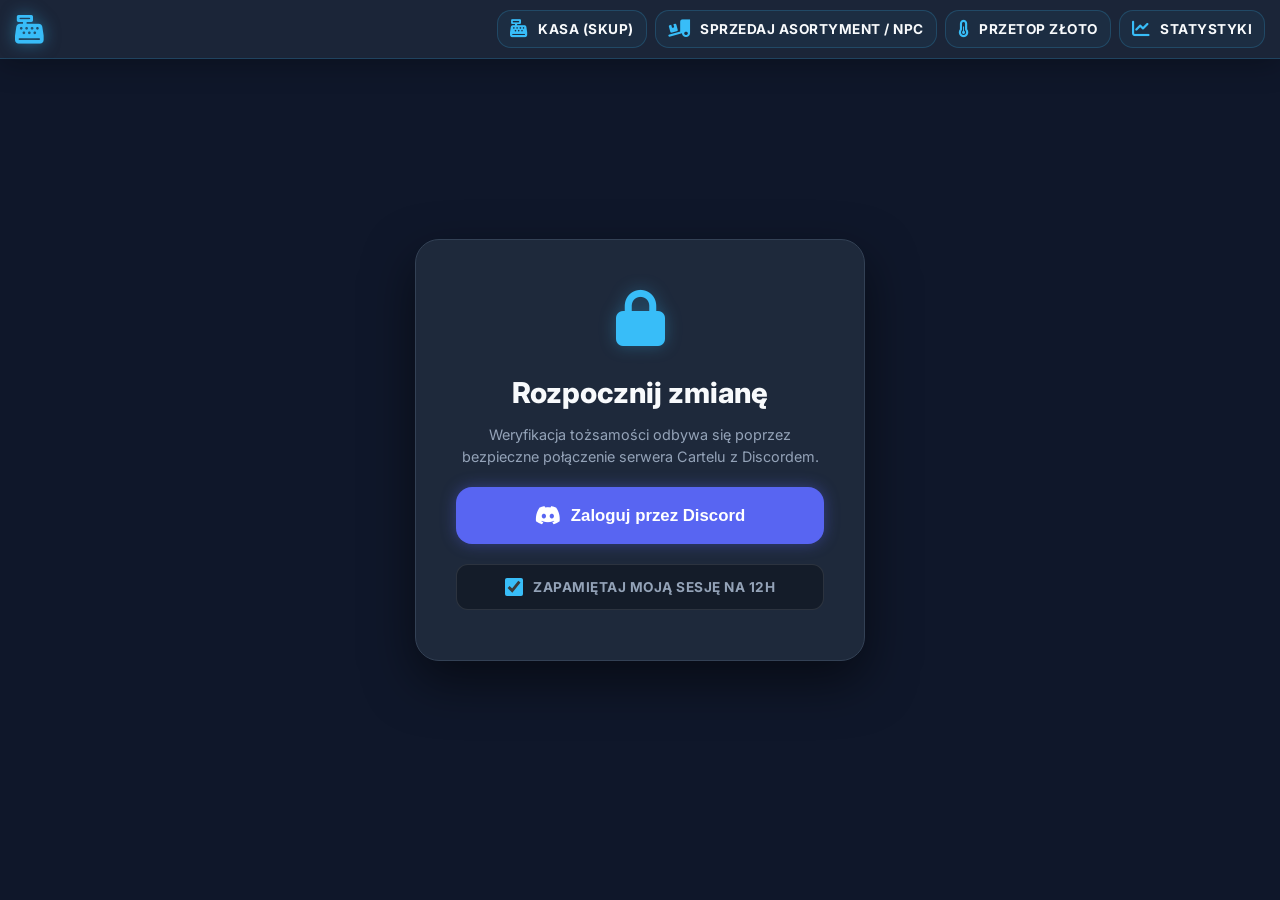
==== index.html @ b120f82b "Add files via upload" ====
<!DOCTYPE html>
<html lang="pl">
<head>
    <meta charset="UTF-8">
    <meta name="viewport" content="width=device-width, initial-scale=1.0">
    <meta http-equiv="Cache-Control" content="no-cache, no-store, must-revalidate">
    <meta http-equiv="Pragma" content="no-cache">
    <meta http-equiv="Expires" content="0">
    <title>El Cartel | Kasa fiskalna</title>
    <link id="theme-style" rel="stylesheet" href="style.css?v=4.7.1">
    <link rel="icon" type="image/x-icon" href="favicon.ico">
    <link href="https://fonts.googleapis.com/css2?family=Dancing+Script:wght@600&display=swap" rel="stylesheet">
    <link rel="stylesheet" href="https://cdnjs.cloudflare.com/ajax/libs/font-awesome/6.5.1/css/all.min.css">
    <link href="https://fonts.googleapis.com/css2?family=Inter:wght@300;400;600;800;900&display=swap" rel="stylesheet">
	<link rel="stylesheet" href="https://cdnjs.cloudflare.com/ajax/libs/intro.js/7.2.0/introjs.min.css">
    <script src="https://cdnjs.cloudflare.com/ajax/libs/html2canvas/1.4.1/html2canvas.min.js"></script>
</head>
<body>
    <div id="announcement-banner" class="announcement-banner hidden">
        <span class="announcement-icon">⚠️</span>
        <div class="announcement-text">
            Jakbyście wyhaczyli jakiś błąd to dajcie znać dc: @shenjzs
        </div>
    </div>

    <nav class="navbar">
        <div class="nav-left">
            <div class="nav-logo">
                <i id="nav-logo-icon" class="fas fa-cash-register"></i> <span class="nav-text">EL CARTEL SYSTEM</span>
            </div>
        </div>
        
        <div class="nav-right">
            <a href="#" id="nav-skup-btn" class="nav-link-btn" title="Kasa (skup)"><i class="fas fa-cash-register"></i> <span class="nav-text">Kasa (skup)</span></a>
            <a href="#" id="nav-export-btn" class="nav-link-btn" title="Kasa (sprzedaż)"><i class="fas fa-truck-loading"></i> <span class="nav-text">Sprzedaj asortyment / NPC</span></a>
            <a href="zloto.html" class="nav-link-btn" title="Przetop złoto"><i class="fa-solid fa-temperature-half"></i> <span class="nav-text">Przetop złoto</span></a>
            <a href="raporty.html" class="nav-link-btn" title="Statystyki"><i class="fas fa-chart-line"></i> <span class="nav-text">Statystyki</span></a>
            
            <div id="user-profile" class="user-profile hidden">
                <div id="profile-toggle-btn" class="user-profile-btn nav-link-btn profile-btn-layout" title="Mój profil">
                    <img id="nav-user-avatar" class="avatar-sm hidden" src="" alt="Avatar">
                    <i id="nav-user-default-icon" class="fas fa-user-circle"></i> 
                    <span class="nav-text" id="logged-user-name">---</span> 
                    <i class="fas fa-chevron-down nav-text nav-chevron"></i>
                    <span id="nav-notification-dot" class="notification-dot hidden"></span>
                </div>
                <div id="user-dropdown" class="user-dropdown">
                    <div class="dropdown-header dropdown-header-layout">
                        <img id="dropdown-user-avatar" class="avatar-md hidden" src="" alt="Avatar">
                        <i id="dropdown-user-default-icon" class="fas fa-user-tie user-tie-icon"></i>
                        <div>
                            <div id="dropdown-user-name" class="dropdown-name">---</div>
                            <div id="dropdown-user-rank" class="dropdown-rank">---</div>
                        </div>
                    </div>
                    
                    <div id="menu-id-card" class="dropdown-item"><i class="fas fa-id-badge"></i> Identyfikator</div>
<div id="menu-achievements" class="dropdown-item"><i class="fas fa-trophy"></i> Osiągnięcia</div>
<div id="menu-my-stats" class="dropdown-item"><i class="fas fa-chart-pie"></i> Moje statystyki</div>
<div id="menu-my-trans" class="dropdown-item"><i class="fas fa-list"></i> Moje transakcje</div>
<div id="menu-warehouse" class="dropdown-item"><i class="fas fa-boxes" style="color: var(--warning);"></i> Magazyn</div>

<div id="menu-pager" class="dropdown-item hidden" style="color: var(--accent-color);"><i class="fas fa-broadcast-tower"></i> Nadaj komunikat</div>

<div id="menu-changelog" class="dropdown-item flex-between-center">
    <span class="flex-align-center-gap12"><i class="fas fa-clipboard-list"></i> Dziennik zmian</span>
    <span id="dropdown-notification-dot" class="notification-dot hidden static-dot"></span>
</div>
<div id="admin-changelog-btn" class="dropdown-item text-gold-bold hidden">
    <i class="fas fa-plus-circle"></i> Dodaj changelog
</div>
<div id="admin-reports-btn" class="dropdown-item text-danger-bold hidden">
    <i class="fas fa-exclamation-triangle"></i> Zarządzaj zgłoszeniami
</div>

<div id="admin-force-reload-btn" class="dropdown-item text-danger-bold hidden" onclick="window.forceGlobalReload()">
    <i class="fas fa-sync-alt"></i> Wymuś odświeżenie
</div>
<div id="menu-settings" class="dropdown-item"><i class="fas fa-cog"></i> Ustawienia</div>
<div id="menu-logout" class="dropdown-item text-danger"><i class="fas fa-sign-out-alt"></i> Zakończ zmianę</div>
                </div>
            </div>
        </div>
    </nav>

<div id="login-screen" class="login-container active">
        <div class="login-card">
            <i class="fas fa-lock login-icon"></i>
            <h2>Rozpocznij zmianę</h2>
            <p style="color: var(--text-secondary); margin-bottom: 20px; font-size: 0.9rem;">Weryfikacja tożsamości odbywa się poprzez bezpieczne połączenie serwera Cartelu z Discordem.</p>
            
            <button onclick="login()" id="login-btn-action" class="login-btn" style="background: #5865F2; border-color: #4752C4; color: white; width: 100%; display: flex; justify-content: center; align-items: center; gap: 10px; transition: 0.3s; box-shadow: 0 0 15px rgba(88, 101, 242, 0.4);">
                <i class="fab fa-discord" style="font-size: 1.3rem;"></i> Zaloguj przez Discord
            </button>

            <div class="remember-me-container" style="margin-top: 20px;">
                <label class="emp-checkbox-label" style="width: 100%; justify-content: center; margin-bottom: 0; border-color: rgba(255,255,255,0.1); background: rgba(0,0,0,0.3);">
                    <input type="checkbox" id="remember-discord-checkbox" class="emp-checkbox-input" checked>
                    <span class="emp-access-text" style="color: var(--text-secondary);">Zapamiętaj moją sesję na 12h</span>
                </label>
            </div>
        </div>
    </div>

    <div id="main-app" class="hidden">
        <div id="view-skup">
    <div class="container container-pt40">
        <header>
                    <h1>EL CARTEL PAWN SHOP</h1>
                    <div class="header-meta" style="display: flex; flex-direction: column; align-items: center; gap: 5px;">
                        <div id="time-greeting-skup" class="time-greeting-box" style="margin-bottom: 0;"></div>
                        <span id="header-date"><i class="far fa-clock"></i> --.--.---- --:--:--</span>
                    </div>
                    <div class="tabs-bar" id="skup-tabs-container"></div>
                </header>

                <div class="search-container">
                    <i class="fas fa-search search-icon-left"></i>
                    <input type="text" id="search-input" placeholder="Wyszukaj przedmiot...">
                </div>

                <div class="categories-container" id="skup-categories">
                    <button class="cat-btn active" data-category="wszystkie"><i class="fas fa-border-all"></i> Wszystko</button>
                    <button class="cat-btn" data-category="elektronika"><i class="fas fa-laptop"></i> Elektronika</button>
                    <button class="cat-btn" data-category="biżuteria"><i class="fas fa-gem"></i> Biżuteria</button>
                    <button class="cat-btn" data-category="dom"><i class="fas fa-home"></i> Dom</button>
					<button class="cat-btn" data-category="skarby"><i class="fas fa-skull-crossbones"></i> Skarby</button>
                    <button class="cat-btn" data-category="inne"><i class="fas fa-box-open"></i> Inne</button>
                    <button class="cat-btn btn-ad" data-category="reklama"><i class="fas fa-bullhorn"></i> Reklama</button>
                    <button id="tutorial-btn-skup" class="tutorial-icon-btn" title="Jak obsługiwać kasę? (samouczek)"><i class="fas fa-question-circle"></i></button>
                </div>

                <div id="ad-section" class="ad-card hidden">
                    <div class="ad-header">
                        <i class="fas fa-bullhorn"></i>
                        <span>Kreator ogłoszenia</span>
                    </div>
                    <div class="ad-content">
                        <div class="ad-tags" id="ad-tags-container">
                            <button type="button" class="tag-btn t-red" data-tag="~r~">CZERWONY</button>
                            <button type="button" class="tag-btn t-green" data-tag="~g~">ZIELONY</button>
                            <button type="button" class="tag-btn t-blue" data-tag="~b~">NIEBIESKI</button>
                            <button type="button" class="tag-btn t-yellow" data-tag="~y~">ŻÓŁTY</button>
                            <button type="button" class="tag-btn t-purple" data-tag="~p~">FIOLETOWY</button>
                            <button type="button" class="tag-btn t-orange" data-tag="~o~">POMARAŃCZOWY</button>
                            <button type="button" class="tag-btn t-white" data-tag="~w~">BIAŁY</button>
                            <button type="button" class="tag-btn t-bold" data-tag="~h~">POGRUBIENIE</button>
                            <button type="button" class="tag-btn t-reset" data-tag="~s~">RESET</button>
                        </div>
                        <textarea id="ad-input" class="ad-textarea">/businessAd ~h~EL CARTEL PAWN SHOP ~y~OTWARTY!!! ~g~Drzwi są szeroko otwarte dla wszystkich klientów i osób szukających szybkiej gotówki! Zapraszamy.</textarea>
                        <div class="preview-label">Podgląd w grze:</div>
                        <div id="ad-preview" class="ad-preview-box"></div>
                    </div>
                    <button id="copy-ad-btn-action" class="copy-ad-btn">
                        <i class="fas fa-copy"></i> Skopiuj komendę
                    </button>
                </div>

<div id="asortyment-header-wrapper" class="asortyment-header-layout">
    <div class="flex-align-center-gap12">
        <h3 class="asortyment-title-style">ASORTYMENT</h3>
        <div class="image-toggle-wrapper">
            <label class="image-switch" title="Włącz/wyłącz zdjęcia produktów">
                <input type="checkbox" id="toggle-images-skup">
                <span class="image-slider"></span>
            </label>
            <span class="image-toggle-label"><i class="fas fa-image"></i></span>
        </div>
    </div>
    <button id="add-custom-slot-btn" class="add-custom-slot-btn">+ NIESTANDARDOWY PRODUKT</button>
</div>

                <div id="items-list" class="items-grid"></div>

                <div id="summary-bar" class="summary-bar">
                    <div id="mobile-toggle-btn" class="mobile-toggle-btn">
                        <i id="toggle-icon" class="fas fa-chevron-up"></i>
                    </div>
                    <div class="summary-info">
                        <div class="total-group">
                            <span class="total-label">Suma:</span>
                            <span id="total-price" class="total-amount text-success-inline">0$</span>
                        </div>
                    </div>
                    <div class="summary-actions">
                        <button type="button" id="cart-toggle-btn" class="cart-toggle-btn">
                            <i class="fas fa-shopping-cart"></i> Koszyk <span id="cart-badge" class="cart-badge">0</span>
                        </button>
                        <div class="input-field-group">
                            <span class="field-label"><i class="fas fa-id-card"></i> SSN KLIENTA:</span>
                            <input type="number" id="customer-ssn-input" placeholder="Opcjonalne" class="custom-input">
                        </div>
                        <div class="input-field-group">
                            <span class="field-label"><i class="fas fa-hand-holding-usd"></i> KWOTA TRANSAKCJI:</span>
                            <input type="number" id="final-price-input" min="0" placeholder="Kwota $" class="custom-input">
                        </div>
                        <button id="quote-btn" class="quote-button"><i class="fas fa-file-invoice-dollar"></i> Paragon</button>
                        <button id="reset-btn" class="reset-button"><i class="fas fa-trash-alt"></i></button>
                    </div>
                </div>
            </div>

            <div id="cart-sidebar" class="cart-sidebar">
                <div class="cart-header">
                    <h2><i class="fas fa-shopping-cart"></i> Twój koszyk</h2>
                    <button id="close-cart-btn" class="close-btn-cart"><i class="fas fa-times"></i></button>
                </div>
                <div id="cart-items-container" class="cart-items-container">
                    <div class="empty-cart-msg">Koszyk jest pusty</div>
                </div>
                <div class="cart-footer">
                    <div class="cart-total-row">
                        <span>Wartość:</span>
                        <span id="cart-sidebar-total">0$</span>
                    </div>
                </div>
            </div>
        </div>

        <div id="view-export" class="hidden">
            <div class="container container-pt40">
                <header>
                    <h1>EL CARTEL EXPORT</h1>
                    <div class="header-meta" style="display: flex; flex-direction: column; align-items: center; gap: 5px;">
                        <div id="time-greeting-export" class="time-greeting-box" style="margin-bottom: 0;"></div>
                        <span id="header-date-export"><i class="far fa-clock"></i> --.--.---- --:--:--</span>
                    </div>
                    <div class="tabs-bar" id="sprzedaz-tabs-container"></div>
                </header>

                <div class="search-container">
                    <i class="fas fa-search search-icon-left-export"></i>
                    <input type="text" id="search-input-export" class="search-input-export-pl" placeholder="Szukaj przedmiotu po nazwie...">
                </div>

                <div class="categories-container" id="export-categories">
                    <button class="cat-btn active" data-category="wszystkie"><i class="fas fa-border-all"></i> Wszystko</button>
                    <button class="cat-btn" data-category="elektronika"><i class="fas fa-laptop"></i> Elektronika</button>
                    <button class="cat-btn" data-category="biżuteria"><i class="fas fa-gem"></i> Biżuteria</button>
                    <button class="cat-btn" data-category="dom"><i class="fas fa-home"></i> Dom</button>
					<button class="cat-btn" data-category="skarby"><i class="fas fa-skull-crossbones"></i> Skarby</button>
                    <button class="cat-btn" data-category="inne"><i class="fas fa-box-open"></i> Inne</button>
					<button id="tutorial-btn-export" class="tutorial-icon-btn" title="Jak obsługiwać kasę? (Samouczek)"><i class="fas fa-question-circle"></i></button>
                </div>

                <div class="asortyment-header">
                    <div class="flex-align-center-gap12">
                        <h3 class="asortyment-title">ASORTYMENT</h3>
                        <div class="image-toggle-wrapper">
                            <label class="image-switch" title="Włącz/wyłącz zdjęcia produktów">
                                <input type="checkbox" id="toggle-images-export">
                                <span class="image-slider"></span>
                            </label>
                            <span class="image-toggle-label"><i class="fas fa-image"></i></span>
                        </div>
                    </div>
                    <button id="add-custom-slot-btn-export" class="custom-product-btn">+ NIESTANDARDOWY PRODUKT</button>
                </div>

                <div id="items-list-export" class="items-grid"></div>
            </div>

            <div class="summary-bar" id="summary-bar-export">
                <button id="summary-toggle-export" class="summary-toggle"><i class="fas fa-chevron-up" id="toggle-icon-export"></i></button>
                <div class="total-info">
                    <span class="total-label">Suma skupu</span>
                    <span id="total-price-export" class="total-amount">0$</span>
                </div>
                <div class="actions">
                    <button type="button" id="cart-toggle-btn-export" class="cart-toggle-btn"><i class="fas fa-shopping-cart"></i> Koszyk <span id="cart-badge-export" class="cart-badge">0</span></button>
                    <div class="input-field-group">
    <span class="field-label">
        <i class="fas fa-id-card"></i> SSN KLIENTA: 
        <i class="fas fa-question-circle" title="Jeżeli sprzedajesz towar klientowi to wpisz jego SSN, a jeżeli towar sprzedajesz u NPC zostaw to pole puste." style="cursor: help; color: var(--accent-color); margin-left: 3px; font-size: 0.8rem;"></i>
    </span>
    <input type="number" id="customer-ssn-input-export" placeholder="Opcjonalne" class="custom-input">
</div>
                    <div class="button-group flex-gap10">
                        <button id="reset-btn-export" class="close-btn reset-export-padding"><i class="fas fa-trash-alt"></i></button>
                        <button id="quote-btn-export" class="quote-button"><i class="fas fa-file-invoice-dollar"></i> GENERUJ</button>
                    </div>
                </div>
            </div>

            <div id="cart-sidebar-export" class="cart-sidebar">
                <div class="cart-header">
                    <h2><i class="fas fa-truck-loading"></i> Twój koszyk</h2>
                    <button id="close-cart-btn-export" class="close-btn-cart"><i class="fas fa-times"></i></button>
                </div>
                <div id="cart-items-container-export" class="cart-items-container">
                    <div class="empty-cart-msg">Brak przedmiotów</div>
                </div>
                <div class="cart-footer">
                    <div class="cart-total-row">
                        <span>Wartość:</span>
                        <span id="cart-sidebar-total-export">0$</span>
                    </div>
                </div>
            </div>

            <div id="receipt-capture-area-export" class="receipt-capture-hidden"></div>
        </div>
        
        <div id="view-loyalty" class="hidden">
            <div class="container container-pt40">
                <header>
                    <h1>SYSTEM LOJALNOŚCIOWY</h1>
                    <div class="header-meta">
                        <span><i class="fas fa-id-card"></i> KARTY STAŁEGO KLIENTA</span>
                    </div>
                    <p style="color: var(--text-secondary); margin-top: 20px; font-weight: 700; text-transform: uppercase; letter-spacing: 1px; font-size: 0.9rem;">
                        <i class="fas fa-info-circle" style="color: var(--accent-color);"></i> Obecny przelicznik: <span id="current-loyalty-rate-display" style="color: var(--success); font-size: 1.1rem; font-weight: 900;">Ładowanie...</span>
                    </p>
                </header>
                
                <div class="loyalty-search-wrapper">
                    <i class="fas fa-search search-icon-left"></i>
                    <input type="number" id="loyalty-search-ssn" placeholder="Wprowadź numer SSN klienta..." class="loyalty-search-input">
                    <button id="check-loyalty-btn" class="quote-button loyalty-search-btn">Szukaj</button>
                </div>

                <div id="loyalty-customer-info" class="ad-card loyalty-info-card hidden">
                    <div class="flex-between-center loyalty-info-header">
                        <div>
                            <div class="loyalty-info-label">Klient SSN</div>
                            <div id="loyalty-display-ssn" class="loyalty-info-value-ssn">---</div>
                        </div>
                        <div style="text-align: right;">
                            <div class="loyalty-info-label">Zebrane pieczątki</div>
                            <div id="loyalty-display-stamps" class="loyalty-info-value-stamps">0</div>
                        </div>
                    </div>

                    <h3 class="loyalty-rewards-title">Odbiór nagród</h3>
                    <div class="items-grid loyalty-grid">
                        <div class="item-card loyalty-reward-card">
                            <div>
                                <span class="qty-badge loyalty-reward-badge">Koszt: 9999 pieczątek</span>
                                <div class="loyalty-reward-name">Bonus +10% do wyceny</div>
                            </div>
                            <button class="quote-button claim-reward-btn loyalty-reward-btn" data-cost="9999" data-reward="Bonus +10%"><i class="fas fa-gift"></i> Odbierz nagrodę</button>
                        </div>
                        
                        <div class="item-card loyalty-reward-card">
                            <div>
                                <span class="qty-badge loyalty-reward-badge">Koszt: 9999 pieczątek</span>
                                <div class="loyalty-reward-name">Złoty zegarek</div>
                            </div>
                            <button class="quote-button claim-reward-btn loyalty-reward-btn" data-cost="9999" data-reward="Złoty zegarek"><i class="fas fa-gift"></i> Odbierz nagrodę</button>
                        </div>
                        
                        <div class="item-card loyalty-reward-card">
                            <div>
                                <span class="qty-badge loyalty-reward-badge">Koszt: 9999 pieczątek</span>
                                <div class="loyalty-reward-name">Złota sztabka</div>
                            </div>
                            <button class="quote-button claim-reward-btn loyalty-reward-btn" data-cost="9999" data-reward="Złota sztabka"><i class="fas fa-gift"></i> Odbierz nagrodę</button>
                        </div>
                         
                        <div class="item-card loyalty-reward-card">
                            <div>
                                <span class="qty-badge loyalty-reward-badge">Koszt: 9999 pieczątek</span>
                                <div class="loyalty-reward-name">Tajemnicza skrzynia szefa</div>
                            </div>
                            <button class="quote-button claim-reward-btn loyalty-reward-btn" data-cost="9999" data-reward="Tajemnicza skrzynia"><i class="fas fa-gift"></i> Odbierz nagrodę</button>
                        </div>
                    </div>
                </div>

            </div>
        </div>

    </div> 

    <button id="loyalty-floating-btn" class="loyalty-floating-btn hidden" title="Karty Lojalnościowe">
        <i class="fas fa-id-card"></i>
    </button>

    <div id="quote-modal" class="modal">
        <div class="modal-content settings-modal-content modal-w480">
            <div class="settings-header">
                <h2><i class="fas fa-file-invoice-dollar"></i> Wygenerowany paragon</h2>
                <button id="close-quote-modal-btn" class="settings-close-btn"><i class="fas fa-times"></i></button>
            </div>
            <div class="receipt-scroll-wrapper flex-center-w100">
                <div id="receipt-capture-area" class="flex-center-w100">
                    <div id="receipt" class="receipt">
                        <div class="receipt-header">
                            <h2>EL CARTEL PAWN SHOP</h2>
                            <p>Oficjalna wycena towaru</p>
                            <p id="receipt-id-display" class="receipt-meta"></p>
                            <p id="receipt-employee-display" class="receipt-meta"></p>
                            <div class="receipt-divider"></div>
                        </div>
                        <div id="receipt-items" class="receipt-items"></div>
                        <div class="receipt-divider"></div>
                        <div class="receipt-footer">
                            <div class="receipt-row total">
                                <span>KWOTA DO WYPŁATY:</span>
                                <span id="receipt-total">0$</span>
                            </div>
                            <p class="receipt-date">Data: <span id="current-receipt-date"></span></p>
                            <div class="receipt-stamp">WYPŁACONO</div>
                        </div>
                        
                        <!-- NOWY ELEMENT: Drobny druczek -->
                        <div class="micro-print-clause">
                            Niniejszy dokument stanowi oficjalne potwierdzenie zawarcia umowy kupna-sprzedaży. Klient oświadcza, że przekazany towar jest wolny od wad prawnych i pochodzi z legalnego źródła. El Cartel Pawn Shop nie ponosi odpowiedzialności za wady ukryte nabytego asortymentu. Wypłacona kwota jest ostateczna.
                        </div>

                    </div>
                </div>
            </div>
            <div class="modal-buttons mt-15">
                <button id="send-discord-btn" class="discord-btn">
                    <i class="fab fa-discord"></i> Wyślij na Discord
                </button>
                <button id="copy-receipt-btn" class="copy-btn">
                    <i class="fas fa-copy"></i> Wydaj paragon klientowi
                </button>
            </div>
        </div>
    </div>

    <div id="quote-modal-export" class="modal">
        <div class="modal-content quote-modal-dark">
            <div class="modal-header-custom">
                <div class="modal-title-custom"><i class="fas fa-file-invoice-dollar"></i> Wygenerowany paragon</div>
                <button id="close-quote-modal-export-btn" class="close-modal-x"><i class="fas fa-times"></i></button>
            </div>
            <div id="receipt-preview-container-export" class="receipt-wrapper"></div>
            <div class="modal-buttons-stack">
                <button id="send-discord-btn-export" class="btn-blue-custom"><i class="fab fa-discord"></i> Wyślij raport na Discord</button>
                <button id="close-quote-modal-export-btn-2" class="btn-dark-custom"><i class="fas fa-times"></i> Zamknij</button>
            </div>
        </div>
    </div>

    <div id="settings-modal" class="modal">
        <div class="modal-content settings-modal-content">
            <div class="settings-header">
                <h2><i class="fas fa-cog text-accent-icon"></i> Ustawienia konta</h2>
                <button id="close-settings-modal-btn" class="settings-close-btn"><i class="fas fa-times"></i></button>
            </div>
            <p class="settings-desc">Podgląd danych postaci oraz konfiguracja systemu El Cartel.</p>
            <div class="settings-form">
                
                <div class="input-group">
                    <label>Discord ID</label>
                    <input type="text" id="settings-discord-id" class="settings-profile-input" readonly>
                </div>
                <div style="display: flex; gap: 15px; margin-bottom: 15px;">
                    <div class="input-group" style="flex: 2; margin-bottom: 0;">
                        <label>Imię i Nazwisko (IC)</label>
                        <input type="text" id="settings-ic-name" class="settings-profile-input" readonly>
                    </div>
                    <div class="input-group" style="flex: 1; margin-bottom: 0;">
                        <label>SSN</label>
                        <input type="text" id="settings-ssn" class="settings-profile-input" readonly>
                    </div>
                </div>

                <div class="input-group">
                    <label>URL zdjęcia profilowego</label>
                    <input type="text" id="settings-avatar-input" placeholder="https://..." class="settings-profile-input">
                    <p style="font-size: 0.75rem; color: var(--text-secondary); margin-top: 5px;">Zostaw puste, aby przywrócić domyślny awatar z serwera Discord.</p>
                </div>
                
                <div class="audio-settings-wrapper" style="display: flex; justify-content: space-between; align-items: center; background: rgba(0,0,0,0.3); padding: 15px; border-radius: 12px; border: 1px solid rgba(255,255,255,0.05); margin-top: 10px;">
                    <div style="display: flex; align-items: center; gap: 10px;">
                        <i class="fas fa-volume-up text-accent-icon"></i>
                        <span style="font-size: 0.75rem; text-transform: uppercase; font-weight: 800; color: var(--text-secondary); letter-spacing: 1px;">Dźwięki systemu</span>
                    </div>
                    <label class="image-switch" title="Włącz/wyłącz dźwięki">
                        <input type="checkbox" id="toggle-audio-settings" checked>
                        <span class="image-slider"></span>
                    </label>
                </div>

                <button id="save-settings-btn" class="settings-save-btn btn-accent-submit"><i class="fas fa-save"></i> Zapisz zmiany</button>
            </div>
        </div>
    </div>

    <div id="my-stats-modal" class="modal">
        <div class="modal-content settings-modal-content modal-w600">
            <div class="settings-header">
                <h2><i class="fas fa-chart-pie"></i> Twoje statystyki</h2>
                <button id="close-my-stats-btn" class="settings-close-btn"><i class="fas fa-times"></i></button>
            </div>
            <p class="settings-desc" id="my-stats-desc">Podsumowanie Twojej aktywności w firmie.</p>
            <div id="my-stats-loader" class="loader-layout">
                <i class="fas fa-circle-notch fa-spin fa-3x text-accent-icon"></i>
                <p class="loader-text">Pobieranie danych z bazy...</p>
            </div>
            <div id="my-stats-content" class="hidden">
                <div class="my-stats-toggle-container" id="stats-view-toggles">
                    <button class="my-stats-toggle-btn active" id="btn-stats-skup" data-view="skup"><i class="fas fa-cart-arrow-down"></i> Skup</button>
                    <button class="my-stats-toggle-btn" id="btn-stats-sprzedaz" data-view="sprzedaz"><i class="fas fa-truck-loading"></i> Sprzedaż</button>
                </div>
                <div class="my-stats-filter-container">
                    <select id="my-stats-time-filter" class="my-stats-select">
                        <option value="today">Dzisiaj</option>
                        <option value="yesterday">Wczoraj</option>
                        <option value="7days">Ostatnie 7 dni</option>
                        <option value="month">Ten miesiąc</option>
                        <option value="all">Od początku</option>
                    </select>
                </div>
                <div class="my-stats-grid">
                    <div class="my-stat-box">
                        <i class="fas fa-calendar-day stat-box-icon text-success"></i>
                        <span class="my-stat-label" id="ms-label-period">Dzisiejszy obrót</span>
                        <span class="my-stat-value" id="ms-today">0$</span>
                    </div>
                    <div class="my-stat-box">
                        <i class="fas fa-wallet stat-box-icon text-accent"></i>
                        <span class="my-stat-label">Całkowity obrót</span>
                        <span class="my-stat-value" id="ms-alltime">0$</span>
                    </div>
                    <div class="my-stat-box">
                        <i class="fas fa-receipt stat-box-icon text-warning"></i>
                        <span class="my-stat-label">Ilość transakcji</span>
                        <span class="my-stat-value" id="ms-count">0</span>
                    </div>
                    <div class="my-stat-box">
                        <i class="fas fa-star stat-box-icon text-danger"></i>
                        <span class="my-stat-label">Top przedmiot</span>
                        <span class="my-stat-value word-break-all" id="ms-topitem">Brak</span>
                    </div>
                    <div class="my-stat-box">
                        <i class="fas fa-calculator stat-box-icon text-info"></i>
                        <span class="my-stat-label">Średni paragon</span>
                        <span class="my-stat-value" id="ms-avg">0$</span>
                    </div>
                    <div class="my-stat-box">
                        <i class="fas fa-boxes stat-box-icon text-purple"></i>
                        <span class="my-stat-label" id="ms-label-items">Skupione sztuki</span>
                        <span class="my-stat-value" id="ms-items">0</span>
                    </div>
                </div>
            </div>
        </div>
    </div>

    <div id="my-transactions-modal" class="modal">
        <div class="modal-content settings-modal-content modal-w600">
            <div class="settings-header">
                <h2><i class="fas fa-list"></i> Moje transakcje</h2>
                <button id="close-my-transactions-btn" class="settings-close-btn"><i class="fas fa-times"></i></button>
            </div>
            <p class="settings-desc" id="my-transactions-desc">Historia Twoich transakcji. Możesz zgłosić pomyłkę w wystawionym paragonie.</p>
            <div id="my-transactions-loader" class="loader-layout">
                <i class="fas fa-circle-notch fa-spin fa-3x text-accent-icon"></i>
                <p class="loader-text">Pobieranie historii z bazy...</p>
            </div>
            <div id="my-transactions-content" class="hidden w-100">
                <div class="my-stats-toggle-container" id="trans-view-toggles">
                    <button class="my-stats-toggle-btn active" id="btn-trans-historia" data-view="historia"><i class="fas fa-history"></i> Transakcje</button>
                    <button class="my-stats-toggle-btn" id="btn-trans-premie" data-view="premie"><i class="fas fa-gift"></i> Moje premie</button>
                </div>
                <div id="transactions-list-container" class="transactions-list"></div>
                <div id="bonuses-list-container" class="transactions-list hidden"></div>
            </div>
        </div>
    </div>

    <div id="report-transaction-modal" class="modal z-10000">
        <div class="modal-content settings-modal-content modal-w480">
            <div class="settings-header">
                <h2><i class="fas fa-exclamation-triangle icon-danger-glow"></i> Zgłoś pomyłkę</h2>
                <button id="close-report-modal-btn" class="settings-close-btn"><i class="fas fa-times"></i></button>
            </div>
            <p class="settings-desc mb-20" id="report-modal-desc">
                Zgłaszasz transakcję o numerze:<br>
                <strong id="report-receipt-id" class="report-id-text"></strong>
            </p>
            <div class="settings-form">
                <div class="input-group">
                    <label>Powód zgłoszenia (wymagane)</label>
                    <textarea id="report-reason-input" class="custom-input report-textarea" placeholder="Opisz dokładnie co poszło nie tak (np. wpisano złą kwotę, wybrany zły przedmiot itp.)..."></textarea>
                </div>
                <button id="submit-report-btn" class="danger-submit-btn"><i class="fab fa-discord"></i> Wyślij zgłoszenie</button>
            </div>
        </div>
    </div>
    
    <div id="admin-reports-modal" class="modal">
        <div class="modal-content settings-modal-content modal-w700">
            <div class="settings-header">
                <h2><i class="fas fa-tasks text-danger-icon"></i> Panel zgłoszeń pomyłek</h2>
                <button id="close-admin-reports-btn" class="settings-close-btn"><i class="fas fa-times"></i></button>
            </div>
            <p class="settings-desc">Zarządzanie pomyłkami zgłoszonymi przez pracowników.</p>
            <div id="admin-reports-loader" class="loader-layout hidden">
                <i class="fas fa-circle-notch fa-spin fa-3x text-danger-icon"></i>
                <p class="loader-text">Wczytywanie zgłoszeń...</p>
            </div>
            <div id="admin-reports-container" class="admin-reports-layout"></div>
        </div>
    </div>

    <div id="changelog-modal" class="modal">
        <div class="modal-content settings-modal-content modal-w650">
            <div class="settings-header">
                <h2><i class="fas fa-clipboard-list"></i> Dziennik zmian</h2>
                <button id="close-changelog-modal-btn" class="settings-close-btn"><i class="fas fa-times"></i></button>
            </div>
            <p class="settings-desc">Najnowsze funkcje, poprawki i ulepszenia w systemie El Cartel.</p>
            <div id="dynamic-changelog-container" class="changelog-timeline-container">
                <div class="loader-layout">
                    <i class="fas fa-circle-notch fa-spin fa-2x text-accent-icon"></i>
                    <p class="loader-text">Ładowanie dziennika zmian...</p>
                </div>
            </div>
        </div>
    </div>

    <div id="admin-changelog-modal" class="modal">
        <div class="modal-content settings-modal-content modal-w650">
            <div class="settings-header">
                <h2><i class="fas fa-plus-circle text-gold-icon"></i> Dodaj nową wersję</h2>
                <button id="close-admin-changelog-btn" class="settings-close-btn"><i class="fas fa-times"></i></button>
            </div>
            <p class="settings-desc">Kreator aktualizacji. Dodane zmiany pojawią się u wszystkich pracowników.</p>
            <div class="settings-form">
                <div class="input-group">
                    <label>Numer wersji (np. 3.5.0)</label>
                    <input type="text" id="admin-version-input" placeholder="Wpisz numer wersji..." class="custom-input w-100">
                </div>
                <div class="input-group">
                    <label>Lista zmian</label>
                    <div id="admin-changes-list" class="flex-col-gap10"></div>
                    <button id="add-admin-change-slot-btn" class="add-custom-slot-btn btn-fit-mt10"><i class="fas fa-plus"></i> Dodaj kolejny punkt</button>
                </div>
                <button id="publish-changelog-btn" class="settings-save-btn btn-gold-submit"><i class="fas fa-upload"></i> Opublikuj wersję na stronę</button>
            </div>
        </div>
    </div>

    <div id="edit-changelog-modal" class="modal">
        <div class="modal-content settings-modal-content modal-w650">
            <div class="settings-header">
                <h2><i class="fas fa-edit text-accent-icon"></i> Edytuj wersję</h2>
                <button id="close-edit-changelog-btn" class="settings-close-btn"><i class="fas fa-times"></i></button>
            </div>
            <p class="settings-desc">Zmień wpisy dla wybranej wersji changelogu.</p>
            <div class="settings-form">
                <input type="hidden" id="edit-cl-original-version">
                <div class="input-group">
                    <label>Numer wersji (np. 3.5.0)</label>
                    <input type="text" id="edit-cl-version-input" class="custom-input w-100">
                </div>
                <div class="input-group">
                    <label>Lista zmian</label>
                    <div id="edit-cl-changes-list" class="flex-col-gap10"></div>
                    <button id="add-edit-change-slot-btn" class="add-custom-slot-btn btn-fit-mt10"><i class="fas fa-plus"></i> Dodaj kolejny punkt</button>
                </div>
                <button id="save-edit-cl-btn" class="settings-save-btn btn-accent-submit"><i class="fas fa-save"></i> Zapisz zmiany</button>
            </div>
        </div>
    </div>

    <div id="id-card-modal" class="modal">
        <div class="modal-content id-modal-content modal-id-card-layout">
            <div class="id-card-horizontal" id="tilt-card-element">
                <div class="id-card-glare"></div>
                <div class="id-card-header-hz">
                    <div class="id-card-header-flex">
                        <div class="id-logo-hz"><i class="fas fa-gem"></i> EL CARTEL PAWN SHOP</div>
                        <div class="id-title-hz">KARTA IDENTYFIKACYJNA</div>
                    </div>
                    <button id="close-id-card-btn" class="settings-close-btn">
                        <i class="fas fa-times"></i>
                    </button>
                </div>
                <div class="id-card-body-hz">
                    <div class="id-photo-col">
                        <div class="id-photo-box" id="id-card-photo-container">
                            <i class="fas fa-user-tie"></i>
                        </div>
                    </div>
                    <div class="id-details-col">
                        <div class="id-field-hz">
                            <span class="id-label-hz">Numer SSN</span>
                            <strong class="id-value-hz id-card-value-lg" id="id-card-ssn">---</strong>
                        </div>
                        <div class="id-field-hz">
                            <span class="id-label-hz">Imię i Nazwisko</span>
                            <strong class="id-value-hz" id="id-card-name">---</strong>
                        </div>
                        <div class="id-field-hz">
                            <span class="id-label-hz">Data zatrudnienia</span>
                            <strong class="id-value-hz id-card-value-md" id="id-card-date-zatrudnienia">---</strong>
                        </div>
                        <div class="id-field-hz">
                            <span class="id-label-hz">Miejsce Pracy</span>
                            <strong class="id-value-hz id-card-value-md">El Cartel Pawn Shop</strong>
                        </div>
                        <div class="id-field-hz">
                            <span class="id-label-hz">Aktualny stopień</span>
                            <div id="id-card-rank-container"></div>
                        </div>
                    </div>
                </div>

                <div class="id-gamification-section id-gamification-layout">
                    <div class="id-level-container">
                        <div class="id-level-header id-level-header-layout">
                            <span id="id-card-level-text" class="id-level-text-accent">Wczytywanie...</span>
                            <span id="id-card-xp-text" class="id-xp-text-sm">--- / --- XP</span>
                        </div>
                        <div class="id-progress-bar-bg id-progress-bg">
                            <div id="id-progress-bar-fill" class="id-progress-fill"></div>
                        </div>
                    </div>
                </div>

                <div class="id-card-footer-hz">
                    <div class="id-signature-box">
                        <span class="id-signature-label">Podpis posiadacza</span>
                        <span class="id-signature-font" id="id-card-signature">---</span>
                    </div>
                    <div class="id-status-hz">
                        <i class="fas fa-circle id-status-icon-success"></i> ZAAKCEPTOWANO
                    </div>
                </div>
            </div>
        </div>
    </div>
    
    <div id="achievements-modal" class="modal">
        <div class="modal-content settings-modal-content modal-w700">
            <div class="settings-header">
                <h2><i class="fas fa-trophy" style="color: var(--accent-color);"></i> Twoje osiągnięcia</h2>
                <button id="close-achievements-btn" class="settings-close-btn"><i class="fas fa-times"></i></button>
            </div>
            <p class="settings-desc">Zestawienie odblokowanych i zablokowanych osiągnięć w firmie.</p>
            <div id="achievements-loader" class="loader-layout">
                <i class="fas fa-circle-notch fa-spin fa-3x text-accent-icon"></i>
                <p class="loader-text">Pobieranie danych...</p>
            </div>
            <div id="achievements-container" class="id-badges-layout hidden" style="justify-content: center; gap: 12px; margin-top: 10px;"></div>
        </div>
    </div>

    <div id="bonus-notification-modal" class="modal z-10005">
        <div class="modal-content settings-modal-content modal-bonus-w500">
            <div class="settings-header bonus-header-border">
                <h2 class="bonus-header-text"><i class="fas fa-gift"></i> Gratulacje!</h2>
                <button id="close-bonus-notification-btn" class="settings-close-btn"><i class="fas fa-times"></i></button>
            </div>
            <div class="bonus-content-layout">
                <i class="fas fa-hand-holding-usd bonus-main-icon"></i>
                <h3 class="bonus-title">Otrzymałeś nową premię!</h3>
                <p class="settings-desc bonus-desc">Ojcowie docenili Twoją ciężką pracę w firmie.</p>
                <div id="bonus-notification-details" class="bonus-details-box">
                </div>
                <button id="claim-bonus-notification-btn" class="settings-save-btn btn-gold-lg"><i class="fas fa-check-circle"></i> Odbierz premię</button>
            </div>
        </div>
    </div>

    <div id="pager-modal" class="modal z-10000">
        <div class="modal-content settings-modal-content modal-w480">
            <div class="settings-header">
                <h2><i class="fas fa-broadcast-tower" style="color: var(--accent-color);"></i> Nadaj komunikat</h2>
                <button id="close-pager-modal-btn" class="settings-close-btn"><i class="fas fa-times"></i></button>
            </div>
            <p class="settings-desc mb-20">Wiadomość wyświetli się wybranym pracownikom.</p>
            <div class="settings-form">
                <div class="input-group">
                    <label>Treść komunikatu</label>
                    <textarea id="pager-msg-input" class="custom-input report-textarea" placeholder="Wpisz treść..." style="height: 80px;"></textarea>
                </div>
                <div class="input-group">
                    <label>Odbiorca</label>
                    <select id="pager-target-input" class="custom-input">
                        <option value="ALL">Wszyscy</option>
                    </select>
                </div>
                <div class="input-group">
                    <label>Kolor / Typ</label>
                    <select id="pager-color-input" class="custom-input">
                        <option value="info">Niebieski (zwykła informacja)</option>
                        <option value="success">Zielony (sukces)</option>
                        <option value="warning">Żółty (ostrzeżenie)</option>
                        <option value="danger">Czerwony (pilne)</option>
                    </select>
                </div>
                <div class="input-group">
                    <label>Czas wyświetlania na ekranie</label>
                    <select id="pager-duration-input" class="custom-input">
                        <option value="3000">3 sekundy</option>
                        <option value="5000" selected>5 sekund</option>
                        <option value="10000">10 sekund</option>
                        <option value="15000">15 sekund</option>
                    </select>
                </div>
                <button id="submit-pager-btn" class="settings-save-btn btn-accent-submit" style="margin-top: 15px;">
                    <i class="fas fa-paper-plane"></i> Wyślij
                </button>
            </div>
        </div>
    </div>

    <div id="online-employees-widget" class="online-widget hidden"></div>
    <div id="toast-container" class="toast-container"></div>
	<div id="warehouse-modal" class="modal">
    <div class="modal-content settings-modal-content modal-w700">
        <div class="settings-header">
            <h2 class="modal-title-flex"><i class="fas fa-boxes text-warning"></i> Wirtualny magazyn <span class="beta-badge">BETA</span></h2>
            <div style="display: flex; gap: 10px; align-items: center;">
                <button id="refresh-warehouse-btn" class="settings-save-btn" style="padding: 8px 15px; font-size: 0.9rem; margin: 0; height: fit-content;" title="Odśwież dane z bazy">
                    <i class="fas fa-sync-alt"></i> Odśwież
                </button>
                <button id="close-warehouse-btn" class="settings-close-btn"><i class="fas fa-times"></i></button>
            </div>
        </div>
        <p class="settings-desc">Aktualny stan asortymentu w firmie. Przedmioty automatycznie trafiają tutaj przy skupie i znikają przy sprzedaży.</p>
		<p class="settings-desc">W trakcie prac, może nie działać. Pozdrawiam :))</p>
        
        <div class="search-container" style="margin-bottom: 20px;">
            <i class="fas fa-search search-icon-left"></i>
            <input type="text" id="warehouse-search-input" placeholder="Wyszukaj asortyment w magazynie...">
        </div>
        
        <div class="warehouse-capacity-wrapper">
            <div class="flex-between-center mb-10">
                <span class="capacity-label">Zajęte miejsce:</span>
                <span class="capacity-value"><span id="wh-used">0</span> / <span id="wh-max">500</span> slotów</span>
            </div>
            <div class="id-progress-bg">
                <div id="wh-progress-bar" class="id-progress-fill" style="background: linear-gradient(90deg, var(--warning), var(--danger));"></div>
            </div>
        </div>

        <div class="warehouse-grid-container">
            <div id="warehouse-grid" class="warehouse-grid">
                </div>
        </div>
    </div>
</div>
    
	<div id="first-login-modal" class="modal z-10005">
        <div class="modal-content settings-modal-content modal-w480">
            <div class="settings-header">
                <h2><i class="fas fa-id-card-alt text-accent-icon"></i> Kartoteka pracownika</h2>
            </div>
            <p class="settings-desc mb-20">Wygląda na to, że logujesz się tu po raz pierwszy. Wypełnij swoje dane In-Character, które będą widniały na paragonach i raportach w firmie.</p>
            <div class="settings-form">
                <div class="input-group">
                    <label>Imię i Nazwisko (IC)</label>
                    <input type="text" id="setup-ic-name" class="custom-input" placeholder="np. Travis Vance">
                </div>
                <div class="input-group">
                    <label>Numer SSN</label>
                    <input type="number" id="setup-ssn" class="custom-input" placeholder="np. 4512">
                </div>
                <div class="input-group">
                    <label>URL zdjęcia profilowego (opcjonalnie)</label>
                    <input type="text" id="setup-avatar" class="custom-input" placeholder="https://...">
                    <p style="font-size: 0.75rem; color: var(--text-secondary); margin-top: 5px;">Jeśli pole zostanie puste, system użyje Twojego avatara z Discorda.</p>
                </div>
                <button id="save-setup-btn" class="settings-save-btn btn-accent-submit" onclick="saveFirstSetup()" style="margin-top: 15px;">
                    <i class="fas fa-check"></i> Zapisz i wejdź na zmianę
                </button>
            </div>
        </div>
    </div>
	
    <audio id="sound-login" src="sounds/login.mp3" preload="auto"></audio>
    <audio id="sound-logout" src="sounds/logout.mp3" preload="auto"></audio>
    <audio id="sound-cash" src="sounds/cash.mp3" preload="auto"></audio>
    <audio id="sound-error" src="sounds/error.mp3" preload="auto"></audio>
    <audio id="sound-notification" src="sounds/notification.mp3" preload="auto"></audio>
	
	<script src="https://cdnjs.cloudflare.com/ajax/libs/intro.js/7.2.0/intro.min.js"></script>
    <script src="script.js?v=4.7.1"></script>
	<footer class="cartel-footer">
        <div class="footer-content">
            <p>&copy; 2026 El Cartel Pawn Shop. Wszelkie prawa zastrzeżone.</p>
            <p class="footer-credits">Zaprojektowane i zakodowane przez <span class="credits-highlight">shenjzs</span>.</p>
        </div>
    </footer>
</body>
</html>
---- style.css ----
/* ==========================================================================
   KONFIGURACJA ZMIENNYCH I RESET
   ========================================================================== */
:root {
    --bg-color: #0f172a;
    --card-bg: #1e293b;
    --accent-color: #38bdf8;
    --text-primary: #f8fafc;
    --text-secondary: #94a3b8;
    --danger: #ef4444;
    --success: #22c55e;
    --border-color: #334155;
    --glass: rgba(30, 41, 59, 0.7);
    --ad-gold: #eab308;
    --shadow-sm: 0 1px 2px 0 rgba(0, 0, 0, 0.05);
    --shadow-md: 0 4px 6px -1px rgba(0, 0, 0, 0.1);
    --shadow-lg: 0 10px 15px -3px rgba(0, 0, 0, 0.1);
    --transition-fast: 0.2s ease;
    --transition-normal: 0.3s cubic-bezier(0.4, 0, 0.2, 1);
}

* {
    margin: 0;
    padding: 0;
    box-sizing: border-box;
}

body {
    font-family: 'Inter', sans-serif;
    background-color: var(--bg-color);
    background-image: radial-gradient(circle at top right, #1e293b, #0f172a);
    color: var(--text-primary);
    line-height: 1.5;
    min-height: 100vh;
    overflow-x: hidden;
}

/* BLOKADA SCROLLA NA EKRANIE LOGOWANIA */
body:has(.login-container.active) {
    overflow: hidden !important;
}

body:has(.login-container.active) .summary-bar {
    display: none !important;
}

.hidden { 
    display: none !important; 
}

/* ==========================================================================
   BANNER INFORMACYJNY
   ========================================================================== */
.announcement-banner {
    width: 100%;
    background: rgba(56, 189, 248, 0.1);
    border-bottom: 1px solid var(--accent-color);
    padding: 12px 20px;
    display: flex;
    justify-content: center;
    align-items: center;
    gap: 12px;
    position: relative;
    z-index: 1001;
    backdrop-filter: blur(12px);
    -webkit-backdrop-filter: blur(12px);
}

.announcement-icon {
    font-size: 1.2rem;
}

.announcement-text {
    font-size: 0.85rem;
    font-weight: 700;
    text-transform: uppercase;
    letter-spacing: 1.5px;
    color: var(--accent-color);
    text-align: center;
}

/* ==========================================================================
   PANEL NAWIGACYJNY (NAVBAR) Z ANIMACJĄ ZWIJANIA
   ========================================================================== */
.navbar {
    background: rgba(30, 41, 59, 0.85);
    padding: 15px 40px;
    border-bottom: 1px solid rgba(56, 189, 248, 0.2);
    display: flex;
    justify-content: space-between;
    align-items: center;
    position: sticky;
    top: 0;
    z-index: 1000;
    backdrop-filter: blur(15px);
    -webkit-backdrop-filter: blur(15px);
    box-shadow: 0 4px 30px rgba(0, 0, 0, 0.3);
    transition: all 0.4s cubic-bezier(0.4, 0, 0.2, 1);
    width: 100%;
    margin: 0 auto;
}

.nav-left, .nav-right {
    display: flex;
    align-items: center;
    gap: 15px;
    transition: all 0.4s ease;
}

.nav-logo {
    font-weight: 900;
    color: var(--text-primary);
    font-size: 1.3rem;
    display: flex;
    align-items: center;
    gap: 10px;
    letter-spacing: 1px;
    white-space: nowrap; 
    flex-shrink: 0; 
}

.nav-logo i {
    color: var(--accent-color);
    font-size: 1.5rem;
    filter: drop-shadow(0 0 8px rgba(56, 189, 248, 0.5));
}

.nav-links {
    display: flex;
    align-items: center;
    gap: 15px;
}

.nav-link-btn {
    color: var(--text-primary);
    text-decoration: none;
    font-weight: 700;
    font-size: 0.95rem;
    display: flex;
    align-items: center;
    gap: 10px;
    background: rgba(56, 189, 248, 0.05);
    padding: 12px 24px;
    border-radius: 14px;
    border: 1px solid rgba(56, 189, 248, 0.2);
    transition: all 0.4s cubic-bezier(0.4, 0, 0.2, 1);
    text-transform: uppercase;
    letter-spacing: 0.5px;
    overflow: hidden;
    white-space: nowrap; 
}

.nav-link-btn i {
    color: var(--accent-color);
    font-size: 1.1rem;
    transition: var(--transition-normal);
}

.nav-link-btn:hover {
    background: var(--accent-color);
    color: var(--bg-color);
    border-color: var(--accent-color);
    transform: translateY(-2px);
    box-shadow: 0 8px 20px rgba(56, 189, 248, 0.3);
}

.nav-link-btn:hover i {
    color: var(--bg-color);
}

.nav-text {
    transition: opacity 0.3s ease;
}

/* EFEKT ZWINIĘCIA (SCROLLED NAVBAR) */
.navbar.scrolled {
    top: 20px;
    width: max-content;
    padding: 10px;
    border-radius: 50px;
    border: 1px solid var(--accent-color);
    background: rgba(30, 41, 59, 0.95);
    box-shadow: 0 15px 40px rgba(0,0,0,0.8), 0 0 20px rgba(56, 189, 248, 0.2);
}

.navbar.scrolled .nav-left { display: none; }
.navbar.scrolled .nav-text { display: none; }
.navbar.scrolled .nav-right { gap: 8px; }
.navbar.scrolled .nav-link-btn {
    padding: 0;
    width: 45px;
    height: 45px;
    border-radius: 50%;
    justify-content: center;
    border-color: transparent;
    background: rgba(255, 255, 255, 0.05);
}

.navbar.scrolled .nav-link-btn i {
    font-size: 1.2rem;
    margin: 0;
}

.navbar.scrolled .nav-link-btn:hover {
    background: var(--accent-color);
    transform: translateY(-3px);
}

/* ==========================================================================
   EKRAN LOGOWANIA
   ========================================================================== */
.login-container {
    display: none;
    position: fixed;
    top: 0;
    left: 0;
    width: 100vw;
    height: 100vh;
    background: var(--bg-color);
    z-index: 999;
    justify-content: center;
    align-items: center;
}

.login-container.active { display: flex; }

.login-card {
    background: var(--card-bg);
    padding: 50px 40px;
    border-radius: 24px;
    text-align: center;
    border: 1px solid var(--border-color);
    box-shadow: 0 20px 50px rgba(0, 0, 0, 0.5);
    max-width: 450px;
    width: 90%;
    animation: fadeInDown 0.4s ease-out;
}

@keyframes fadeInDown {
    from { opacity: 0; transform: translateY(-20px); }
    to { opacity: 1; transform: translateY(0); }
}

.login-icon {
    font-size: 3.5rem;
    color: var(--accent-color);
    margin-bottom: 25px;
    filter: drop-shadow(0 0 8px rgba(56, 189, 248, 0.3));
}

.login-card h2 {
    margin-bottom: 10px;
    font-weight: 800;
    font-size: 1.8rem;
    color: var(--text-primary);
}

.login-card p {
    color: var(--text-secondary);
    margin-bottom: 25px;
    font-size: 0.9rem;
}

.pin-input {
    width: 100%;
    background: rgba(0, 0, 0, 0.4);
    border: 1px solid var(--border-color);
    color: white;
    padding: 18px;
    border-radius: 16px;
    text-align: center;
    font-size: 1.8rem;
    letter-spacing: 12px;
    margin-bottom: 25px;
    outline: none;
    transition: 0.3s;
    font-family: monospace;
}

.pin-input:focus {
    border-color: var(--accent-color);
    box-shadow: 0 0 15px rgba(56, 189, 248, 0.2);
}

.login-btn {
    width: 100%;
    background: var(--accent-color);
    color: #000;
    border: none;
    padding: 18px;
    border-radius: 16px;
    font-weight: 800;
    cursor: pointer;
    transition: 0.3s;
    font-size: 1.05rem;
    display: flex;
    justify-content: center;
    align-items: center;
    gap: 10px;
}

.login-btn:hover {
    transform: translateY(-2px);
    box-shadow: 0 5px 15px rgba(56, 189, 248, 0.4);
}

/* ==========================================================================
   UKŁAD STRONY (CONTAINER)
   ========================================================================== */
.container {
    max-width: 1200px;
    margin: 0 auto;
    padding: 60px 25px 200px 25px;
}

header { text-align: center; margin-bottom: 50px; }
header h1 {
    font-size: 3.5rem;
    font-weight: 800;
    letter-spacing: -2px;
    margin: 0;
    background: linear-gradient(to bottom, #ffffff 30%, var(--accent-color) 100%);
    -webkit-background-clip: text;
    -webkit-text-fill-color: transparent;
    filter: drop-shadow(0 0 10px rgba(56, 189, 248, 0.3));
}

.header-meta {
    display: flex;
    justify-content: center;
    align-items: center;
    gap: 20px;
    color: var(--text-secondary);
    font-size: 0.9rem;
    text-transform: uppercase;
    letter-spacing: 2px;
    margin-top: 15px;
}

header p {
    color: var(--text-secondary);
    letter-spacing: 5px;
    text-transform: uppercase;
    font-size: 1rem;
    margin-top: 10px;
    font-weight: 300;
}

.last-update {
    font-size: 0.8rem;
    color: var(--text-secondary);
    margin-top: 15px;
    opacity: 0.7;
}

#update-date {
    color: var(--accent-color);
    font-weight: 600;
}

/* ==========================================================================
   WYSZUKIWARKA I FILTRY
   ========================================================================== */
.search-container { margin-bottom: 30px; width: 100%; position: relative; }
.search-container i { position: absolute; left: 25px; top: 50%; transform: translateY(-50%); color: var(--text-secondary); z-index: 10; font-size: 1.2rem; }

#search-input, .search-input-export-pl {
    width: 100%;
    padding: 20px 30px 20px 65px;
    border-radius: 20px;
    border: 1px solid var(--border-color);
    background: var(--glass);
    color: white;
    font-size: 1.1rem;
    box-sizing: border-box;
    transition: var(--transition-normal);
    backdrop-filter: blur(10px);
    position: relative;
    z-index: 5;
}

.search-input-export-pl {
    padding-left: 55px !important;
}

#search-input:focus, .search-input-export-pl:focus {
    border-color: var(--accent-color);
    box-shadow: 0 0 25px rgba(56, 189, 248, 0.15);
    outline: none;
    background: rgba(30, 41, 59, 0.9);
}

.categories-container {
    display: flex;
    flex-wrap: wrap;
    gap: 15px;
    margin-bottom: 50px;
    justify-content: center;
}

.cat-btn {
    background: var(--card-bg);
    border: 1px solid var(--border-color);
    color: var(--text-secondary);
    padding: 12px 24px;
    border-radius: 14px;
    cursor: pointer;
    transition: var(--transition-normal);
    font-weight: 600;
    font-size: 0.95rem;
    display: flex;
    align-items: center;
    gap: 10px;
}

.cat-btn:hover {
    border-color: var(--accent-color);
    color: var(--text-primary);
    transform: translateY(-2px);
}

.cat-btn.active {
    background: var(--accent-color);
    color: var(--bg-color);
    border-color: var(--accent-color);
    box-shadow: 0 8px 20px rgba(56, 189, 248, 0.3);
}

.btn-ad.active {
    background: var(--ad-gold) !important;
    border-color: var(--ad-gold) !important;
    color: #000 !important;
    box-shadow: 0 8px 20px rgba(234, 179, 8, 0.3);
}

/* ==========================================================================
   KREATOR REKLAM
   ========================================================================== */
.ad-card {
    background: var(--card-bg);
    border: 1px solid rgba(255, 255, 255, 0.05);
    border-radius: 24px;
    padding: 40px;
    text-align: center;
    margin-bottom: 40px;
    box-shadow: 0 10px 30px rgba(0,0,0,0.3);
    animation: fadeIn 0.5s ease;
    position: relative;
    overflow: hidden;
}

.ad-card::before {
    content: '';
    position: absolute;
    top: 0;
    left: 0;
    right: 0;
    height: 4px;
    background: linear-gradient(90deg, transparent, var(--ad-gold), transparent);
    opacity: 0.8;
}

.ad-card.hidden { display: none; }

.ad-header {
    display: flex;
    justify-content: center;
    align-items: center;
    gap: 15px;
    color: var(--text-primary);
    font-weight: 800;
    text-transform: uppercase;
    font-size: 1.3rem;
    margin-bottom: 30px;
    letter-spacing: 1px;
}

.ad-header i {
    color: var(--ad-gold);
    font-size: 1.6rem;
    filter: drop-shadow(0 0 8px rgba(234, 179, 8, 0.4));
}

.ad-content {
    background: rgba(15, 23, 42, 0.4);
    padding: 30px;
    border-radius: 20px;
    border: 1px solid rgba(255, 255, 255, 0.05);
    margin-bottom: 25px;
}

.ad-tags {
    display: flex;
    flex-wrap: wrap;
    gap: 10px;
    margin-bottom: 25px;
    justify-content: center;
    background: rgba(0,0,0,0.2);
    padding: 15px;
    border-radius: 16px;
}

.tag-btn {
    border: none;
    border-radius: 10px;
    padding: 10px 18px;
    font-size: 0.75rem;
    font-weight: 800;
    cursor: pointer;
    color: #fff;
    text-shadow: 1px 1px 2px rgba(0,0,0,0.5);
    transition: var(--transition-normal);
    box-shadow: 0 4px 10px rgba(0,0,0,0.2);
    text-transform: uppercase;
    letter-spacing: 1px;
}

.tag-btn:hover {
    transform: translateY(-3px);
    filter: brightness(1.2);
    box-shadow: 0 6px 15px rgba(0,0,0,0.4);
}

.t-red { background: linear-gradient(135deg, #ef4444, #b91c1c); }
.t-green { background: linear-gradient(135deg, #22c55e, #15803d); }
.t-blue { background: linear-gradient(135deg, #3b82f6, #1d4ed8); }
.t-yellow { background: linear-gradient(135deg, #eab308, #a16207); }
.t-purple { background: linear-gradient(135deg, #a855f7, #6d28d9); }
.t-orange { background: linear-gradient(135deg, #f97316, #c2410c); }
.t-white { background: linear-gradient(135deg, #f8fafc, #94a3b8); color: #0f172a; text-shadow: none; }
.t-bold { background: linear-gradient(135deg, #475569, #1e293b); border: 1px solid #94a3b8; }

.t-reset {
    background: transparent;
    border: 1px dashed #64748b;
    color: #94a3b8;
    text-shadow: none;
    box-shadow: none;
}

.t-reset:hover {
    background: rgba(100, 116, 139, 0.1);
    color: #fff;
}

.ad-textarea {
    width: 100%;
    height: 120px;
    background: rgba(0, 0, 0, 0.3);
    border: 1px solid var(--border-color);
    color: #fff;
    padding: 18px;
    border-radius: 16px;
    resize: none;
    font-family: 'Consolas', 'Courier New', monospace;
    font-size: 1.05rem;
    line-height: 1.5;
    margin-bottom: 25px;
    box-sizing: border-box;
    transition: var(--transition-normal);
    box-shadow: inset 0 4px 10px rgba(0,0,0,0.3);
}

.ad-textarea:focus {
    border-color: var(--ad-gold);
    outline: none;
    box-shadow: inset 0 4px 10px rgba(0,0,0,0.3), 0 0 15px rgba(234, 179, 8, 0.15);
    background: rgba(0, 0, 0, 0.4);
}

.preview-label {
    text-align: left;
    color: var(--text-secondary);
    font-size: 0.85rem;
    text-transform: uppercase;
    letter-spacing: 1px;
    font-weight: 700;
    margin-bottom: 10px;
    padding-left: 5px;
}

.ad-preview-box {
    background: rgba(0, 0, 0, 0.5);
    padding: 20px 25px;
    border-radius: 12px;
    min-height: 60px;
    text-align: left;
    font-family: 'Arial', sans-serif;
    font-size: 1.15rem;
    line-height: 1.6;
    text-shadow: 1px 1px 0px #000;
    border: 1px solid rgba(255,255,255,0.05);
    border-left: 4px solid var(--ad-gold);
    word-wrap: break-word;
    box-shadow: inset 0 2px 15px rgba(0,0,0,0.5);
}

.copy-ad-btn {
    background: var(--ad-gold);
    color: #000;
    border: none;
    padding: 16px 40px;
    border-radius: 16px;
    font-weight: 900;
    cursor: pointer;
    transition: var(--transition-normal);
    display: inline-flex;
    align-items: center;
    gap: 12px;
    text-transform: uppercase;
    letter-spacing: 1px;
    font-size: 1rem;
}

.copy-ad-btn:hover {
    transform: translateY(-3px);
    box-shadow: 0 8px 25px rgba(234, 179, 8, 0.4);
    filter: brightness(1.1);
}

/* ==========================================================================
   PRZYCISK "NIESTANDARDOWY PRODUKT" (SKUP)
   ========================================================================== */
.add-custom-slot-btn {
    background: rgba(56, 189, 248, 0.1);
    border: 1px dashed var(--accent-color);
    color: var(--accent-color);
    padding: 10px 20px;
    border-radius: 12px;
    cursor: pointer;
    font-weight: 700;
    transition: var(--transition-normal);
    display: inline-flex;
    align-items: center;
    gap: 8px;
    font-size: 0.85rem;
    text-transform: uppercase;
    letter-spacing: 0.5px;
}

.add-custom-slot-btn:hover {
    background: var(--accent-color);
    color: var(--bg-color);
    box-shadow: 0 5px 15px rgba(56, 189, 248, 0.3);
}

/* ==========================================================================
   LISTA PRZEDMIOTÓW (GRID) - SKUP
   ========================================================================== */
.items-grid {
    display: grid;
    grid-template-columns: repeat(auto-fill, minmax(340px, 1fr));
    gap: 25px;
}
.items-grid.hidden {
    display: none;
}

.item-card {
    background: var(--card-bg);
    border: 1px solid var(--border-color);
    border-radius: 20px;
    padding: 15px 20px;
    display: flex;
    flex-direction: column; /* Wymusza układ pionowy: tekst u góry, przyciski na dole */
    gap: 12px;
    min-height: 105px;
    transition: var(--transition-normal);
    position: relative;
    overflow: hidden;
}
.item-card.hidden {
    display: none;
}
.item-card:hover {
    transform: translateY(-5px);
    border-color: var(--accent-color);
    background: #24334d;
    box-shadow: var(--shadow-lg);
}

.item-card.custom-card-special {
    border: 1px dashed var(--accent-color);
    background: rgba(56, 189, 248, 0.05);
}

.item-header {
    display: flex;
    align-items: center;
    gap: 12px;
    width: 100%;
}

.item-info {
    flex: 1;
    display: flex;
    flex-direction: column;
    justify-content: center;
    gap: 4px;
    min-width: 0; 
}

.item-name {
    font-size: 0.95rem;
    font-weight: 700;
    color: var(--text-primary);
    line-height: 1.3;
    white-space: normal; /* Pozwala na ułożenie długiej nazwy w kilku liniach */
    word-break: break-word;
}

.item-price {
    font-size: 0.95rem;
    color: var(--accent-color);
    font-weight: 600;
    opacity: 0.9;
}

.price-trend-wrapper {
    display: flex;
    align-items: center;
    gap: 6px;
    margin-top: 2px;
}

/* Własne inputy */
.custom-inputs-wrapper {
    display: flex;
    flex-direction: column;
    gap: 8px;
    flex: 1;
    min-width: 0;
}
.custom-item-name, .custom-item-price {
    background: rgba(15, 23, 42, 0.6);
    border: 1px solid var(--border-color);
    color: var(--text-primary);
    padding: 6px 10px;
    border-radius: 8px;
    outline: none;
    transition: var(--transition-fast);
    font-family: 'Inter', sans-serif;
    font-size: 0.85rem !important; /* Wymuszone z poprzednich testów dla lepszego wyglądu */
}
.custom-item-name { width: 100%; font-weight: 600; }
.custom-item-price { width: 100px; color: var(--accent-color); font-weight: 700; }
.custom-item-name:focus, .custom-item-price:focus { border-color: var(--accent-color); }
.custom-item-price::-webkit-inner-spin-button,
.custom-item-price::-webkit-outer-spin-button { -webkit-appearance: none; margin: 0; }
.custom-item-price { -moz-appearance: textfield; }

/* Elementy kontrolne +/- */
.controls {
    display: flex;
    align-items: center;
    justify-content: flex-end; /* Spycha przyciski z ilością do prawej krawędzi */
    gap: 12px; 
    background: rgba(15, 23, 42, 0.4);
    padding: 6px 12px; 
    border-radius: 14px;
    border: 1px solid rgba(255, 255, 255, 0.05);
    width: 100%; /* Zajmuje pełną szerokość dołu karty */
}

.btn-circle {
    width: 32px;
    height: 32px;
    border-radius: 10px;
    border: none;
    cursor: pointer;
    font-size: 1.2rem;
    font-weight: 800;
    transition: var(--transition-fast);
    display: flex;
    justify-content: center;
    align-items: center;
}
.minus { background: rgba(239, 68, 68, 0.15); color: var(--danger); border: 1px solid rgba(239, 68, 68, 0.3); }
.minus:hover { background: var(--danger); color: white; }
.plus { background: rgba(34, 197, 94, 0.15); color: var(--success); border: 1px solid rgba(34, 197, 94, 0.3); }
.plus:hover { background: var(--success); color: white; }

.quantity-input {
    width: 40px;
    background: transparent;
    border: none;
    color: white;
    text-align: center;
    font-size: 1.1rem;
    font-weight: 800;
    outline: none;
    -moz-appearance: textfield;
}
.quantity-input::-webkit-inner-spin-button { -webkit-appearance: none; margin: 0; }

/* ZDJĘCIA ORAZ IKONY */
.item-image {
    width: 50px; 
    height: 50px;
    object-fit: contain; 
    flex-shrink: 0;
    display: none !important; 
    transition: transform var(--transition-normal);
    filter: drop-shadow(0 4px 6px rgba(0,0,0,0.3)); 
}
.item-icon {
    width: 50px;
    height: 50px;
    font-size: 2rem;
    color: var(--text-secondary);
    opacity: 0.5;
    flex-shrink: 0;
    display: none !important; 
    justify-content: center;
    align-items: center;
    transition: transform var(--transition-normal);
}
.item-card.show-images .item-image { display: block !important; }
.item-card.show-images .item-icon { display: flex !important; }
.item-card:hover .item-image, .item-card:hover .item-icon { transform: scale(1.1); }

/* ==========================================================================
   PASEK PODSUMOWANIA (DOLNY)
   ========================================================================== */
.summary-bar {
    position: fixed;
    bottom: 25px;
    left: 50%;
    transform: translateX(-50%);
    width: 95%;
    max-width: 1150px;
    background: rgba(30, 41, 59, 0.8);
    backdrop-filter: blur(25px);
    -webkit-backdrop-filter: blur(25px);
    border: 1px solid var(--accent-color);
    padding: 20px 40px;
    border-radius: 30px;
    display: flex;
    justify-content: space-between;
    align-items: center;
    box-shadow: 0 20px 50px rgba(0, 0, 0, 0.5);
    z-index: 2000;
}

.summary-info {
    display: flex;
    gap: 40px;
}

.total-group, .bonus-group {
    display: flex;
    flex-direction: column;
}

.total-label {
    font-size: 0.75rem;
    text-transform: uppercase;
    color: var(--text-secondary);
    letter-spacing: 1.5px;
    font-weight: 600;
}

.total-amount {
    font-size: 2.2rem;
    font-weight: 800;
    color: var(--accent-color);
    line-height: 1;
}

.bonus-label {
    font-size: 0.75rem;
    text-transform: uppercase;
    color: var(--text-secondary);
    letter-spacing: 1px;
}

.bonus-amount {
    font-size: 1.2rem;
    font-weight: 700;
    color: var(--success);
}

/* Sekcja akcji i inputów w pasku */
.summary-actions {
    display: flex;
    align-items: flex-end;
    gap: 15px;
}

.input-field-group {
    display: flex;
    flex-direction: column;
    gap: 6px;
}

.field-label {
    font-size: 0.65rem;
    text-transform: uppercase;
    color: var(--accent-color);
    font-weight: 800;
    letter-spacing: 1px;
}

.custom-input {
    background: rgba(15, 23, 42, 0.6);
    border: 1px solid var(--border-color);
    color: white;
    padding: 12px 15px;
    border-radius: 12px;
    width: 160px;
    font-size: 0.9rem;
    font-weight: 600;
    transition: var(--transition-fast);
}

.custom-input:focus {
    border-color: var(--accent-color);
    outline: none;
    background: rgba(15, 23, 42, 0.9);
}

.quote-button {
    background: var(--ad-gold);
    color: #000;
    border: none;
    padding: 14px 25px;
    border-radius: 15px;
    font-weight: 800;
    cursor: pointer;
    display: flex;
    align-items: center;
    gap: 10px;
    transition: var(--transition-normal);
}

.quote-button:hover {
    transform: scale(1.05);
    filter: brightness(1.1);
}

.reset-button {
    background: rgba(239, 68, 68, 0.1);
    color: var(--danger);
    border: 1px solid var(--danger);
    padding: 14px 18px;
    border-radius: 15px;
    font-weight: 700;
    cursor: pointer;
    transition: var(--transition-normal);
}

.reset-button:hover {
    background: var(--danger);
    color: white;
}

/* ==========================================================================
   MODALE (PARAGON)
   ========================================================================== */
.modal {
    display: none;
    position: fixed;
    z-index: 9999;
    left: 0;
    top: 0;
    width: 100%;
    height: 100%;
    background-color: rgba(0, 0, 0, 0.9);
    backdrop-filter: blur(10px);
    justify-content: center;
    align-items: center;
    padding: 20px;
}

.modal.active {
    display: flex;
}

.modal-content {
    max-width: 450px;
    width: 100%;
    display: flex;
    flex-direction: column;
    align-items: center;
    gap: 20px;
}

/* Wygląd samego paragonu - POPRAWKA UCINANIA */
#receipt-capture-area {
    padding: 10px;
    background: transparent;
    width: fit-content;
    height: fit-content;
    display: block;
}

.receipt {
    background: #ffffff;
    color: #1a1a1a;
    padding: 40px;
    width: 340px;
    border-radius: 4px;
    box-shadow: 0 20px 60px rgba(0,0,0,0.5);
    font-family: 'Courier New', Courier, monospace;
    position: relative;
    overflow: visible;
}

.receipt-header {
    text-align: center;
    margin-bottom: 25px;
}

.receipt-header h2 {
    margin: 0;
    font-size: 1.4rem;
    font-weight: 900;
    color: #000;
}

.receipt-meta {
    font-size: 0.75rem;
    color: #444;
    margin: 5px 0;
    font-weight: bold;
    text-transform: uppercase;
}

.receipt-divider {
    border-top: 2px dashed #bbb;
    margin: 20px 0;
}

.receipt-items {
    margin-bottom: 20px;
}

.receipt-row {
    display: flex;
    justify-content: space-between;
    margin-bottom: 10px;
    font-size: 0.9rem;
}

.receipt-row.total {
    font-weight: 900;
    font-size: 1.1rem;
    margin-top: 20px;
    border-top: 2px solid #000;
    padding-top: 15px;
}

.receipt-footer {
    text-align: center;
    margin-top: 30px;
}

.receipt-date {
    font-size: 0.75rem;
    color: #666;
    margin-bottom: 10px;
}

.receipt-stamp {
    border: 4px solid #d32f2f;
    color: #d32f2f;
    display: inline-block;
    padding: 6px 15px;
    font-weight: 900;
    text-transform: uppercase;
    transform: rotate(-12deg);
    opacity: 0.8;
    margin-top: 10px;
    border-radius: 4px;
    font-size: 1.1rem;
}

.receipt-signature {
    margin-top: 20px;
    padding-top: 10px;
    border-top: 1px dashed #ccc;
    text-align: right;
    position: relative;
}

.signature-label {
    font-size: 9px;
    text-transform: uppercase;
    color: #888;
    display: block;
    margin-bottom: 2px;
}

.signature-text {
    font-family: 'Dancing Script', cursive;
    font-size: 26px;
    color: #1a2a6c;
    margin-right: 15px;
    display: inline-block;
    transform: rotate(-3deg);
}

/* Przyciski w modalu - LIFTING WIZUALNY */
.modal-buttons {
    display: flex;
    flex-direction: column;
    gap: 15px;
    width: 100%;
}

.discord-btn, .copy-btn, .close-btn {
    width: 100%;
    padding: 16px;
    border-radius: 16px;
    font-weight: 800;
    font-size: 1.05rem;
    cursor: pointer;
    display: flex;
    justify-content: center;
    align-items: center;
    gap: 12px;
    transition: var(--transition-normal);
    letter-spacing: 0.5px;
}

.discord-btn {
    background: linear-gradient(135deg, #5865F2, #4752C4);
    color: white;
    border: none;
    box-shadow: 0 4px 15px rgba(88, 101, 242, 0.25);
}

.discord-btn:hover {
    transform: translateY(-3px);
    box-shadow: 0 8px 25px rgba(88, 101, 242, 0.4);
    filter: brightness(1.1);
}

.copy-btn {
    background: linear-gradient(135deg, #334155, #1e293b);
    color: white;
    border: 1px solid rgba(255, 255, 255, 0.05);
    box-shadow: 0 4px 15px rgba(0, 0, 0, 0.2);
}

.copy-btn:hover {
    transform: translateY(-3px);
    box-shadow: 0 8px 25px rgba(0, 0, 0, 0.4);
    border-color: rgba(255, 255, 255, 0.1);
    filter: brightness(1.2);
}

.close-btn {
    background: linear-gradient(135deg, #ef4444, #b91c1c);
    color: white;
    border: none;
    box-shadow: 0 4px 15px rgba(239, 68, 68, 0.25);
}

.close-btn:hover {
    transform: translateY(-3px);
    box-shadow: 0 8px 25px rgba(239, 68, 68, 0.4);
    filter: brightness(1.1);
}

/* ==========================================================================
   POWIADOMIENIA (TOASTS) Z PASKIEM POSTĘPU
   ========================================================================== */
.toast-container { 
    position: fixed; 
    top: 120px; 
    right: 30px; 
    display: flex; 
    flex-direction: column; 
    gap: 15px; 
    z-index: 100000; 
}

.toast { 
    background: var(--card-bg); 
    padding: 20px 35px; 
    border-radius: 16px; 
    color: white; 
    font-weight: 700; 
    border-left: 6px solid var(--accent-color); 
    box-shadow: 0 15px 40px rgba(0, 0, 0, 0.6); 
    animation: slideIn 0.3s ease-out;
    position: relative;
    overflow: hidden;
    transition: opacity 0.3s ease-out;
}

.toast.success { border-left-color: var(--success) !important; }
.toast.danger { border-left-color: var(--danger) !important; }
.toast.warning { border-left-color: #f59e0b !important; }
.toast.info { border-left-color: var(--accent-color) !important; }

.toast::after {
    display: none !important;
}

.toast-progress {
    position: absolute;
    bottom: 0;
    left: 0;
    height: 4px;
    width: 100%;
    animation: toastProgress linear forwards;
}

.toast.success .toast-progress { background: var(--success); }
.toast.danger .toast-progress { background: var(--danger); }
.toast.warning .toast-progress { background: #f59e0b; }
.toast.info .toast-progress { background: var(--accent-color); }

@keyframes slideIn {
    from { transform: translateX(100%); opacity: 0; }
    to { transform: translateX(0); opacity: 1; }
}

@keyframes toastProgress {
    0% { width: 100%; }
    100% { width: 0%; }
}

/* ==========================================================================
   KOSZYK (SIDEBAR) DODANY DO PANELU EXPORTU
   ========================================================================== */
.cart-toggle-btn {
    background: rgba(56, 189, 248, 0.1);
    color: var(--accent-color);
    border: 1px solid var(--accent-color);
    padding: 14px 20px;
    border-radius: 16px;
    font-weight: 800;
    cursor: pointer;
    display: flex;
    align-items: center;
    gap: 10px;
    transition: var(--transition-normal);
    font-size: 0.95rem;
    height: 48px; 
}

.cart-toggle-btn:hover {
    background: var(--accent-color);
    color: var(--bg-color);
    transform: translateY(-2px);
}

.cart-badge {
    background: var(--accent-color);
    color: var(--bg-color);
    padding: 2px 8px;
    border-radius: 10px;
    font-size: 0.85rem;
    font-weight: 900;
}

.cart-toggle-btn:hover .cart-badge {
    background: var(--bg-color);
    color: var(--accent-color);
}

.cart-sidebar {
    position: fixed;
    top: 0;
    right: 0;
    width: 380px;
    height: 100vh;
    max-width: 100vw;
    background: rgba(15, 23, 42, 0.95);
    backdrop-filter: blur(20px);
    -webkit-backdrop-filter: blur(20px);
    border-left: 1px solid var(--border-color);
    box-shadow: -10px 0 30px rgba(0, 0, 0, 0.5);
    z-index: 9998;
    transform: translateX(100%);
    transition: transform 0.4s cubic-bezier(0.4, 0, 0.2, 1);
    display: flex;
    flex-direction: column;
}

.cart-sidebar.active {
    transform: translateX(0);
}

.cart-header {
    padding: 25px;
    border-bottom: 1px solid var(--border-color);
    display: flex;
    justify-content: space-between;
    align-items: center;
    background: rgba(0,0,0,0.2);
}

.cart-header h2 {
    font-size: 1.2rem;
    color: var(--text-primary);
    display: flex;
    align-items: center;
    gap: 10px;
    margin: 0;
}

.cart-header h2 i {
    color: var(--accent-color);
}

.close-btn-cart {
    background: transparent;
    color: var(--text-secondary);
    border: none;
    font-size: 1.5rem;
    cursor: pointer;
    transition: var(--transition-fast);
}

.close-btn-cart:hover {
    color: var(--danger);
    transform: scale(1.1);
}

.cart-items-container {
    flex: 1;
    overflow-y: auto;
    padding: 25px;
    display: flex;
    flex-direction: column;
    gap: 15px;
}

.cart-items-container::-webkit-scrollbar {
    width: 6px;
}
.cart-items-container::-webkit-scrollbar-track {
    background: rgba(0,0,0,0.1);
}
.cart-items-container::-webkit-scrollbar-thumb {
    background: var(--border-color);
    border-radius: 10px;
}

.empty-cart-msg {
    text-align: center;
    color: var(--text-secondary);
    font-style: italic;
    margin-top: 20px;
}

.cart-item {
    background: var(--card-bg);
    border: 1px solid var(--border-color);
    padding: 15px;
    border-radius: 16px;
    display: flex;
    justify-content: space-between;
    align-items: center;
}

.cart-item-info-col {
    display: flex;
    flex-direction: column;
    gap: 5px;
}

.cart-item-name {
    font-weight: 700;
    font-size: 0.95rem;
    color: var(--text-primary);
}

.cart-controls {
    display: flex;
    align-items: center;
    gap: 10px;
    margin-top: 5px;
}

.cart-btn-circle {
    width: 28px;
    height: 28px;
    border-radius: 8px;
    border: none;
    cursor: pointer;
    font-size: 1rem;
    font-weight: 800;
    display: flex;
    justify-content: center;
    align-items: center;
    transition: var(--transition-fast);
}

.cart-btn-circle.minus {
    background: rgba(239, 68, 68, 0.15); 
    color: var(--danger); 
    border: 1px solid rgba(239, 68, 68, 0.3);
}
.cart-btn-circle.minus:hover { 
    background: var(--danger); 
    color: white; 
}
.cart-btn-circle.plus {
    background: rgba(34, 197, 94, 0.15); 
    color: var(--success); 
    border: 1px solid rgba(34, 197, 94, 0.3);
}
.cart-btn-circle.plus:hover { 
    background: var(--success); 
    color: white; 
}

.cart-item-qty {
    font-size: 0.9rem;
    color: var(--text-primary);
    font-weight: 700;
    min-width: 20px;
    text-align: center;
}

.cart-item-price-col {
    font-weight: 800;
    color: var(--success);
    font-size: 0.95rem;
    text-align: right;
}

.cart-footer {
    padding: 25px;
    border-top: 1px solid var(--border-color);
    background: rgba(15, 23, 42, 1);
}

.cart-total-row {
    display: flex;
    justify-content: space-between;
    align-items: center;
    font-size: 1.1rem;
    font-weight: 800;
    color: var(--text-primary);
}
.cart-total-row span:last-child {
    color: var(--accent-color);
}

/* ==========================================================================
   RWD (RESPONSYWNOŚĆ) I STRZAŁKA W PASKU PODSUMOWANIA
   ========================================================================== */
.mobile-toggle-btn {
    display: none;
}

@media (max-width: 1024px) {
    .mobile-toggle-btn {
        display: flex;
        width: 100%;
        justify-content: center;
        align-items: center;
        color: var(--text-secondary);
        font-size: 1.5rem;
        cursor: pointer;
        margin-bottom: -15px;
        padding: 5px 0 10px 0;
        transition: var(--transition-fast);
    }

    .mobile-toggle-btn:hover {
        color: var(--accent-color);
    }

    .summary-bar {
        padding: 10px 20px 25px 20px;
        flex-direction: column;
        gap: 25px;
        bottom: 0;
        width: 100%;
        border-radius: 30px 30px 0 0;
        
        max-height: 110px;
        overflow: hidden;
        transition: max-height 0.5s cubic-bezier(0.4, 0, 0.2, 1);
    }
    
    .summary-bar.open {
        max-height: 700px;
    }
    
    .summary-info { 
        width: 100%; 
        justify-content: space-around; 
    }
    
    .summary-actions { 
        width: 100%; 
        justify-content: center; 
        flex-wrap: wrap;
        opacity: 0;
        pointer-events: none;
        transition: opacity 0.4s ease;
    }

    .summary-bar.open .summary-actions {
        opacity: 1;
        pointer-events: auto;
    }
}

@media (max-width: 768px) {
    header h1 { font-size: 2.5rem; }
    .items-grid { grid-template-columns: 1fr; }
    .custom-input { width: 120px; }
    .cart-sidebar { width: 100%; }

    .navbar {
        flex-direction: column;
        padding: 15px 20px;
        gap: 15px;
    }
    .nav-links {
        width: 100%;
        flex-direction: column;
        justify-content: center;
        gap: 10px;
    }
    .nav-link-btn {
        width: 100%;
        justify-content: center;
        font-size: 0.85rem;
        padding: 12px;
    }
    .nav-logo {
        font-size: 1.1rem;
    }
}

/* KLUCZOWA POPRAWKA - UKRYWANIE PASKA PRZY OTWARTYM MODALU */
body:has(.modal.active) .summary-bar {
    display: none !important;
}

/* NAPRAWA UCINANIA NA DISCORDZIE (MOBILE) ORAZ SCROLL W MODALU */
.modal-content {
    max-height: 95vh;
    overflow-y: auto;
    overflow-x: hidden;
}

.modal-content::-webkit-scrollbar {
    width: 6px;
}
.modal-content::-webkit-scrollbar-track {
    background: transparent;
}
.modal-content::-webkit-scrollbar-thumb {
    background: var(--accent-color);
    border-radius: 10px;
}

#receipt-capture-area {
    background: white; 
}

/* ==========================================================================
   SYSTEM AKTUALIZACJI (POWIADOMIENIE)
   ========================================================================== */
.update-notify {
    position: fixed;
    top: 20px;
    left: 50%;
    transform: translateX(-50%);
    background: var(--accent-color);
    color: #000;
    padding: 15px 30px;
    border-radius: 50px;
    z-index: 100000;
    font-weight: 900;
    display: flex;
    align-items: center;
    gap: 15px;
    box-shadow: 0 10px 40px rgba(0,0,0,0.8), 0 0 20px var(--accent-color);
    border: 2px solid white;
    animation: slideDownUpdate 0.5s cubic-bezier(0.175, 0.885, 0.32, 1.275);
}
@keyframes slideDownUpdate {
    from { top: -100px; opacity: 0; }
    to { top: 20px; opacity: 1; }
}
.update-btn-refresh {
    background: white;
    color: var(--accent-color);
    border: none;
    padding: 8px 20px;
    border-radius: 20px;
    cursor: pointer;
    font-weight: 900;
    text-transform: uppercase;
    transition: var(--transition-fast);
}
.update-btn-refresh:hover {
    transform: scale(1.1);
    background: #fdfbf7;
}

/* ==========================================================================
   MENU UŻYTKOWNIKA W NAVBARZE
   ========================================================================== */
.user-profile {
    position: relative;
    margin-left: auto;
}

.user-profile-btn {
    display: flex;
    align-items: center;
    gap: 8px;
    background: rgba(255, 255, 255, 0.05);
    padding: 12px 20px;
    border-radius: 14px;
    cursor: pointer;
    font-weight: 700;
    border: 1px solid var(--border-color);
    transition: 0.3s;
    color: var(--text-primary);
}

.user-profile-btn:hover {
    background: rgba(0, 0, 0, 0.5) !important;
    border-color: var(--accent-color) !important;
    color: var(--text-primary) !important;
    box-shadow: 0 0 15px rgba(56, 189, 248, 0.3) !important;
}

.user-profile-btn:hover i {
    color: var(--accent-color) !important;
}

.user-profile-btn:hover .nav-text {
    color: var(--text-primary) !important;
}

.user-dropdown {
    position: absolute;
    top: 115%;
    right: 0;
    background: var(--card-bg);
    border: 1px solid var(--border-color);
    border-radius: 14px;
    min-width: 220px;
    flex-direction: column;
    overflow: hidden;
    box-shadow: 0 10px 40px rgba(0, 0, 0, 0.6);
    z-index: 1001;
    
    display: flex; 
    opacity: 0;
    visibility: hidden;
    clip-path: inset(0 0 100% 0);
    pointer-events: none; 
    transition: all 0.4s cubic-bezier(0.4, 0, 0.2, 1);
}

.user-dropdown.active {
    opacity: 1;
    visibility: visible;
    clip-path: inset(0 0 0 0);
    pointer-events: auto;
}

.dropdown-item {
    padding: 16px 20px;
    display: flex;
    align-items: center;
    gap: 12px;
    cursor: pointer;
    font-weight: 600;
    color: var(--text-primary);
    transition: 0.2s;
    border-bottom: 1px solid rgba(255, 255, 255, 0.05);
}

.dropdown-item:last-child {
    border-bottom: none;
}

.dropdown-item:hover {
    background: rgba(255, 255, 255, 0.05);
    padding-left: 25px;
}

.dropdown-item.text-danger {
    color: var(--danger);
}

.dropdown-item.text-danger:hover {
    background: rgba(231, 76, 60, 0.1);
}

/* ==========================================================================
   MODAL USTAWIEŃ I STATYSTYK
   ========================================================================== */
.settings-modal-content {
    background: rgba(15, 23, 42, 0.8) !important;
    backdrop-filter: blur(20px) !important;
    -webkit-backdrop-filter: blur(20px) !important;
    border: 1px solid rgba(255, 255, 255, 0.1) !important;
    box-shadow: 0 25px 50px rgba(0, 0, 0, 0.8), inset 0 1px 0 rgba(255, 255, 255, 0.05) !important;
    padding: 35px !important;
    border-radius: 24px !important;
    position: relative;
    max-width: 420px;
}

.settings-modal-content::before {
    content: '';
    position: absolute;
    top: 0;
    left: 0;
    right: 0;
    height: 3px;
    background: linear-gradient(90deg, transparent, var(--accent-color), transparent);
    opacity: 0.8;
}

.settings-header {
    display: flex;
    justify-content: space-between;
    align-items: center;
    border-bottom: 1px dashed rgba(255, 255, 255, 0.1);
    padding-bottom: 20px;
    margin-bottom: 20px;
    width: 100%;
}

.settings-header h2 {
    font-size: 1.3rem;
    font-weight: 800;
    color: var(--text-primary);
    display: flex;
    align-items: center;
    gap: 12px;
    margin: 0;
}

.settings-header h2 i {
    color: var(--accent-color);
    filter: drop-shadow(0 0 8px rgba(56, 189, 248, 0.4));
}

.settings-close-btn {
    background: rgba(255, 255, 255, 0.05);
    border: 1px solid rgba(255, 255, 255, 0.05);
    color: var(--text-secondary);
    width: 36px;
    height: 36px;
    border-radius: 10px;
    font-size: 1.2rem;
    cursor: pointer;
    transition: 0.3s;
    display: flex;
    justify-content: center;
    align-items: center;
}

.settings-close-btn:hover {
    background: rgba(239, 68, 68, 0.15);
    border-color: rgba(239, 68, 68, 0.3);
    color: var(--danger);
    transform: rotate(90deg) scale(1.05);
}

.settings-desc {
    color: var(--text-secondary);
    font-size: 0.85rem;
    margin-bottom: 25px;
    line-height: 1.6;
    text-align: center;
}

.settings-form {
    display: flex;
    flex-direction: column;
    gap: 18px;
    width: 100%;
}

.input-group {
    display: flex;
    flex-direction: column;
    gap: 8px;
    text-align: left;
}

.input-group label {
    font-size: 0.7rem;
    text-transform: uppercase;
    font-weight: 800;
    color: var(--text-secondary);
    letter-spacing: 1.5px;
    padding-left: 5px;
}

.settings-pin-input {
    width: 100%;
    background: rgba(0, 0, 0, 0.4);
    border: 1px solid rgba(255, 255, 255, 0.1);
    color: white;
    padding: 16px;
    border-radius: 14px;
    text-align: center;
    font-size: 1.5rem;
    letter-spacing: 15px;
    transition: 0.3s;
    font-family: monospace;
    outline: none;
}

.settings-pin-input::placeholder {
    letter-spacing: normal;
    color: rgba(255, 255, 255, 0.2);
}

.settings-pin-input:focus {
    border-color: var(--accent-color);
    background: rgba(0, 0, 0, 0.6);
    box-shadow: inset 0 2px 10px rgba(0, 0, 0, 0.5), 0 0 15px rgba(56, 189, 248, 0.15);
}

.settings-pin-input.highlight-input {
    border-color: rgba(245, 158, 11, 0.3);
}

.settings-pin-input.highlight-input:focus {
    border-color: #f59e0b;
    box-shadow: inset 0 2px 10px rgba(0, 0, 0, 0.5), 0 0 15px rgba(245, 158, 11, 0.15);
}

.settings-save-btn {
    width: 100%;
    background: linear-gradient(135deg, var(--accent-color), #0284c7);
    color: #000;
    border: none;
    padding: 18px;
    border-radius: 14px;
    font-weight: 800;
    font-size: 1rem;
    cursor: pointer;
    display: flex;
    justify-content: center;
    align-items: center;
    gap: 10px;
    transition: 0.3s;
    margin-top: 10px;
    text-transform: uppercase;
    letter-spacing: 1px;
    box-shadow: 0 4px 15px rgba(56, 189, 248, 0.3);
}

.settings-save-btn:hover {
    transform: translateY(-3px);
    box-shadow: 0 8px 25px rgba(56, 189, 248, 0.5);
    filter: brightness(1.1);
}

/* ==========================================================================
   STYLE DLA MODALU MOJE STATYSTYKI (NOWY WYGLĄD)
   ========================================================================== */
.my-stats-toggle-container {
    display: flex;
    gap: 8px;
    background: rgba(0, 0, 0, 0.4);
    padding: 6px;
    border-radius: 16px;
    margin-bottom: 25px;
    border: 1px solid rgba(255, 255, 255, 0.05);
    box-shadow: inset 0 2px 10px rgba(0,0,0,0.3);
}

.my-stats-toggle-btn {
    flex: 1;
    background: transparent;
    color: var(--text-secondary);
    border: none;
    padding: 12px 15px;
    border-radius: 12px;
    font-weight: 800;
    font-size: 0.85rem;
    text-transform: uppercase;
    letter-spacing: 1px;
    cursor: pointer;
    transition: var(--transition-normal);
    display: flex;
    align-items: center;
    justify-content: center;
    gap: 8px;
}

.my-stats-toggle-btn:hover {
    color: white;
    background: rgba(255, 255, 255, 0.05);
}

.my-stats-toggle-btn.active {
    background: var(--accent-color);
    color: #000;
    box-shadow: 0 4px 15px rgba(0,0,0,0.2); 
}

.my-stats-filter-container {
    margin-bottom: 25px;
}

.my-stats-select {
    width: 100%;
    background: rgba(0, 0, 0, 0.4);
    border: 1px solid var(--border-color);
    color: white;
    padding: 14px 18px;
    border-radius: 14px;
    font-family: 'Inter', sans-serif;
    font-size: 0.95rem;
    font-weight: 700;
    outline: none;
    cursor: pointer;
    transition: var(--transition-fast);
    box-shadow: inset 0 2px 10px rgba(0,0,0,0.2);
}

.my-stats-select:focus {
    border-color: var(--accent-color);
}

.my-stats-select option {
    background: var(--card-bg);
    color: white;
}

.my-stats-grid {
    display: grid;
    grid-template-columns: 1fr 1fr;
    gap: 16px;
    width: 100%;
}

/* NOWE KARTY Z LEWYM UKŁADEM I IKONĄ JAKO ZNAK WODNY */
.my-stat-box {
    background: linear-gradient(135deg, rgba(255, 255, 255, 0.05) 0%, rgba(0, 0, 0, 0.4) 100%);
    border: 1px solid rgba(255, 255, 255, 0.1);
    padding: 20px 25px; /* Równy padding */
    border-radius: 20px;
    display: flex;
    flex-direction: column;
    align-items: flex-start; 
    justify-content: center;
    position: relative;
    overflow: hidden;
    transition: all 0.4s cubic-bezier(0.4, 0, 0.2, 1);
    box-shadow: inset 0 1px 0 rgba(255, 255, 255, 0.05), 0 4px 15px rgba(0,0,0,0.2);
    min-height: 110px;
}

.my-stat-box:hover {
    border-color: var(--accent-color);
    background: linear-gradient(135deg, rgba(255, 255, 255, 0.08) 0%, rgba(0, 0, 0, 0.5) 100%);
    transform: translateY(-5px);
    box-shadow: inset 0 1px 0 rgba(255, 255, 255, 0.1), 0 10px 25px rgba(0,0,0,0.4);
}

.stat-box-icon {
    position: absolute;
    top: 50%; 
    transform: translateY(-50%); /* Idealne wyśrodkowanie w pionie */
    right: -10px; /* Lekko ucięta ikona po prawej daje fajny efekt */
    font-size: 4rem; /* Duża ikona robiąca za tło */
    margin: 0 !important;
    opacity: 0.15; /* Bardzo przezroczysta, nie przeszkadza w czytaniu! */
    transition: 0.4s cubic-bezier(0.4, 0, 0.2, 1);
    z-index: 1; /* Ląduje pod tekstem */
}

.my-stat-box:hover .stat-box-icon {
    transform: translateY(-50%) scale(1.1) rotate(-10deg);
    opacity: 0.3; /* Lekko się podświetla przy najechaniu */
}

.my-stat-label {
    font-size: 0.75rem;
    text-transform: uppercase;
    color: var(--text-secondary);
    font-weight: 800;
    letter-spacing: 1.5px;
    margin-bottom: 6px;
    z-index: 2; /* Wyciągamy tekst nad ikonę */
    position: relative;
}

.my-stat-value {
    font-size: 1.4rem; /* Minimalnie mniejsza czcionka, żeby zmieścić długie nazwy */
    font-weight: 900;
    color: #ffffff;
    z-index: 2; /* Wyciągamy tekst nad ikonę */
    position: relative;
    text-shadow: 0 2px 5px rgba(0,0,0,0.8); /* Cień gwarantujący czytelność */
    line-height: 1.2;
    word-break: break-word; /* Wymusza przełamanie bardzo długiego tekstu do nowej linii! */
    white-space: normal;
    max-width: 100%;
}

/* ==========================================================================
   KOLORY IKON W STATYSTYKACH (Automatyczne przypisanie)
   ========================================================================== */
.my-stats-grid .my-stat-box:nth-child(1) .stat-box-icon { color: var(--success) !important; }
.my-stats-grid .my-stat-box:nth-child(2) .stat-box-icon { color: var(--accent-color) !important; }
.my-stats-grid .my-stat-box:nth-child(3) .stat-box-icon { color: #a855f7 !important; } /* Fiolet */
.my-stats-grid .my-stat-box:nth-child(4) .stat-box-icon { color: #f59e0b !important; } /* Pomarańcz */
.my-stats-grid .my-stat-box:nth-child(5) .stat-box-icon { color: #38bdf8 !important; } /* Błękit */
.my-stats-grid .my-stat-box:nth-child(6) .stat-box-icon { color: var(--danger) !important; }

/* Czysty znak wodny bez rozmycia (likwidacja "astygmatyzmu") */
.my-stats-grid .stat-box-icon {
    opacity: 0.15 !important; 
    filter: none !important; /* To wyłącza ten rozmyty cień! */
}

/* Delikatne, ostre podświetlenie przy najechaniu myszką */
.my-stats-grid .my-stat-box:hover .stat-box-icon {
    opacity: 0.35 !important; 
}

/* ==========================================================================
   KONTENER NA WYKRES W STATYSTYKACH
   ========================================================================== */
.my-stats-chart-wrapper {
    margin-top: 20px;
    background: linear-gradient(135deg, rgba(255, 255, 255, 0.03) 0%, rgba(0, 0, 0, 0.2) 100%);
    border: 1px solid rgba(255, 255, 255, 0.05);
    border-radius: 20px;
    padding: 20px;
    height: 250px;
    width: 100%;
    box-shadow: inset 0 1px 0 rgba(255, 255, 255, 0.05), 0 4px 15px rgba(0,0,0,0.2);
    animation: fadeInDown 0.5s ease-out;
}

/* ==========================================================================
   MODAL IDENTYFIKATORA (ID CARD - KARTA POZIOMA)
   ========================================================================== */
.id-modal-content {
    background: transparent !important;
    box-shadow: none !important;
    padding: 0 !important;
    max-width: 600px !important;
    position: relative;
}

.id-card-horizontal {
    background: linear-gradient(135deg, var(--card-bg) 0%, #151e2e 100%);
    border-radius: 16px;
    border: 1px solid var(--border-color);
    box-shadow: 0 25px 50px rgba(0, 0, 0, 0.8), inset 0 1px 0 rgba(255, 255, 255, 0.1);
    overflow: hidden;
    width: 100%;
    color: var(--text-primary);
    position: relative;
}

.id-card-horizontal::before {
    content: '';
    position: absolute;
    top: 0; left: 0; width: 100%; height: 4px;
    background: linear-gradient(90deg, var(--accent-color), #2563eb);
}

.id-card-header-hz {
    display: flex;
    justify-content: space-between;
    align-items: center;
    padding: 15px 25px;
    background: rgba(0, 0, 0, 0.2);
    border-bottom: 1px solid rgba(255, 255, 255, 0.05);
}

.id-logo-hz {
    font-weight: 900;
    font-size: 1rem;
    display: flex;
    align-items: center;
    gap: 8px;
    color: var(--text-primary);
}

.id-logo-hz i {
    color: var(--accent-color);
}

.id-title-hz {
    font-size: 0.75rem;
    font-weight: 800;
    color: var(--text-secondary);
    letter-spacing: 2px;
}

.id-card-body-hz {
    display: flex;
    padding: 25px;
    gap: 25px;
}

.id-photo-col {
    flex-shrink: 0;
}

.id-photo-box {
    width: 110px;
    height: 140px;
    background: rgba(0, 0, 0, 0.3);
    border: 2px solid rgba(255, 255, 255, 0.1);
    border-radius: 10px;
    display: flex;
    justify-content: center;
    align-items: center;
    font-size: 4rem;
    color: var(--accent-color);
    overflow: hidden;
    box-shadow: inset 0 4px 10px rgba(0,0,0,0.5);
}

.id-photo-img {
    width: 100%;
    height: 100%;
    object-fit: cover;
}

.id-details-col {
    flex-grow: 1;
    display: flex;
    flex-direction: column;
    gap: 15px;
}

.id-field-hz {
    display: flex;
    flex-direction: column;
    gap: 4px;
}

.id-label-hz {
    font-size: 0.65rem;
    text-transform: uppercase;
    color: var(--text-secondary);
    font-weight: 700;
    letter-spacing: 1px;
}

.id-value-hz {
    font-size: 1.2rem;
    font-weight: 800;
    color: white;
    text-transform: uppercase;
}

.active-rank {
    color: #000;
    background: var(--accent-color);
    padding: 4px 12px;
    border-radius: 6px;
    font-weight: 800;
    font-size: 0.85rem;
    text-transform: uppercase;
    box-shadow: 0 0 10px rgba(56, 189, 248, 0.4);
    display: inline-block;
    width: fit-content;
}

.id-card-footer-hz {
    display: flex;
    justify-content: space-between;
    align-items: flex-end;
    padding: 0 25px 25px 25px;
}

.id-signature-box {
    display: flex;
    flex-direction: column;
    align-items: center;
    border-top: 1px solid rgba(255,255,255,0.1);
    padding-top: 5px;
    width: 140px;
}

.id-signature-label {
    font-size: 0.6rem;
    text-transform: uppercase;
    color: var(--text-secondary);
    letter-spacing: 1px;
}

.id-signature-font {
    font-family: 'Dancing Script', cursive;
    font-size: 1.8rem;
    color: var(--accent-color);
    transform: rotate(-5deg);
    margin-top: 5px;
}

.id-status-hz {
    font-size: 0.8rem;
    font-weight: 800;
    letter-spacing: 1px;
    color: var(--text-primary);
    background: rgba(34, 197, 94, 0.1);
    border: 1px solid rgba(34, 197, 94, 0.3);
    padding: 8px 15px;
    border-radius: 8px;
    display: flex;
    align-items: center;
    gap: 8px;
}

@media (max-width: 600px) {
    .id-card-body-hz {
        flex-direction: column;
        align-items: center;
        text-align: center;
    }
    .id-details-col {
        align-items: center;
    }
    .id-card-footer-hz {
        flex-direction: column;
        align-items: center;
        gap: 20px;
    }
}

/* ==========================================================================
   NOWE: MOJE TRANSAKCJE (LISTA I ZGŁASZANIE BŁĘDÓW)
   ========================================================================== */
.transactions-list {
    display: flex;
    flex-direction: column;
    gap: 15px;
    max-height: 400px;
    overflow-y: auto;
    padding-right: 10px;
}

.transactions-list::-webkit-scrollbar {
    width: 6px;
}
.transactions-list::-webkit-scrollbar-track {
    background: rgba(0,0,0,0.1);
}
.transactions-list::-webkit-scrollbar-thumb {
    background: var(--accent-color);
    border-radius: 10px;
}

.transaction-item-card {
    background: rgba(0,0,0,0.3);
    border: 1px solid var(--border-color);
    border-radius: 14px;
    padding: 15px;
    margin-bottom: 15px;
}

.transaction-item-card:hover {
    border-color: var(--accent-color);
    box-shadow: 0 4px 15px rgba(56, 189, 248, 0.15);
}

.report-error-btn {
    background: rgba(239, 68, 68, 0.15);
    color: var(--danger);
    border: 1px solid rgba(239, 68, 68, 0.3);
    padding: 8px 15px;
    border-radius: 10px;
    cursor: pointer;
    font-weight: 700;
    transition: 0.2s;
}

.report-error-btn:hover {
    background: var(--danger) !important;
    color: white !important;
}

/* ==========================================================================
   NOWE: POWIADOMIENIA (KROPKA CHANGELOG)
   ========================================================================== */
.notification-dot {
    position: absolute;
    top: 5px;
    right: 5px;
    width: 10px;
    height: 10px;
    background-color: var(--danger);
    border-radius: 50%;
    box-shadow: 0 0 10px var(--danger);
    animation: pulse-dot 1.5s infinite;
}

@keyframes pulse-dot {
    0% { transform: scale(0.95); box-shadow: 0 0 0 0 rgba(239, 68, 68, 0.7); }
    70% { transform: scale(1); box-shadow: 0 0 0 6px rgba(239, 68, 68, 0); }
    100% { transform: scale(0.95); box-shadow: 0 0 0 0 rgba(239, 68, 68, 0); }
}

/* ==========================================================================
   NOWE: CHANGELOG (DZIENNIK ZMIAN) OŚ CZASU
   ========================================================================== */
.changelog-timeline-container {
    width: 100%;
    max-height: 400px;
    overflow-y: auto;
    padding-right: 10px;
    display: flex;
    flex-direction: column;
    gap: 20px;
}

.changelog-timeline-container::-webkit-scrollbar {
    width: 6px;
}

.changelog-timeline-container::-webkit-scrollbar-track {
    background: rgba(0,0,0,0.1);
}

.changelog-timeline-container::-webkit-scrollbar-thumb {
    background: var(--accent-color);
    border-radius: 10px;
}

.changelog-item {
    background: rgba(0,0,0,0.3);
    border: 1px solid var(--border-color);
    border-radius: 14px;
    padding: 20px;
    position: relative;
}

.changelog-version-header {
    font-size: 1.1rem;
    font-weight: 900;
    color: var(--accent-color);
    margin-bottom: 15px;
    display: flex;
    align-items: center;
    gap: 10px;
}

.changelog-date {
    font-size: 0.75rem;
    color: var(--text-secondary);
    background: rgba(255,255,255,0.05);
    padding: 4px 8px;
    border-radius: 6px;
    font-weight: 600;
    text-transform: uppercase;
}

.changelog-list {
    list-style: none;
    display: flex;
    flex-direction: column;
    gap: 10px;
}

.changelog-list li {
    font-size: 0.9rem;
    color: var(--text-primary);
    display: flex;
    align-items: flex-start;
    gap: 10px;
    line-height: 1.5;
}

.cl-tag {
    font-size: 0.65rem;
    font-weight: 800;
    padding: 3px 8px;
    border-radius: 6px;
    text-transform: uppercase;
    letter-spacing: 0.5px;
    flex-shrink: 0;
    margin-top: 2px;
}

.cl-new { 
    background: rgba(34, 197, 94, 0.15); 
    color: var(--success); 
    border: 1px solid rgba(34, 197, 94, 0.3); 
}

.cl-fix { 
    background: rgba(245, 158, 11, 0.15); 
    color: #f59e0b; 
    border: 1px solid rgba(245, 158, 11, 0.3); 
}

.cl-del { 
    background: rgba(239, 68, 68, 0.15); 
    color: var(--danger); 
    border: 1px solid rgba(239, 68, 68, 0.3); 
}

/* ==========================================================================
   NOWE: ZGŁASZANIE BŁĘDÓW W TRANSAKCJI
   ========================================================================== */
.report-textarea {
    width: 100%;
    height: 120px;
    resize: vertical;
    font-family: 'Inter', sans-serif;
    line-height: 1.5;
    white-space: pre-wrap;
}

/* ==========================================================================
   NOWE: OSIĄGNIĘCIA (ACHIEVEMENTS MODAL)
   ========================================================================== */
.achievements-grid {
    display: grid;
    grid-template-columns: repeat(auto-fill, minmax(300px, 1fr));
    gap: 15px;
    width: 100%;
    max-height: 50vh;
    overflow-y: auto;
    padding-right: 10px;
    margin-top: 15px;
}

.achievements-grid::-webkit-scrollbar {
    width: 6px;
}
.achievements-grid::-webkit-scrollbar-track {
    background: rgba(0,0,0,0.1);
}
.achievements-grid::-webkit-scrollbar-thumb {
    background: var(--accent-color);
    border-radius: 10px;
}

.achievement-card {
    background: rgba(0, 0, 0, 0.3);
    border: 1px solid var(--border-color);
    border-radius: 14px;
    padding: 15px;
    display: flex;
    flex-direction: column;
    gap: 12px;
    transition: 0.3s;
}

.achievement-card.unlocked {
    background: rgba(15, 23, 42, 0.6);
    border-color: rgba(255,255,255,0.1);
}

.achievement-card.unlocked:hover {
    transform: translateY(-2px);
    box-shadow: 0 4px 15px rgba(0,0,0,0.3);
}

.achievement-card.locked {
    opacity: 0.6;
    filter: grayscale(80%);
}

.achievement-header {
    display: flex;
    align-items: center;
    gap: 12px;
}

.achievement-icon {
    width: 42px;
    height: 42px;
    border-radius: 10px;
    background: rgba(0,0,0,0.4);
    border: 1px solid transparent;
    display: flex;
    justify-content: center;
    align-items: center;
    font-size: 1.2rem;
    flex-shrink: 0;
}

.achievement-info {
    display: flex;
    flex-direction: column;
    gap: 4px;
}

.achievement-title {
    font-weight: 800;
    font-size: 0.95rem;
}

.achievement-desc {
    font-size: 0.75rem;
    color: var(--text-secondary);
    line-height: 1.4;
}

.achievement-progress-wrapper {
    display: flex;
    flex-direction: column;
    gap: 6px;
    margin-top: auto;
}

.achievement-progress-text {
    font-size: 0.75rem;
    font-weight: 700;
    color: var(--text-secondary);
    display: flex;
    justify-content: space-between;
    align-items: center;
}

.achievement-progress-container {
    height: 6px;
    background: rgba(0,0,0,0.5);
    border-radius: 10px;
    overflow: hidden;
}

.achievement-progress-fill {
    height: 100%;
    border-radius: 10px;
    transition: width 1s cubic-bezier(0.4, 0, 0.2, 1);
}

/* ==========================================================================
   WYPROWADZONE STYLE INLINE (REFACTORING CZYSTOŚCI KODU)
   ========================================================================== */
.profile-btn-layout { position: relative; display: flex; align-items: center; gap: 8px; }
.avatar-sm { width: 26px; height: 26px; border-radius: 50%; object-fit: cover; border: 1.5px solid var(--accent-color); }
.dropdown-header-layout { padding: 15px; border-bottom: 1px solid rgba(255,255,255,0.1); display: flex; align-items: center; gap: 12px; margin-bottom: 5px; }
.avatar-md { width: 40px; height: 40px; border-radius: 50%; object-fit: cover; border: 2px solid var(--accent-color); }
.user-tie-icon { font-size: 2rem; color: var(--text-secondary); }
.dropdown-name { font-weight: 800; color: var(--text-primary); font-size: 1rem; text-transform: uppercase; }
.dropdown-rank { font-size: 0.75rem; color: var(--accent-color); font-weight: 600; text-transform: uppercase; }
.flex-between-center { display: flex; justify-content: space-between; align-items: center; }
.flex-align-center-gap12 { display: flex; align-items: center; gap: 12px; }
.static-dot { position: static; margin: 0; }
.text-gold-bold { color: var(--ad-gold); font-weight: 800; }
.text-danger-bold { color: var(--danger); font-weight: 800; }
.container-pt40 { padding-top: 40px; }
.asortyment-header-layout { display: flex; justify-content: space-between; align-items: center; margin-bottom: 20px; padding: 0 10px; }
.asortyment-title-style { color: var(--text-secondary); font-weight: 600; text-transform: uppercase; letter-spacing: 1px; font-size: 1rem; }
.flex-gap10 { display: flex; gap: 10px; }
.receipt-capture-hidden { position: absolute; left: -9999px; background: white; padding: 40px; width: 450px; }
.modal-w480 { max-width: 480px; }
.flex-center-w100 { width: 100%; display: flex; justify-content: center; }
.mt-15 { margin-top: 15px; }
.loader-layout { text-align: center; padding: 40px 0; }
.loader-text { margin-top: 15px; color: var(--text-secondary); font-weight: 600; }
.modal-w600 { max-width: 600px; }
.w-100 { width: 100%; }
.z-10000 { z-index: 10000; }
.icon-danger-glow { color: var(--danger); filter: drop-shadow(0 0 8px rgba(239,68,68,0.4)); }
.mb-20 { margin-bottom: 20px; }
.report-id-text { font-size: 1.2rem; color: var(--text-primary); letter-spacing: 1px; display: inline-block; margin-top: 5px; }
.modal-w700 { max-width: 700px; }
.text-danger-icon { color: var(--danger); }
.admin-reports-layout { display: flex; flex-direction: column; gap: 15px; width: 100%; margin-top: 10px; }
.modal-w650 { max-width: 650px; }
.text-gold-icon { color: var(--ad-gold); }
.flex-col-gap10 { display: flex; flex-direction: column; gap: 10px; }
.btn-fit-mt10 { width: fit-content; margin-top: 10px; }
.btn-gold-submit { background: var(--ad-gold); color: #000; box-shadow: 0 4px 15px rgba(234, 179, 8, 0.3); margin-top: 20px; }
.text-accent-icon { color: var(--accent-color); }
.btn-accent-submit { background: var(--accent-color); color: #000; box-shadow: 0 4px 15px rgba(56, 189, 248, 0.3); margin-top: 20px; }
.modal-id-card-layout { padding: 0; overflow: hidden; max-width: 500px; }
.id-card-header-flex { display: flex; align-items: center; gap: 15px; }
.id-card-value-lg { font-size: 1.1rem; letter-spacing: 1px; }
.id-card-value-md { font-size: 1rem; }
.id-gamification-layout { padding: 0 20px 15px 20px; border-top: 1px dashed rgba(255,255,255,0.1); margin-top: 15px; padding-top: 15px; }
.id-level-header-layout { display: flex; justify-content: space-between; font-size: 0.85rem; font-weight: 700; color: var(--text-secondary); margin-bottom: 5px; }
.id-level-text-accent { color: var(--accent-color); font-weight: 800; }
.id-xp-text-sm { font-size: 0.75rem; }
.id-progress-bg { background: rgba(0,0,0,0.5); border-radius: 10px; height: 12px; width: 100%; border: 1px solid rgba(255,255,255,0.1); margin-bottom: 15px; overflow: hidden; }
.id-progress-fill { background: linear-gradient(90deg, var(--accent-color), #3b82f6); height: 100%; width: 0%; transition: width 1s cubic-bezier(0.4, 0, 0.2, 1); }
.id-badges-layout { display: flex; gap: 8px; flex-wrap: wrap; }
.badge-unlocked { opacity: 1; filter: none; }
.badge-locked { opacity: 0.4; filter: grayscale(100%); }
.gamification-badge { background: rgba(255,255,255,0.05); border: 1px solid rgba(255,255,255,0.1); padding: 8px 12px; border-radius: 8px; display: flex; align-items: center; gap: 8px; font-size: 0.8rem; font-weight: 600; cursor: help; transition: 0.2s; }
.gamification-badge:hover { transform: translateY(-2px); }
.text-white-inline { color: #fff; }
.id-status-icon-success { color: var(--success); font-size: 0.6rem; }
.modal-bonus-w500 { max-width: 500px; border-color: var(--ad-gold); box-shadow: 0 25px 50px rgba(0,0,0,0.8), 0 0 30px rgba(234, 179, 8, 0.15); }
.bonus-header-border { border-bottom-color: rgba(234, 179, 8, 0.3); }
.bonus-header-text { color: var(--ad-gold); }
.bonus-content-layout { text-align: center; padding: 10px 0; }
.bonus-main-icon { font-size: 4.5rem; color: var(--ad-gold); margin-bottom: 20px; filter: drop-shadow(0 0 15px rgba(234, 179, 8, 0.4)); }
.bonus-title { font-size: 1.6rem; margin-bottom: 10px; color: var(--text-primary); font-weight: 900; }
.bonus-desc { margin-bottom: 25px; }
.bonus-details-box { background: rgba(0,0,0,0.3); border: 1px dashed var(--ad-gold); padding: 20px; border-radius: 16px; margin-bottom: 25px; }
.btn-gold-lg { background: var(--ad-gold); color: #000; box-shadow: 0 4px 15px rgba(234, 179, 8, 0.3); font-size: 1.1rem; padding: 16px; }

/* ==========================================================================
   MODUŁ KART LOJALNOŚCIOWYCH ORAZ WSPÓLNE PRZYCISKI
   ========================================================================== */
.custom-input {
    background: rgba(0, 0, 0, 0.5);
    border: 1px solid rgba(255, 255, 255, 0.1);
    color: #fff;
    padding: 12px 15px;
    border-radius: 8px;
    outline: none;
    font-family: inherit;
    transition: 0.2s;
}

.custom-input:focus {
    border-color: var(--accent-color);
    box-shadow: 0 0 10px rgba(56, 189, 248, 0.2);
}

.add-custom-slot-btn {
    background: rgba(255, 255, 255, 0.05);
    border: 1px dashed rgba(255, 255, 255, 0.2);
    color: #fff;
    padding: 10px 15px;
    border-radius: 8px;
    cursor: pointer;
    font-weight: 600;
    transition: 0.2s;
    display: flex;
    align-items: center;
    gap: 8px;
}

.add-custom-slot-btn:hover {
    background: rgba(255, 255, 255, 0.1);
    border-color: #fff;
}

.settings-save-btn {
    width: 100%;
    padding: 15px;
    border: none;
    border-radius: 10px;
    font-weight: 800;
    font-size: 1rem;
    cursor: pointer;
    transition: 0.3s;
    text-transform: uppercase;
    display: flex;
    justify-content: center;
    align-items: center;
    gap: 10px;
}

.settings-save-btn:hover {
    transform: translateY(-2px);
    filter: brightness(1.1);
}

.settings-close-btn {
    background: rgba(255, 255, 255, 0.1);
    border: none;
    color: #fff;
    border-radius: 8px;
    cursor: pointer;
    transition: 0.2s;
    display: flex;
    justify-content: center;
    align-items: center;
}

.settings-close-btn:hover {
    background: var(--danger);
    color: #fff;
}

.danger-submit-btn {
    width: 100%;
    padding: 15px;
    border: none;
    border-radius: 10px;
    background: rgba(239, 68, 68, 0.15);
    border: 1px solid rgba(239, 68, 68, 0.3);
    color: var(--danger);
    font-weight: 800;
    font-size: 1rem;
    cursor: pointer;
    transition: 0.3s;
    text-transform: uppercase;
    display: flex;
    justify-content: center;
    align-items: center;
    gap: 10px;
    margin-top: 15px;
}

.danger-submit-btn:hover {
    background: var(--danger);
    color: #fff;
    transform: translateY(-2px);
}

.loyalty-floating-btn {
    position: fixed;
    bottom: 30px;
    left: 30px;
    width: 65px;
    height: 65px;
    border-radius: 50%;
    background: var(--accent-color);
    color: #000;
    border: none;
    font-size: 1.8rem;
    cursor: pointer;
    box-shadow: 0 10px 25px rgba(0, 0, 0, 0.5), 0 0 15px var(--accent-color);
    display: flex;
    justify-content: center;
    align-items: center;
    transition: all 0.3s cubic-bezier(0.4, 0, 0.2, 1);
    z-index: 10000;
}

.loyalty-floating-btn:hover {
    transform: scale(1.1) translateY(-5px);
    box-shadow: 0 15px 35px rgba(0, 0, 0, 0.6), 0 0 25px var(--accent-color);
    background: #fff;
    color: var(--accent-color);
}

.loyalty-search-wrapper {
    max-width: 600px;
    margin: 0 auto 30px auto;
    position: relative;
    display: flex;
    align-items: center;
    width: 100%;
}

.loyalty-search-wrapper i.fa-search {
    position: absolute !important;
    left: 25px !important;
    top: 50% !important;
    transform: translateY(-50%) !important;
    color: var(--text-secondary) !important;
    z-index: 10;
    font-size: 1.2rem;
    pointer-events: none;
    margin: 0 !important;
    padding: 0 !important;
}

.loyalty-search-input {
    width: 100%;
    padding: 20px 140px 20px 65px;
    border-radius: 20px;
    border: 1px solid var(--border-color);
    background: rgba(15, 23, 42, 0.6);
    color: white;
    font-size: 1.1rem;
    box-sizing: border-box;
    outline: none;
    transition: var(--transition-normal);
}

.loyalty-search-input:focus {
    border-color: var(--accent-color);
    box-shadow: 0 0 20px rgba(0, 0, 0, 0.5);
    background: rgba(15, 23, 42, 0.9);
}

.loyalty-search-btn {
    position: absolute;
    right: 10px;
    top: 10px;
    padding: 0 20px;
    border-radius: 12px;
    height: calc(100% - 20px);
    font-size: 0.9rem;
    min-width: 100px;
    display: flex;
    align-items: center;
    justify-content: center;
    flex-shrink: 0;
    z-index: 10;
}

.loyalty-info-card {
    max-width: 800px;
    margin: 0 auto 40px auto;
    text-align: left;
}

.loyalty-info-header {
    border-bottom: 1px dashed rgba(255,255,255,0.1);
    padding-bottom: 20px;
    margin-bottom: 20px;
}

.loyalty-info-label {
    font-size: 0.8rem;
    color: var(--text-secondary);
    text-transform: uppercase;
    letter-spacing: 1px;
}

.loyalty-info-value-ssn {
    font-size: 1.8rem;
    font-weight: 900;
    color: white;
}

.loyalty-info-value-stamps {
    font-size: 2.5rem;
    font-weight: 900;
    color: var(--accent-color);
}

.loyalty-rewards-title {
    margin-bottom: 20px;
    font-size: 1.1rem;
    color: var(--text-primary);
    border-left: 4px solid var(--accent-color);
    padding-left: 10px;
}

.loyalty-reward-card {
    flex-direction: column;
    align-items: flex-start;
    gap: 15px;
    background: rgba(0,0,0,0.2);
}

.loyalty-reward-badge {
    background: rgba(255, 255, 255, 0.05);
    color: var(--accent-color);
    border: 1px solid rgba(255, 255, 255, 0.1);
}

.loyalty-reward-name {
    font-weight: 800;
    font-size: 1.1rem;
    margin-top: 10px;
    color: white;
}

.loyalty-reward-btn {
    width: 100%;
    justify-content: center;
    padding: 12px;
    font-size: 0.9rem;
}

@media (max-width: 600px) {
    .loyalty-floating-btn {
        bottom: 20px;
        left: 20px;
        width: 55px;
        height: 55px;
        font-size: 1.5rem;
    }
}

#loyalty-search-ssn::-webkit-inner-spin-button,
#loyalty-search-ssn::-webkit-outer-spin-button {
    -webkit-appearance: none;
    margin: 0;
}
#loyalty-search-ssn {
    -moz-appearance: textfield;
}

.changelog-version-header {
    display: flex;
    justify-content: space-between;
    align-items: center;
    flex-wrap: wrap;
    gap: 10px;
}

.admin-controls-layout {
    display: flex;
    gap: 8px;
}

.btn-admin-edit, .btn-admin-del {
    background: rgba(255, 255, 255, 0.05);
    border: 1px solid rgba(255, 255, 255, 0.1);
    color: var(--text-secondary);
    padding: 6px 12px;
    border-radius: 8px;
    cursor: pointer;
    transition: 0.2s;
}

.btn-admin-edit:hover { background: var(--accent-color); color: #000; }
.btn-admin-del:hover { background: var(--danger); color: #fff; }

.admin-change-slot-layout {
    display: flex;
    gap: 10px;
    align-items: center;
    margin-bottom: 10px;
}

.admin-change-select {
    width: 140px;
    flex-shrink: 0;
}

.admin-change-input {
    flex-grow: 1;
}

.btn-delete-slot {
    width: 40px;
    height: 40px;
    flex-shrink: 0;
    margin: 0 !important;
}

/* ==========================================================================
   MOJE TRANSAKCJE & MOJE PREMIE (MODAL)
   ========================================================================== */
.admin-report-header {
    display: flex;
    justify-content: space-between;
    align-items: center;
    border-bottom: 1px dashed rgba(255, 255, 255, 0.1);
    padding-bottom: 12px;
    margin-bottom: 12px;
}

.transaction-header-type {
    font-weight: 800;
    font-size: 0.95rem;
    color: var(--text-primary);
    display: flex;
    align-items: center;
    gap: 8px;
}

.transaction-header-type.gold {
    color: #facc15; 
}

.transaction-date {
    font-size: 0.8rem;
    color: var(--text-secondary);
    font-weight: 600;
    background: rgba(255, 255, 255, 0.05);
    padding: 4px 8px;
    border-radius: 6px;
}

.transaction-body-layout {
    display: flex;
    flex-direction: column;
    gap: 10px;
}

.transaction-items-list {
    font-size: 0.85rem;
    color: var(--text-secondary);
    line-height: 1.6;
}

.transaction-total-amount {
    font-weight: 800;
    color: var(--text-primary);
    margin-top: 5px;
}

.transaction-total-amount.lg {
    font-size: 1.4rem;
    color: var(--success);
    margin-top: 0;
}

.transaction-actions-layout {
    margin-top: 15px;
    border-top: 1px dashed rgba(255, 255, 255, 0.05);
    padding-top: 15px;
    display: flex;
    justify-content: flex-start;
}

.bonus-item-desc {
    font-size: 0.95rem;
    color: var(--text-secondary);
    margin-bottom: 10px;
}

.status-badge-received {
    background: rgba(34, 197, 94, 0.15);
    color: var(--success);
    border: 1px solid rgba(34, 197, 94, 0.3);
    padding: 6px 12px;
    border-radius: 8px;
    font-size: 0.75rem;
    font-weight: 800;
    text-transform: uppercase;
    letter-spacing: 1px;
}

.status-badge-new {
    background: rgba(56, 189, 248, 0.15);
    color: var(--accent-color);
    border: 1px solid rgba(56, 189, 248, 0.3);
    padding: 6px 12px;
    border-radius: 8px;
    font-size: 0.75rem;
    font-weight: 800;
    text-transform: uppercase;
    letter-spacing: 1px;
}

.report-error-btn {
    background: rgba(239, 68, 68, 0.15) !important;
    color: var(--danger) !important;
    border: 1px solid rgba(239, 68, 68, 0.3) !important;
    padding: 8px 15px !important;
    border-radius: 10px !important;
    cursor: pointer;
    font-weight: 700;
    transition: 0.2s;
    font-size: 0.85rem;
}

.report-error-btn:hover {
    background: var(--danger) !important;
    color: white !important;
    box-shadow: 0 4px 15px rgba(239, 68, 68, 0.3);
}

/* ==========================================================================
   PANEL ZGŁOSZEŃ POMYŁEK (ADMIN REPORTS)
   ========================================================================== */
.admin-report-title-warning {
    color: var(--warning);
    font-size: 1.1rem;
    margin-bottom: 15px;
    margin-top: 10px;
    border-bottom: 1px solid rgba(245, 158, 11, 0.2);
    padding-bottom: 5px;
    font-weight: 800;
}

.admin-report-title-success {
    color: var(--success);
    font-size: 1.1rem;
    margin-bottom: 15px;
    margin-top: 25px;
    border-bottom: 1px solid rgba(34, 197, 94, 0.2);
    padding-bottom: 5px;
    font-weight: 800;
}

.admin-report-card {
    background: rgba(0, 0, 0, 0.3);
    border: 1px solid var(--border-color);
    border-radius: 14px;
    padding: 20px;
    margin-bottom: 15px;
    transition: 0.2s;
}

.admin-report-card:hover {
    border-color: var(--accent-color);
    box-shadow: 0 4px 15px rgba(56, 189, 248, 0.1);
}

.admin-report-id {
    font-weight: 900;
    color: var(--text-primary);
    font-family: monospace;
    font-size: 1.1rem;
}

.admin-report-emp, .admin-report-reason, .admin-report-status {
    margin-bottom: 8px;
    font-size: 0.95rem;
}

.text-white-inline {
    color: #fff;
}

.admin-report-actions {
    display: flex;
    gap: 15px;
    margin-top: 20px;
    padding-top: 20px;
    border-top: 1px solid rgba(255, 255, 255, 0.05);
}

.btn-reject {
    background: rgba(239, 68, 68, 0.15);
    color: var(--danger);
    border: 1px solid rgba(239, 68, 68, 0.3);
    padding: 10px 16px;
    border-radius: 10px;
    cursor: pointer;
    font-weight: 800;
    transition: 0.2s;
    flex: 1;
}

.btn-reject:hover {
    background: var(--danger);
    color: #fff;
    box-shadow: 0 4px 15px rgba(239, 68, 68, 0.3);
}

.btn-accept {
    background: rgba(34, 197, 94, 0.15);
    color: var(--success);
    border: 1px solid rgba(34, 197, 94, 0.3);
    padding: 10px 16px;
    border-radius: 10px;
    cursor: pointer;
    font-weight: 800;
    transition: 0.2s;
    flex: 1;
}

.btn-accept:hover {
    background: var(--success);
    color: #fff;
    box-shadow: 0 4px 15px rgba(34, 197, 94, 0.3);
}

/* ==========================================================================
   WIDŻET ONLINE (ZALOGOWANI PRACOWNICY)
   ========================================================================== */
.online-widget {
    position: fixed;
    bottom: 30px;
    right: 30px;
    display: flex;
    flex-direction: row;
    z-index: 9999;
    transition: all 0.3s cubic-bezier(0.4, 0, 0.2, 1);
}

body:has(.cart-sidebar.active) .online-widget {
    right: 410px;
}

.online-avatar-container {
    position: relative;
    width: 45px;
    height: 45px;
    border-radius: 50%;
    border: 2px solid var(--card-bg);
    background: var(--bg-color);
    margin-left: -15px; 
    transition: transform 0.2s, margin 0.2s;
    cursor: pointer;
    box-shadow: 0 4px 10px rgba(0,0,0,0.5);
}

.online-widget .online-avatar-container:first-child {
    margin-left: 0;
}

.online-avatar-container:hover {
    transform: translateY(-8px);
    margin-left: 0;
    margin-right: 15px;
    z-index: 100 !important;
}

.online-avatar {
    width: 100%;
    height: 100%;
    border-radius: 50%;
    object-fit: cover;
}

.online-status-dot {
    position: absolute;
    bottom: -2px;
    right: -2px;
    width: 14px;
    height: 14px;
    background: var(--success);
    border: 2px solid var(--card-bg);
    border-radius: 50%;
    box-shadow: 0 0 5px var(--success);
    animation: pulse-online 2s infinite;
}

@keyframes pulse-online {
    0% { box-shadow: 0 0 0 0 rgba(34, 197, 94, 0.7); }
    70% { box-shadow: 0 0 0 6px rgba(34, 197, 94, 0); }
    100% { box-shadow: 0 0 0 0 rgba(34, 197, 94, 0); }
}

.online-tooltip {
    position: absolute;
    bottom: calc(100% + 10px);
    left: 50%;
    transform: translateX(-50%) translateY(10px);
    background: rgba(0,0,0,0.8);
    border: 1px solid var(--border-color);
    color: white;
    padding: 6px 10px;
    border-radius: 8px;
    font-size: 0.75rem;
    font-weight: 700;
    white-space: nowrap;
    opacity: 0;
    pointer-events: none;
    transition: all 0.2s;
    box-shadow: 0 5px 15px rgba(0,0,0,0.5);
}

.online-avatar-container:hover .online-tooltip {
    opacity: 1;
    transform: translateX(-50%) translateY(0);
}

@media (max-width: 600px) {
    .online-widget { bottom: 90px; right: 20px; }
    .online-avatar-container { width: 35px; height: 35px; }
}

@media (max-width: 768px) {
    body:has(.cart-sidebar.active) .online-widget {
        opacity: 0;
        pointer-events: none;
    }
}

/* ==========================================================================
   ANIMACJE LOGOWANIA (ZOOM EFFECT)
   ========================================================================== */
.login-zoom-in {
    animation: loginZoomIn 0.45s cubic-bezier(0.4, 0, 0.2, 1) forwards;
    transform-origin: center center;
}

@keyframes loginZoomIn {
    0% { transform: scale(1); opacity: 1; }
    100% { transform: scale(2.5); opacity: 0; }
}

.app-zoom-out {
    animation: appZoomOut 0.6s cubic-bezier(0.2, 0.8, 0.2, 1) forwards;
    transform-origin: center top;
}

@keyframes appZoomOut {
    0% { transform: scale(1.15); opacity: 0; filter: blur(8px); }
    100% { transform: scale(1); opacity: 1; filter: blur(0); }
}

/* ==========================================================================
   ANIMACJE ZAKŁADEK I MODALI (PŁYNNE PRZEJŚCIA)
   ========================================================================== */
.tab-zoom-in {
    animation: tabFadeZoom 0.4s cubic-bezier(0.2, 0.8, 0.2, 1) forwards;
    transform-origin: top center;
}

@keyframes tabFadeZoom {
    0% { opacity: 0; transform: translateY(15px) scale(0.98); filter: blur(4px); }
    100% { opacity: 1; transform: translateY(0) scale(1); filter: blur(0); }
}

.modal.active .modal-content {
    animation: modalFadeZoom 0.35s cubic-bezier(0.2, 0.8, 0.2, 1) forwards;
}

@keyframes modalFadeZoom {
    0% { opacity: 0; transform: scale(0.95) translateY(15px); }
    100% { opacity: 1; transform: scale(1) translateY(0); }
}

/* ==========================================================================
   ANIMACJA FACE ID (KŁÓDKA LOGOWANIA)
   ========================================================================== */
.icon-unlock-anim {
    animation: unlockFaceId 0.5s cubic-bezier(0.34, 1.56, 0.64, 1) forwards;
}

@keyframes unlockFaceId {
    0% { transform: scale(1); }
    50% { transform: scale(1.3) translateY(-5px); }
    100% { transform: scale(1.1) translateY(0); }
}

/* ==========================================================================
   ANIMACJA BŁĘDNEGO PINU (TRZĘSIENIE KŁÓDKI)
   ========================================================================== */
.icon-shake-anim {
    animation: shakeError 0.4s ease-in-out;
    color: var(--danger);
}

@keyframes shakeError {
    0%, 100% { transform: translateX(0); }
    20%, 60% { transform: translateX(-8px); }
    40%, 80% { transform: translateX(8px); }
}

/* ==========================================================================
   ANIMACJE WYLOGOWANIA (ZAMYKANA KŁÓDKA I POWRÓT EKRANU)
   ========================================================================== */
.icon-lock-anim {
    animation: lockFaceId 0.5s cubic-bezier(0.34, 1.56, 0.64, 1) forwards;
}

@keyframes lockFaceId {
    0% { transform: scale(1.1); }
    50% { transform: scale(1.3) translateY(5px); }
    100% { transform: scale(1) translateY(0); }
}

.login-zoom-out {
    animation: loginZoomOut 0.45s cubic-bezier(0.4, 0, 0.2, 1) forwards;
    transform-origin: center center;
}

@keyframes loginZoomOut {
    0% { transform: scale(2.5); opacity: 0; }
    100% { transform: scale(1); opacity: 1; }
}

.app-zoom-in {
    animation: appZoomIn 0.4s cubic-bezier(0.4, 0, 0.2, 1) forwards;
    transform-origin: center top;
}

@keyframes appZoomIn {
    0% { transform: scale(1); opacity: 1; filter: blur(0); }
    100% { transform: scale(1.15); opacity: 0; filter: blur(8px); }
}

/* ==========================================================================
   PULSOWANIE KOSZYKA I SUMY (FEEDBACK KLIKNIĘCIA)
   ========================================================================== */
.pulse-anim {
    animation: pulseClick 0.3s ease-out;
}

@keyframes pulseClick {
    0% { transform: scale(1); filter: brightness(1); }
    50% { transform: scale(1.15); filter: brightness(1.5); color: #fff; }
    100% { transform: scale(1); filter: brightness(1); }
}

/* ==========================================================================
   DYNAMICZNY CZAS TRWANIA DLA POWIADOMIEŃ PAGER
   ========================================================================== */
.toast.custom-toast::after {
    animation-duration: var(--toast-duration, 3s) !important;
}

/* ==========================================================================
   ANIMACJA UDERZENIA PIECZĄTKI I TRZĘSIENIA PARAGONU
   ========================================================================== */
.receipt-stamp {
    opacity: 0;
    animation: stampHit 0.35s cubic-bezier(0.175, 0.885, 0.32, 1.27) forwards;
    animation-delay: 0.15s; 
}

.receipt-shake {
    animation: receiptShake 0.3s ease-in-out forwards;
    animation-delay: 0.15s; 
}

@keyframes stampHit {
    0% { opacity: 0; transform: scale(3.5) rotate(-35deg); }
    50% { opacity: 1; transform: scale(0.85) rotate(-10deg); }
    100% { opacity: 1; transform: scale(1) rotate(-15deg); } 
}

@keyframes receiptShake {
    0% { transform: translate(0, 0); }
    20% { transform: translate(-4px, 4px) rotate(-1deg); }
    40% { transform: translate(4px, -2px) rotate(1deg); }
    60% { transform: translate(-2px, 2px) rotate(0deg); }
    80% { transform: translate(2px, -1px) rotate(0deg); }
    100% { transform: translate(0, 0); }
}

/* ==========================================================================
   HOLOGRAFICZNY EFEKT 3D NA IDENTYFIKATORZE
   ========================================================================== */
.id-modal-content {
    perspective: 1200px; 
    background: transparent !important;
    box-shadow: none !important;
    border: none !important;
    padding: 0 !important;
}

#tilt-card-element {
    transition: transform 0.1s ease-out, box-shadow 0.1s ease-out;
    position: relative;
    overflow: hidden; 
    will-change: transform;
    box-shadow: 0 20px 50px rgba(0,0,0,0.6);
    border-radius: 16px; 
    background: var(--card-bg); 
    
    transform: translateZ(0); 
    -webkit-font-smoothing: antialiased;
    backface-visibility: hidden;
}

.id-card-glare {
    position: absolute;
    top: 0;
    left: 0;
    width: 100%;
    height: 100%;
    background: radial-gradient(circle at 50% 50%, rgba(255, 255, 255, 0.15), transparent 60%);
    opacity: 0; 
    pointer-events: none; 
    z-index: 100;
    transition: opacity 0.3s ease;
    mix-blend-mode: overlay; 
}

/* ==========================================================================
   AMBIENTOWE TŁO (UNOSZĄCY SIĘ PYŁ / ISKRY)
   ========================================================================== */
#ambient-background {
    position: fixed;
    top: 0;
    left: 0;
    width: 100vw;
    height: 100vh;
    z-index: -10; 
    pointer-events: none; 
    overflow: hidden;
}

.ambient-particle {
    position: absolute;
    bottom: -20px;
    background-color: var(--accent-color);
    border-radius: 50%;
    opacity: 0;
    animation: floatUp linear infinite;
    box-shadow: 0 0 6px var(--accent-color);
}

@keyframes floatUp {
    0% { transform: translateY(0) scale(1); opacity: 0; }
    10% { opacity: 0.3; } 
    80% { opacity: 0.1; } 
    100% { transform: translateY(-100vh) scale(0.5); opacity: 0; }
}

/* ==========================================================================
   NAPRAWA RENDEROWANIA PARAGONÓW (HTML2CANVAS)
   ========================================================================== */
.disable-animations, .disable-animations * {
    animation: none !important;
    transition: none !important;
}

.disable-animations .receipt-stamp {
    opacity: 0.8 !important; 
    transform: scale(1) rotate(-15deg) !important; 
}

.disable-animations.receipt-shake {
    transform: translate(0, 0) !important; 
}

/* ==========================================================================
   UKŁAD MENU DLA EKRANÓW LAPTOPÓW (MACBOOK / MNIEJSZE EKRANY)
   ========================================================================== */
@media (max-width: 1700px) {
    .navbar {
        padding: 10px 15px !important;
    }
    
    .nav-links, .nav-left, .nav-right {
        gap: 8px !important;
    }
    
    .nav-link-btn, .user-profile-btn {
        padding: 8px 12px !important; 
        font-size: 0.85rem !important; 
    }

    .nav-logo {
        font-size: 0 !important; 
        gap: 0 !important;
        letter-spacing: 0 !important;
    }
    
    .nav-logo i {
        font-size: 1.8rem !important; 
    }
}

/* ==========================================================================
   PRZEŁĄCZNIK ZDJĘĆ I STYLE OBRAZKÓW
   ========================================================================== */
.image-toggle-wrapper {
    display: flex;
    align-items: center;
    gap: 10px;
    background: rgba(15, 23, 42, 0.4);
    padding: 6px 12px;
    border-radius: 14px;
    border: 1px solid rgba(255, 255, 255, 0.05);
}

.image-toggle-label {
    color: var(--text-secondary);
    font-size: 1.1rem;
    display: flex;
    align-items: center;
}

.image-switch {
    position: relative;
    display: inline-block;
    width: 36px;
    height: 18px;
}

.image-switch input {
    opacity: 0;
    width: 0;
    height: 0;
}

.image-slider {
    position: absolute;
    cursor: pointer;
    top: 0;
    left: 0;
    right: 0;
    bottom: 0;
    background-color: rgba(255, 255, 255, 0.1);
    transition: .4s;
    border-radius: 20px;
}

.image-slider:before {
    position: absolute;
    content: "";
    height: 12px;
    width: 12px;
    left: 3px;
    bottom: 3px;
    background-color: var(--text-secondary);
    transition: .4s;
    border-radius: 50%;
}

.image-switch input:checked + .image-slider {
    background-color: rgba(56, 189, 248, 0.2);
    border: 1px solid var(--accent-color);
}

.image-switch input:checked + .image-slider:before {
    transform: translateX(16px);
    background-color: var(--accent-color);
}

/* ==========================================================================
   USTAWIENIA AUDIO - DODATKOWE STYLE
   ========================================================================== */
.audio-settings-wrapper {
    transition: var(--transition-normal);
}

.audio-settings-wrapper:hover {
    border-color: rgba(56, 189, 248, 0.2) !important;
    background: rgba(0, 0, 0, 0.4) !important;
    box-shadow: 0 4px 15px rgba(56, 189, 248, 0.05);
}

.tabs-bar {
    display: flex;
    gap: 12px;
    padding-bottom: 15px;
    margin-bottom: 20px;
    margin-top: 20px; 
    border-bottom: 1px dashed rgba(255, 255, 255, 0.1);
    overflow-x: auto;
    align-items: center;
}

.cart-tab {
    background: rgba(255, 255, 255, 0.03);
    border: 1px dashed rgba(255, 255, 255, 0.2);
    border-radius: 30px; 
    padding: 6px 16px;
    display: flex;
    align-items: center;
    gap: 10px;
    cursor: pointer;
    color: var(--text-secondary);
    transition: all 0.2s ease;
    font-size: 0.85rem;
    font-weight: 600;
    white-space: nowrap;
}

.cart-tab.active {
    background: rgba(255, 255, 255, 0.1);
    border: 1px solid var(--accent-color);
    color: #fff;
    box-shadow: 0 4px 15px rgba(0, 0, 0, 0.2);
}

.cart-tab:hover:not(.active) {
    background: rgba(255, 255, 255, 0.06);
    border-color: rgba(255, 255, 255, 0.1);
    transform: translateY(-1px);
}

.close-tab-btn {
    background: transparent;
    border: none;
    color: inherit;
    cursor: pointer;
    font-size: 0.8rem;
    opacity: 0.4;
    padding: 2px 4px;
    border-radius: 50%;
    transition: all 0.2s;
    display: flex;
    align-items: center;
    justify-content: center;
}

.close-tab-btn:hover {
    opacity: 1;
    color: #fff;
    background: var(--danger);
}

.new-tab-btn {
    background: rgba(255, 255, 255, 0.03);
    border: 1px dashed rgba(255, 255, 255, 0.2);
    color: var(--text-secondary);
    cursor: pointer;
    padding: 6px 16px;
    border-radius: 30px;
    transition: all 0.2s ease;
    font-size: 0.85rem;
    display: flex;
    align-items: center;
    justify-content: center;
}

.new-tab-btn:hover {
    color: #fff;
    background: rgba(255, 255, 255, 0.08);
    border-style: solid;
}

.tab-indicator {
    background: var(--danger);
    width: 8px;
    height: 8px;
    border-radius: 50%;
    display: inline-block;
    box-shadow: 0 0 8px var(--danger);
}

/* ==========================================================================
   IDEALNY UKŁAD POZIOMY KART (JAK NA SCREENIE 2)
   ========================================================================== */
.items-grid .item-card {
    display: flex !important;
    flex-direction: row !important; /* Układa wszystko w jednej linii lewo-prawo */
    align-items: center !important; /* Środkuje w pionie */
    justify-content: space-between !important;
    padding: 12px 15px !important;
    gap: 15px !important;
    min-height: 80px !important;
    height: auto !important;
}

/* Lewa strona (obrazek + tekst) */
.items-grid .item-header,
.items-grid .item-left-side {
    display: flex !important;
    flex-direction: row !important;
    align-items: center !important;
    flex: 1 !important; /* Zabiera całe dostępne miejsce */
    min-width: 0 !important; /* KLUCZ: zapobiega wypychaniu przycisków na zewnątrz! */
    gap: 12px !important;
    width: auto !important;
}

/* Kontener z nazwą i ceną */
.items-grid .item-info {
    display: flex !important;
    flex-direction: column !important;
    justify-content: center !important;
    flex: 1 !important;
    min-width: 0 !important; /* KLUCZ: zmusza długi tekst do zawijania się */
    gap: 4px !important;
}

/* Nazwa przedmiotu */
.items-grid .item-name {
    white-space: normal !important; /* Zezwala na przejście do nowej linii */
    word-break: break-word !important; /* Łamie zbyt długie nazwy */
    line-height: 1.2 !important;
    font-size: 0.95rem !important;
    font-weight: 700 !important;
    margin: 0 !important;
}

/* Kontener ceny i trendu */
.items-grid .price-trend-wrapper {
    display: flex !important;
    align-items: center !important;
    gap: 6px !important;
    flex-wrap: nowrap !important;
}

/* Prawa strona (przyciski +/-) */
.items-grid .controls {
    display: flex !important;
    flex-direction: row !important;
    align-items: center !important;
    justify-content: center !important;
    gap: 6px !important;
    flex-shrink: 0 !important; /* KLUCZ: Przyciski NIGDY się nie zgniotą */
    width: auto !important;
    background: rgba(0, 0, 0, 0.25) !important;
    padding: 6px 10px !important;
    border-radius: 12px !important;
    margin: 0 !important;
}

/* Zabezpieczenie szerokości dla inputów (np. przy własnym przedmiocie) */
.items-grid .custom-inputs-wrapper {
    width: 100% !important;
}
.items-grid .custom-item-price, 
.items-grid .custom-price-input {
    max-width: 90px !important;
}

/* Usztywnienie ikonek */
.items-grid .item-image,
.items-grid .item-icon {
    flex-shrink: 0 !important;
    width: 45px !important;
    height: 45px !important;
}

/* ==========================================================================
   NAPRAWA FILTROWANIA KATEGORII I WYSZUKIWARKI
   ========================================================================== */
.items-grid .item-card.hidden {
    display: none !important;
}

/* CAŁKOWITE USUNIĘCIE STRZAŁEK Z PÓL LICZBOWYCH (SSN, KWOTA, ILOŚĆ) */
input[type="number"]::-webkit-outer-spin-button,
input[type="number"]::-webkit-inner-spin-button {
    -webkit-appearance: none !important;
    margin: 0 !important;
}

input[type="number"] {
    -moz-appearance: textfield !important;
}

/* ==========================================================================
   SYSTEM SZYBKIEGO LOGOWANIA (ZAPISANE PROFILE)
   ========================================================================== */
.saved-profiles-container {
    display: flex;
    flex-wrap: wrap;
    justify-content: center;
    gap: 15px;
    margin-top: 20px;
    padding-top: 20px;
    border-top: 1px dashed rgba(255,255,255,0.1);
}

.saved-profile-card {
    display: flex;
    flex-direction: column;
    align-items: center;
    gap: 8px;
    cursor: pointer;
    transition: var(--transition-normal);
    position: relative;
    width: 95px;
}

.saved-profile-card:hover {
    transform: translateY(-5px);
}

.saved-profile-avatar {
    width: 55px;
    height: 55px;
    border-radius: 50%;
    border: 2px solid var(--border-color);
    object-fit: cover;
    transition: var(--transition-normal);
    background: var(--card-bg);
}

/* LIKWIDACJA ŻÓŁTEJ POŚWIATY -> Czyste, jasne podświetlenie */
.saved-profile-card:hover .saved-profile-avatar {
    border-color: #ffffff;
    box-shadow: 0 0 15px rgba(255, 255, 255, 0.25);
}

.saved-profile-name {
    font-size: 0.75rem;
    color: var(--text-primary);
    font-weight: 700;
    text-align: center;
    width: 100%;
    word-wrap: break-word;
    line-height: 1.2;
}

.remove-profile-btn {
    position: absolute;
    top: -5px;
    right: 12px;
    background: var(--danger);
    color: white;
    border: none;
    width: 20px;
    height: 20px;
    border-radius: 50%;
    font-size: 0.7rem;
    display: flex;
    justify-content: center;
    align-items: center;
    cursor: pointer;
    opacity: 0;
    transition: 0.2s;
    box-shadow: 0 2px 5px rgba(0,0,0,0.5);
    z-index: 10;
}

.saved-profile-card:hover .remove-profile-btn {
    opacity: 1;
}

.remove-profile-btn:hover {
    transform: scale(1.15);
}

/* Tooltip ze statystykami dostosowany pod większą ilość danych */
.profile-mini-stats {
    position: absolute;
    bottom: 115%; 
    left: 50%;
    transform: translateX(-50%) translateY(15px);
    background: rgba(15, 23, 42, 0.98);
    backdrop-filter: blur(10px);
    border: 1px solid rgba(255, 255, 255, 0.1);
    padding: 12px 14px;
    border-radius: 14px;
    width: max-content;
    min-width: 210px;
    box-shadow: 0 15px 35px rgba(0, 0, 0, 0.9);
    opacity: 0;
    visibility: hidden;
    transition: all 0.3s cubic-bezier(0.4, 0, 0.2, 1);
    z-index: 100;
    pointer-events: none;
}

.profile-mini-stats::after {
    content: '';
    position: absolute;
    top: 100%;
    left: 50%;
    transform: translateX(-50%);
    border-width: 6px;
    border-style: solid;
    border-color: rgba(15, 23, 42, 0.98) transparent transparent transparent;
}

.saved-profile-card:hover .profile-mini-stats {
    opacity: 1;
    visibility: visible;
    transform: translateX(-50%) translateY(0);
}

.stats-header {
    font-size: 0.7rem;
    color: var(--text-secondary);
    text-transform: uppercase;
    letter-spacing: 1px;
    margin-bottom: 10px;
    border-bottom: 1px solid rgba(255, 255, 255, 0.08);
    padding-bottom: 5px;
    text-align: center;
    font-weight: 800;
}

.stats-row {
    display: flex;
    justify-content: space-between;
    align-items: center;
    font-size: 0.8rem;
    gap: 12px;
    margin-bottom: 8px;
}

.stats-row span {
    color: var(--text-secondary);
    display: flex;
    align-items: center;
    gap: 6px;
}

.text-white-inline {
    color: #ffffff;
    font-weight: 700;
}

.stats-hint {
    font-size: 0.65rem;
    color: var(--accent-color);
    text-align: center;
    margin-top: 10px;
    font-weight: bold;
}

/* ==========================================================================
   INTELIGENTNE POWITANIA ZALEŻNE OD PORY DNIA
   ========================================================================== */
.time-greeting-box {
    font-size: 0.75rem;
    color: var(--text-secondary, #94a3b8);
    text-transform: uppercase;
    letter-spacing: 2px;
    font-weight: 800;
    margin-bottom: 8px;
    display: flex;
    align-items: center;
    gap: 8px;
    animation: fadeInNormal 0.5s ease-in-out;
}

.time-greeting-box i {
    color: var(--accent-color, #f39c12);
    font-size: 0.85rem;
}

@keyframes fadeInNormal {
    from { opacity: 0; transform: translateY(-5px); }
    to { opacity: 1; transform: translateY(0); }
}

/* ==========================================================================
   STYL CHECKBOXA ZAPAMIĘTAJ PROFIL (KASA GŁÓWNA)
   ========================================================================== */
.emp-checkbox-label {
    display: inline-flex;
    align-items: center;
    justify-content: center;
    gap: 10px;
    background: rgba(56, 189, 248, 0.05);
    border: 1px solid rgba(56, 189, 248, 0.15);
    padding: 12px 16px;
    border-radius: 12px;
    cursor: pointer;
    transition: 0.2s ease;
    user-select: none;
    width: 100%;
    margin-bottom: 25px;
}

.emp-checkbox-label:hover {
    background: rgba(56, 189, 248, 0.1);
    border-color: var(--accent-color);
}

.emp-checkbox-input {
    accent-color: var(--accent-color);
    width: 18px;
    height: 18px;
    cursor: pointer;
}

.emp-access-text {
    font-size: 0.85rem;
    font-weight: 700;
    color: var(--text-secondary);
    text-transform: uppercase;
    letter-spacing: 0.5px;
}

/*-------------------------
SMART WYSZUKIWARKA ALERTY
--------------------------*/
.error-shake {
    animation: inputShake 0.4s ease-in-out;
    border-color: var(--danger) !important;
    box-shadow: inset 0 0 10px rgba(239, 68, 68, 0.3), 0 0 15px rgba(239, 68, 68, 0.4) !important;
    color: var(--danger) !important;
}

@keyframes inputShake {
    0%, 100% { transform: translateX(0); }
    20%, 60% { transform: translateX(-6px); }
    40%, 80% { transform: translateX(6px); }
}

/* ==========================================================================
   WIRTUALNY MAGAZYN
   ========================================================================== */
.warehouse-capacity-wrapper {
    width: 100%;
    background: rgba(0, 0, 0, 0.3);
    padding: 15px;
    border-radius: 14px;
    border: 1px solid var(--border-color);
    margin-bottom: 20px;
}

.capacity-label {
    font-size: 0.85rem;
    color: var(--text-secondary);
    text-transform: uppercase;
    font-weight: 700;
}

.capacity-value {
    font-size: 1.1rem;
    font-weight: 900;
    color: #fff;
}

.warehouse-grid-container {
    width: 100%;
    max-height: 50vh;
    overflow-y: auto;
    background: #1a1025; /* Ciemny, fioletowy odcień jak w grze */
    padding: 10px;
    border-radius: 12px;
    border: 1px solid #3d2b4f;
}

.warehouse-grid-container::-webkit-scrollbar { width: 6px; }
.warehouse-grid-container::-webkit-scrollbar-track { background: rgba(0,0,0,0.2); }
.warehouse-grid-container::-webkit-scrollbar-thumb { background: var(--warning); border-radius: 10px; }

.warehouse-grid {
    display: grid;
    /* Używamy minmax zamiast samego 1fr, wymusza to na przeglądarce idealnie równe rozłożenie resztek pikseli */
    grid-template-columns: repeat(10, minmax(0, 1fr)); 
    gap: 2px;
    background: #3d2b4f;
    border: 2px solid #3d2b4f;
    grid-auto-flow: row dense;
    
    /* --- NOWE LINIJKI NAPRAWIAJĄCE KRZYWE RAMKI --- */
    width: 100%;
    box-sizing: border-box;
    height: max-content; /* KRYTYCZNE: Odcina puste tło na dole, siatka kończy się równo z ostatnim kafelkiem */
    align-content: start; /* Pakuje wszystkie kafelki ciasno do góry */
    border-radius: 8px; /* Opcjonalne: delikatne zaokrąglenie rogów całego magazynu */
    overflow: hidden; /* Przycina wszystko, co wychodzi poza zaokrąglone rogi */
}

.wh-slot {
    aspect-ratio: 1 / 1;
    background: rgba(30, 20, 45, 0.9);
	width: 100%;
    height: 100%;
    position: relative;
    display: flex;
    justify-content: center;
    align-items: center;
    transition: 0.2s;
}

.wh-slot:hover {
    background: rgba(60, 40, 80, 0.9);
}

.wh-slot img {
    max-width: 80%;
    max-height: 80%;
    object-fit: contain;
    filter: drop-shadow(0 4px 6px rgba(0,0,0,0.5));
}

.wh-slot .wh-item-icon {
    font-size: 1.5rem;
    color: var(--text-secondary);
    opacity: 0.5;
}

.wh-item-qty {
    position: absolute;
    bottom: 2px;
    right: 4px;
    font-size: 0.7rem;
    font-weight: 900;
    color: #fff;
    text-shadow: 1px 1px 2px #000, -1px -1px 0 #000, 1px -1px 0 #000, -1px 1px 0 #000;
}

/* ==========================================================================
   SAMOUCZEK (INTRO.JS CUSTOM DARK THEME)
   ========================================================================== */
.introjs-tooltip {
    background-color: #1e293b !important; /* Twardy ciemny kolor tła */
    color: #ffffff !important; /* Twardy biały kolor tekstu */
    border: 1px solid var(--border-color) !important;
    border-radius: 16px !important;
    box-shadow: 0 15px 40px rgba(0, 0, 0, 0.8), 0 0 20px rgba(56, 189, 248, 0.2) !important;
    min-width: 320px !important;
}

.introjs-tooltip-title {
    font-weight: 800 !important;
    color: var(--accent-color) !important;
    font-size: 1.1rem !important;
    margin-bottom: 5px !important;
}

.introjs-tooltiptext {
    font-family: 'Inter', sans-serif !important;
    font-size: 0.95rem !important;
    line-height: 1.5 !important;
    color: #ffffff !important; /* Twardy biały kolor tekstu */
}

/* Wymuszenie bieli także dla pogrubień i linków wewnątrz tekstu samouczka */
.introjs-tooltiptext * {
    color: #ffffff !important;
}

/* Przycisk zamknięcia (krzyżyk) na biało */
.introjs-skipbutton {
    color: #ffffff !important;
}

/* Kolorowanie strzałek dymku pod kolor ciemnego tła */
.introjs-arrow.top { border-bottom-color: #1e293b !important; }
.introjs-arrow.bottom { border-top-color: #1e293b !important; }
.introjs-arrow.left { border-right-color: #1e293b !important; }
.introjs-arrow.right { border-left-color: #1e293b !important; }

.introjs-tooltipbuttons {
    border-top: 1px solid rgba(255, 255, 255, 0.1) !important;
    padding-top: 15px !important;
}

.introjs-button {
    background-color: rgba(255, 255, 255, 0.05) !important;
    color: #ffffff !important;
    border: 1px solid rgba(255, 255, 255, 0.2) !important;
    border-radius: 8px !important;
    text-shadow: none !important;
    font-family: 'Inter', sans-serif !important;
    transition: 0.3s ease !important;
}

.introjs-button:hover {
    background-color: rgba(255, 255, 255, 0.1) !important;
    color: #ffffff !important;
    box-shadow: none !important;
}

/* Wyróżnienie przycisku Dalej / Zakończ */
.introjs-nextbutton, .introjs-donebutton {
    background-color: var(--accent-color) !important;
    color: #000000 !important;
    font-weight: 800 !important;
    border-color: var(--accent-color) !important;
    text-shadow: none !important;
}

.introjs-nextbutton:hover, .introjs-donebutton:hover {
    filter: brightness(1.1) !important;
}

/* Kropeczki nawigacyjne */
.introjs-bullets ul li a { background: rgba(255, 255, 255, 0.2) !important; }
.introjs-bullets ul li a.active { background: var(--accent-color) !important; box-shadow: 0 0 8px rgba(56, 189, 248, 0.5) !important; }
.introjs-helperLayer { background-color: rgba(56, 189, 248, 0.1) !important; border: 2px dashed var(--accent-color) !important; }

/* Naprawa ikonek FontAwesome w przyciskach samouczka */
.introjs-button i,
.introjs-button .fas {
    font-family: "Font Awesome 6 Free" !important;
    font-weight: 900 !important;
}

.micro-print-clause {
    font-size: 7.5px;
    color: #888;
    text-align: justify;
    margin-top: 25px;
    padding-top: 10px;
    border-top: 1px solid rgba(0, 0, 0, 0.1);
    line-height: 1.4;
    font-family: Arial, Helvetica, sans-serif;
    text-transform: uppercase;
}

/* ==========================================================================
   PRZYCISK SAMOUCZKA OBOK KATEGORII
   ========================================================================== */
.tutorial-icon-btn {
    background: transparent;
    border: 1px dashed rgba(255, 255, 255, 0.2);
    color: var(--text-secondary);
    width: 44px;
    height: 44px;
    border-radius: 14px;
    cursor: pointer;
    display: flex;
    justify-content: center;
    align-items: center;
    font-size: 1.3rem;
    transition: var(--transition-normal);
    margin-left: 10px; /* Oddziela ikonkę od reszty przycisków */
    opacity: 0.7;
}

.tutorial-icon-btn:hover {
    background: rgba(56, 189, 248, 0.1);
    border-color: var(--accent-color);
    color: var(--accent-color);
    transform: translateY(-2px);
    opacity: 1;
    box-shadow: 0 4px 15px rgba(56, 189, 248, 0.2);
}

/* Dedykowane style dla wyszukiwarki w magazynie */
#warehouse-modal .search-container {
    width: 100%;
    position: relative;
    display: flex;
    align-items: center;
    background: rgba(15, 23, 42, 0.4); /* Ciemniejsze, dopasowane do modalu tło */
    border: 1px solid rgba(255, 255, 255, 0.05);
    border-radius: 12px;
    padding: 2px 5px;
    transition: 0.3s ease;
}

#warehouse-modal .search-container:focus-within {
    border-color: var(--warning); /* Podświetlenie na kolor magazynu przy kliknięciu */
    box-shadow: 0 0 10px rgba(245, 158, 11, 0.2);
}

#warehouse-modal #warehouse-search-input {
    width: 100%;
    background: transparent;
    border: none;
    outline: none;
    color: #fff;
    padding: 12px 12px 12px 45px; /* Miejsce na lupę z lewej strony */
    font-size: 0.95rem;
    font-family: 'Inter', sans-serif;
}

#warehouse-modal .search-container .search-icon-left {
    position: absolute;
    left: 18px;
    color: var(--text-secondary);
    font-size: 1.1rem;
    pointer-events: none;
    transition: 0.3s;
}

#warehouse-modal .search-container:focus-within .search-icon-left {
    color: var(--warning);
}

/* --- ZNACZNIK BETA W MAGAZYNIE --- */
.modal-title-flex {
    display: flex;
    align-items: center;
}

.modal-title-flex i {
    margin-right: 10px;
}

.beta-badge {
    font-size: 0.65rem;
    background: var(--danger);
    color: #fff;
    padding: 3px 8px;
    border-radius: 6px;
    margin-left: 12px;
    font-weight: 800;
    letter-spacing: 1px;
}

/* ==========================================
   NOWE POLA USTAWIEŃ (PROFIL IC)
   ========================================== */
.settings-profile-input {
    width: 100%;
    padding: 12px 15px;
    background: rgba(0, 0, 0, 0.2);
    border: 1px solid rgba(255, 255, 255, 0.1);
    border-radius: 8px;
    color: #fff;
    font-family: 'Inter', sans-serif;
    font-size: 0.95rem;
    outline: none;
    transition: 0.3s ease;
}

.settings-profile-input[readonly] {
    background: rgba(0, 0, 0, 0.5);
    color: var(--text-secondary);
    border-color: rgba(255, 255, 255, 0.03);
    cursor: not-allowed;
}

.settings-profile-input:not([readonly]):focus {
    border-color: var(--accent-color);
    background: rgba(15, 23, 42, 0.6);
    box-shadow: 0 0 10px rgba(56, 189, 248, 0.2);
}

/* ==========================================================================
   STOPKA (FOOTER) - EL CARTEL
   ========================================================================== */
.cartel-footer {
    width: 100%;
    /* Zwiększamy dolny padding do 140px, żeby zrobić miejsce na pływający pasek */
    padding: 25px 20px 140px 20px; 
    background: rgba(0, 0, 0, 0.3);
    backdrop-filter: blur(12px);
    -webkit-backdrop-filter: blur(12px);
    border-top: 1px dashed rgba(255, 255, 255, 0.1);
    text-align: center;
    margin-top: 40px;
    position: relative;
    z-index: 10;
}

.footer-content {
    display: flex;
    flex-direction: column;
    gap: 8px;
    justify-content: center;
    align-items: center;
}

.cartel-footer p {
    margin: 0;
    font-size: 0.85rem;
    color: var(--text-secondary);
    font-weight: 600;
    letter-spacing: 0.5px;
}

.footer-credits {
    font-size: 0.75rem !important;
    text-transform: uppercase;
    letter-spacing: 1.5px;
    margin-top: 5px !important;
}

.credits-highlight {
    color: var(--accent-color);
    font-weight: 800;
    text-shadow: 0 0 10px rgba(255, 255, 255, 0.1);
}

.footer-time {
    color: var(--accent-color) !important;
    font-weight: 800 !important;
}
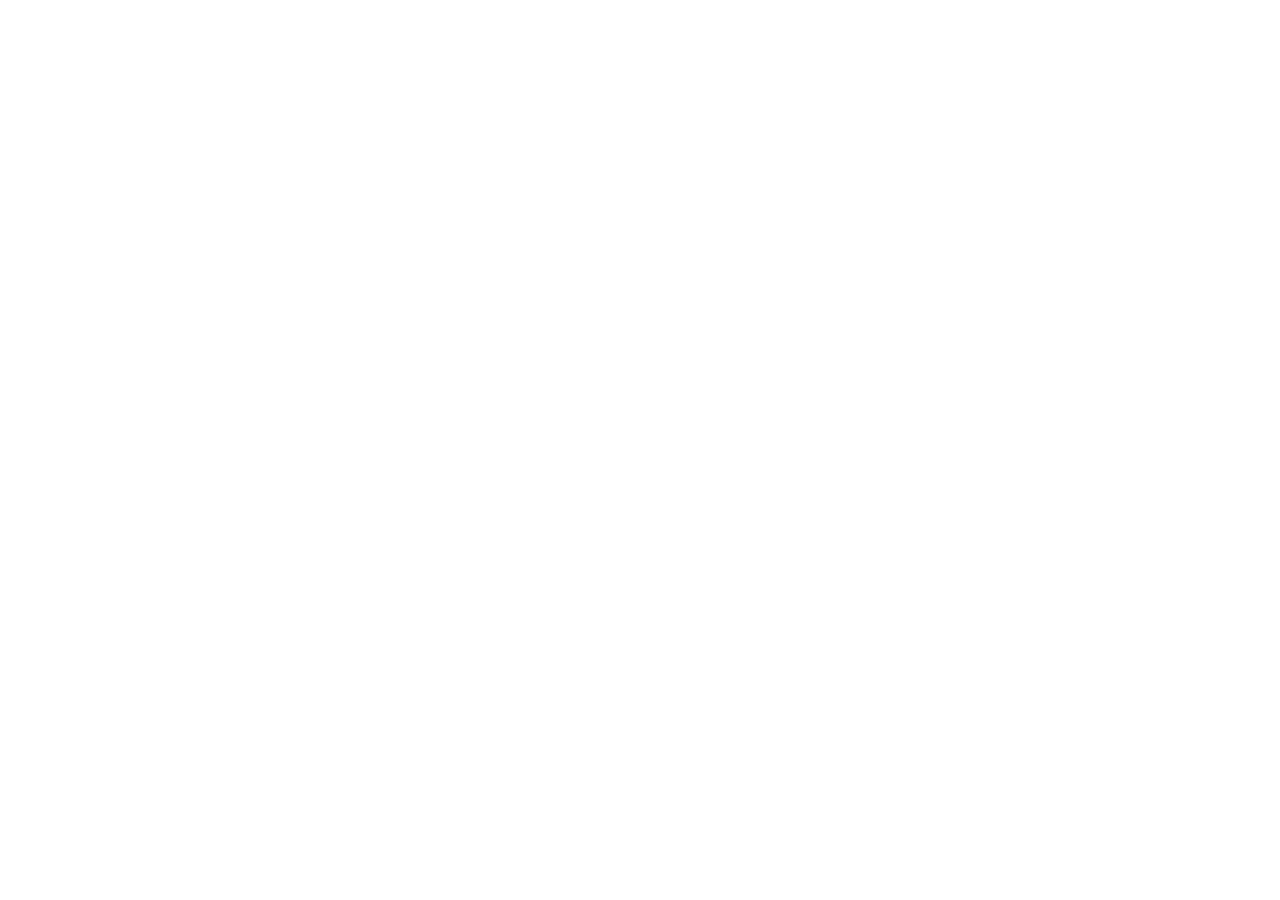
==== commit 15f6d709: "Add files via upload" ====
--- a/index.html
+++ b/index.html
@@ -2,886 +2,13 @@
 <html lang="pl">
 <head>
     <meta charset="UTF-8">
-    <meta name="viewport" content="width=device-width, initial-scale=1.0">
-    <meta http-equiv="Cache-Control" content="no-cache, no-store, must-revalidate">
-    <meta http-equiv="Pragma" content="no-cache">
-    <meta http-equiv="Expires" content="0">
-    <title>El Cartel | Kasa fiskalna</title>
-    <link id="theme-style" rel="stylesheet" href="style.css?v=4.7.1">
-    <link rel="icon" type="image/x-icon" href="favicon.ico">
-    <link href="https://fonts.googleapis.com/css2?family=Dancing+Script:wght@600&display=swap" rel="stylesheet">
-    <link rel="stylesheet" href="https://cdnjs.cloudflare.com/ajax/libs/font-awesome/6.5.1/css/all.min.css">
-    <link href="https://fonts.googleapis.com/css2?family=Inter:wght@300;400;600;800;900&display=swap" rel="stylesheet">
-	<link rel="stylesheet" href="https://cdnjs.cloudflare.com/ajax/libs/intro.js/7.2.0/introjs.min.css">
-    <script src="https://cdnjs.cloudflare.com/ajax/libs/html2canvas/1.4.1/html2canvas.min.js"></script>
+    <title>Przekierowanie...</title>
+    <meta http-equiv="refresh" content="0; url=https://elcartel.com.pl">
+    <script>
+        window.location.replace("https://elcartel.com.pl");
+    </script>
 </head>
 <body>
-    <div id="announcement-banner" class="announcement-banner hidden">
-        <span class="announcement-icon">⚠️</span>
-        <div class="announcement-text">
-            Jakbyście wyhaczyli jakiś błąd to dajcie znać dc: @shenjzs
-        </div>
-    </div>
-
-    <nav class="navbar">
-        <div class="nav-left">
-            <div class="nav-logo">
-                <i id="nav-logo-icon" class="fas fa-cash-register"></i> <span class="nav-text">EL CARTEL SYSTEM</span>
-            </div>
-        </div>
-        
-        <div class="nav-right">
-            <a href="#" id="nav-skup-btn" class="nav-link-btn" title="Kasa (skup)"><i class="fas fa-cash-register"></i> <span class="nav-text">Kasa (skup)</span></a>
-            <a href="#" id="nav-export-btn" class="nav-link-btn" title="Kasa (sprzedaż)"><i class="fas fa-truck-loading"></i> <span class="nav-text">Sprzedaj asortyment / NPC</span></a>
-            <a href="zloto.html" class="nav-link-btn" title="Przetop złoto"><i class="fa-solid fa-temperature-half"></i> <span class="nav-text">Przetop złoto</span></a>
-            <a href="raporty.html" class="nav-link-btn" title="Statystyki"><i class="fas fa-chart-line"></i> <span class="nav-text">Statystyki</span></a>
-            
-            <div id="user-profile" class="user-profile hidden">
-                <div id="profile-toggle-btn" class="user-profile-btn nav-link-btn profile-btn-layout" title="Mój profil">
-                    <img id="nav-user-avatar" class="avatar-sm hidden" src="" alt="Avatar">
-                    <i id="nav-user-default-icon" class="fas fa-user-circle"></i> 
-                    <span class="nav-text" id="logged-user-name">---</span> 
-                    <i class="fas fa-chevron-down nav-text nav-chevron"></i>
-                    <span id="nav-notification-dot" class="notification-dot hidden"></span>
-                </div>
-                <div id="user-dropdown" class="user-dropdown">
-                    <div class="dropdown-header dropdown-header-layout">
-                        <img id="dropdown-user-avatar" class="avatar-md hidden" src="" alt="Avatar">
-                        <i id="dropdown-user-default-icon" class="fas fa-user-tie user-tie-icon"></i>
-                        <div>
-                            <div id="dropdown-user-name" class="dropdown-name">---</div>
-                            <div id="dropdown-user-rank" class="dropdown-rank">---</div>
-                        </div>
-                    </div>
-                    
-                    <div id="menu-id-card" class="dropdown-item"><i class="fas fa-id-badge"></i> Identyfikator</div>
-<div id="menu-achievements" class="dropdown-item"><i class="fas fa-trophy"></i> Osiągnięcia</div>
-<div id="menu-my-stats" class="dropdown-item"><i class="fas fa-chart-pie"></i> Moje statystyki</div>
-<div id="menu-my-trans" class="dropdown-item"><i class="fas fa-list"></i> Moje transakcje</div>
-<div id="menu-warehouse" class="dropdown-item"><i class="fas fa-boxes" style="color: var(--warning);"></i> Magazyn</div>
-
-<div id="menu-pager" class="dropdown-item hidden" style="color: var(--accent-color);"><i class="fas fa-broadcast-tower"></i> Nadaj komunikat</div>
-
-<div id="menu-changelog" class="dropdown-item flex-between-center">
-    <span class="flex-align-center-gap12"><i class="fas fa-clipboard-list"></i> Dziennik zmian</span>
-    <span id="dropdown-notification-dot" class="notification-dot hidden static-dot"></span>
-</div>
-<div id="admin-changelog-btn" class="dropdown-item text-gold-bold hidden">
-    <i class="fas fa-plus-circle"></i> Dodaj changelog
-</div>
-<div id="admin-reports-btn" class="dropdown-item text-danger-bold hidden">
-    <i class="fas fa-exclamation-triangle"></i> Zarządzaj zgłoszeniami
-</div>
-
-<div id="admin-force-reload-btn" class="dropdown-item text-danger-bold hidden" onclick="window.forceGlobalReload()">
-    <i class="fas fa-sync-alt"></i> Wymuś odświeżenie
-</div>
-<div id="menu-settings" class="dropdown-item"><i class="fas fa-cog"></i> Ustawienia</div>
-<div id="menu-logout" class="dropdown-item text-danger"><i class="fas fa-sign-out-alt"></i> Zakończ zmianę</div>
-                </div>
-            </div>
-        </div>
-    </nav>
-
-<div id="login-screen" class="login-container active">
-        <div class="login-card">
-            <i class="fas fa-lock login-icon"></i>
-            <h2>Rozpocznij zmianę</h2>
-            <p style="color: var(--text-secondary); margin-bottom: 20px; font-size: 0.9rem;">Weryfikacja tożsamości odbywa się poprzez bezpieczne połączenie serwera Cartelu z Discordem.</p>
-            
-            <button onclick="login()" id="login-btn-action" class="login-btn" style="background: #5865F2; border-color: #4752C4; color: white; width: 100%; display: flex; justify-content: center; align-items: center; gap: 10px; transition: 0.3s; box-shadow: 0 0 15px rgba(88, 101, 242, 0.4);">
-                <i class="fab fa-discord" style="font-size: 1.3rem;"></i> Zaloguj przez Discord
-            </button>
-
-            <div class="remember-me-container" style="margin-top: 20px;">
-                <label class="emp-checkbox-label" style="width: 100%; justify-content: center; margin-bottom: 0; border-color: rgba(255,255,255,0.1); background: rgba(0,0,0,0.3);">
-                    <input type="checkbox" id="remember-discord-checkbox" class="emp-checkbox-input" checked>
-                    <span class="emp-access-text" style="color: var(--text-secondary);">Zapamiętaj moją sesję na 12h</span>
-                </label>
-            </div>
-        </div>
-    </div>
-
-    <div id="main-app" class="hidden">
-        <div id="view-skup">
-    <div class="container container-pt40">
-        <header>
-                    <h1>EL CARTEL PAWN SHOP</h1>
-                    <div class="header-meta" style="display: flex; flex-direction: column; align-items: center; gap: 5px;">
-                        <div id="time-greeting-skup" class="time-greeting-box" style="margin-bottom: 0;"></div>
-                        <span id="header-date"><i class="far fa-clock"></i> --.--.---- --:--:--</span>
-                    </div>
-                    <div class="tabs-bar" id="skup-tabs-container"></div>
-                </header>
-
-                <div class="search-container">
-                    <i class="fas fa-search search-icon-left"></i>
-                    <input type="text" id="search-input" placeholder="Wyszukaj przedmiot...">
-                </div>
-
-                <div class="categories-container" id="skup-categories">
-                    <button class="cat-btn active" data-category="wszystkie"><i class="fas fa-border-all"></i> Wszystko</button>
-                    <button class="cat-btn" data-category="elektronika"><i class="fas fa-laptop"></i> Elektronika</button>
-                    <button class="cat-btn" data-category="biżuteria"><i class="fas fa-gem"></i> Biżuteria</button>
-                    <button class="cat-btn" data-category="dom"><i class="fas fa-home"></i> Dom</button>
-					<button class="cat-btn" data-category="skarby"><i class="fas fa-skull-crossbones"></i> Skarby</button>
-                    <button class="cat-btn" data-category="inne"><i class="fas fa-box-open"></i> Inne</button>
-                    <button class="cat-btn btn-ad" data-category="reklama"><i class="fas fa-bullhorn"></i> Reklama</button>
-                    <button id="tutorial-btn-skup" class="tutorial-icon-btn" title="Jak obsługiwać kasę? (samouczek)"><i class="fas fa-question-circle"></i></button>
-                </div>
-
-                <div id="ad-section" class="ad-card hidden">
-                    <div class="ad-header">
-                        <i class="fas fa-bullhorn"></i>
-                        <span>Kreator ogłoszenia</span>
-                    </div>
-                    <div class="ad-content">
-                        <div class="ad-tags" id="ad-tags-container">
-                            <button type="button" class="tag-btn t-red" data-tag="~r~">CZERWONY</button>
-                            <button type="button" class="tag-btn t-green" data-tag="~g~">ZIELONY</button>
-                            <button type="button" class="tag-btn t-blue" data-tag="~b~">NIEBIESKI</button>
-                            <button type="button" class="tag-btn t-yellow" data-tag="~y~">ŻÓŁTY</button>
-                            <button type="button" class="tag-btn t-purple" data-tag="~p~">FIOLETOWY</button>
-                            <button type="button" class="tag-btn t-orange" data-tag="~o~">POMARAŃCZOWY</button>
-                            <button type="button" class="tag-btn t-white" data-tag="~w~">BIAŁY</button>
-                            <button type="button" class="tag-btn t-bold" data-tag="~h~">POGRUBIENIE</button>
-                            <button type="button" class="tag-btn t-reset" data-tag="~s~">RESET</button>
-                        </div>
-                        <textarea id="ad-input" class="ad-textarea">/businessAd ~h~EL CARTEL PAWN SHOP ~y~OTWARTY!!! ~g~Drzwi są szeroko otwarte dla wszystkich klientów i osób szukających szybkiej gotówki! Zapraszamy.</textarea>
-                        <div class="preview-label">Podgląd w grze:</div>
-                        <div id="ad-preview" class="ad-preview-box"></div>
-                    </div>
-                    <button id="copy-ad-btn-action" class="copy-ad-btn">
-                        <i class="fas fa-copy"></i> Skopiuj komendę
-                    </button>
-                </div>
-
-<div id="asortyment-header-wrapper" class="asortyment-header-layout">
-    <div class="flex-align-center-gap12">
-        <h3 class="asortyment-title-style">ASORTYMENT</h3>
-        <div class="image-toggle-wrapper">
-            <label class="image-switch" title="Włącz/wyłącz zdjęcia produktów">
-                <input type="checkbox" id="toggle-images-skup">
-                <span class="image-slider"></span>
-            </label>
-            <span class="image-toggle-label"><i class="fas fa-image"></i></span>
-        </div>
-    </div>
-    <button id="add-custom-slot-btn" class="add-custom-slot-btn">+ NIESTANDARDOWY PRODUKT</button>
-</div>
-
-                <div id="items-list" class="items-grid"></div>
-
-                <div id="summary-bar" class="summary-bar">
-                    <div id="mobile-toggle-btn" class="mobile-toggle-btn">
-                        <i id="toggle-icon" class="fas fa-chevron-up"></i>
-                    </div>
-                    <div class="summary-info">
-                        <div class="total-group">
-                            <span class="total-label">Suma:</span>
-                            <span id="total-price" class="total-amount text-success-inline">0$</span>
-                        </div>
-                    </div>
-                    <div class="summary-actions">
-                        <button type="button" id="cart-toggle-btn" class="cart-toggle-btn">
-                            <i class="fas fa-shopping-cart"></i> Koszyk <span id="cart-badge" class="cart-badge">0</span>
-                        </button>
-                        <div class="input-field-group">
-                            <span class="field-label"><i class="fas fa-id-card"></i> SSN KLIENTA:</span>
-                            <input type="number" id="customer-ssn-input" placeholder="Opcjonalne" class="custom-input">
-                        </div>
-                        <div class="input-field-group">
-                            <span class="field-label"><i class="fas fa-hand-holding-usd"></i> KWOTA TRANSAKCJI:</span>
-                            <input type="number" id="final-price-input" min="0" placeholder="Kwota $" class="custom-input">
-                        </div>
-                        <button id="quote-btn" class="quote-button"><i class="fas fa-file-invoice-dollar"></i> Paragon</button>
-                        <button id="reset-btn" class="reset-button"><i class="fas fa-trash-alt"></i></button>
-                    </div>
-                </div>
-            </div>
-
-            <div id="cart-sidebar" class="cart-sidebar">
-                <div class="cart-header">
-                    <h2><i class="fas fa-shopping-cart"></i> Twój koszyk</h2>
-                    <button id="close-cart-btn" class="close-btn-cart"><i class="fas fa-times"></i></button>
-                </div>
-                <div id="cart-items-container" class="cart-items-container">
-                    <div class="empty-cart-msg">Koszyk jest pusty</div>
-                </div>
-                <div class="cart-footer">
-                    <div class="cart-total-row">
-                        <span>Wartość:</span>
-                        <span id="cart-sidebar-total">0$</span>
-                    </div>
-                </div>
-            </div>
-        </div>
-
-        <div id="view-export" class="hidden">
-            <div class="container container-pt40">
-                <header>
-                    <h1>EL CARTEL EXPORT</h1>
-                    <div class="header-meta" style="display: flex; flex-direction: column; align-items: center; gap: 5px;">
-                        <div id="time-greeting-export" class="time-greeting-box" style="margin-bottom: 0;"></div>
-                        <span id="header-date-export"><i class="far fa-clock"></i> --.--.---- --:--:--</span>
-                    </div>
-                    <div class="tabs-bar" id="sprzedaz-tabs-container"></div>
-                </header>
-
-                <div class="search-container">
-                    <i class="fas fa-search search-icon-left-export"></i>
-                    <input type="text" id="search-input-export" class="search-input-export-pl" placeholder="Szukaj przedmiotu po nazwie...">
-                </div>
-
-                <div class="categories-container" id="export-categories">
-                    <button class="cat-btn active" data-category="wszystkie"><i class="fas fa-border-all"></i> Wszystko</button>
-                    <button class="cat-btn" data-category="elektronika"><i class="fas fa-laptop"></i> Elektronika</button>
-                    <button class="cat-btn" data-category="biżuteria"><i class="fas fa-gem"></i> Biżuteria</button>
-                    <button class="cat-btn" data-category="dom"><i class="fas fa-home"></i> Dom</button>
-					<button class="cat-btn" data-category="skarby"><i class="fas fa-skull-crossbones"></i> Skarby</button>
-                    <button class="cat-btn" data-category="inne"><i class="fas fa-box-open"></i> Inne</button>
-					<button id="tutorial-btn-export" class="tutorial-icon-btn" title="Jak obsługiwać kasę? (Samouczek)"><i class="fas fa-question-circle"></i></button>
-                </div>
-
-                <div class="asortyment-header">
-                    <div class="flex-align-center-gap12">
-                        <h3 class="asortyment-title">ASORTYMENT</h3>
-                        <div class="image-toggle-wrapper">
-                            <label class="image-switch" title="Włącz/wyłącz zdjęcia produktów">
-                                <input type="checkbox" id="toggle-images-export">
-                                <span class="image-slider"></span>
-                            </label>
-                            <span class="image-toggle-label"><i class="fas fa-image"></i></span>
-                        </div>
-                    </div>
-                    <button id="add-custom-slot-btn-export" class="custom-product-btn">+ NIESTANDARDOWY PRODUKT</button>
-                </div>
-
-                <div id="items-list-export" class="items-grid"></div>
-            </div>
-
-            <div class="summary-bar" id="summary-bar-export">
-                <button id="summary-toggle-export" class="summary-toggle"><i class="fas fa-chevron-up" id="toggle-icon-export"></i></button>
-                <div class="total-info">
-                    <span class="total-label">Suma skupu</span>
-                    <span id="total-price-export" class="total-amount">0$</span>
-                </div>
-                <div class="actions">
-                    <button type="button" id="cart-toggle-btn-export" class="cart-toggle-btn"><i class="fas fa-shopping-cart"></i> Koszyk <span id="cart-badge-export" class="cart-badge">0</span></button>
-                    <div class="input-field-group">
-    <span class="field-label">
-        <i class="fas fa-id-card"></i> SSN KLIENTA: 
-        <i class="fas fa-question-circle" title="Jeżeli sprzedajesz towar klientowi to wpisz jego SSN, a jeżeli towar sprzedajesz u NPC zostaw to pole puste." style="cursor: help; color: var(--accent-color); margin-left: 3px; font-size: 0.8rem;"></i>
-    </span>
-    <input type="number" id="customer-ssn-input-export" placeholder="Opcjonalne" class="custom-input">
-</div>
-                    <div class="button-group flex-gap10">
-                        <button id="reset-btn-export" class="close-btn reset-export-padding"><i class="fas fa-trash-alt"></i></button>
-                        <button id="quote-btn-export" class="quote-button"><i class="fas fa-file-invoice-dollar"></i> GENERUJ</button>
-                    </div>
-                </div>
-            </div>
-
-            <div id="cart-sidebar-export" class="cart-sidebar">
-                <div class="cart-header">
-                    <h2><i class="fas fa-truck-loading"></i> Twój koszyk</h2>
-                    <button id="close-cart-btn-export" class="close-btn-cart"><i class="fas fa-times"></i></button>
-                </div>
-                <div id="cart-items-container-export" class="cart-items-container">
-                    <div class="empty-cart-msg">Brak przedmiotów</div>
-                </div>
-                <div class="cart-footer">
-                    <div class="cart-total-row">
-                        <span>Wartość:</span>
-                        <span id="cart-sidebar-total-export">0$</span>
-                    </div>
-                </div>
-            </div>
-
-            <div id="receipt-capture-area-export" class="receipt-capture-hidden"></div>
-        </div>
-        
-        <div id="view-loyalty" class="hidden">
-            <div class="container container-pt40">
-                <header>
-                    <h1>SYSTEM LOJALNOŚCIOWY</h1>
-                    <div class="header-meta">
-                        <span><i class="fas fa-id-card"></i> KARTY STAŁEGO KLIENTA</span>
-                    </div>
-                    <p style="color: var(--text-secondary); margin-top: 20px; font-weight: 700; text-transform: uppercase; letter-spacing: 1px; font-size: 0.9rem;">
-                        <i class="fas fa-info-circle" style="color: var(--accent-color);"></i> Obecny przelicznik: <span id="current-loyalty-rate-display" style="color: var(--success); font-size: 1.1rem; font-weight: 900;">Ładowanie...</span>
-                    </p>
-                </header>
-                
-                <div class="loyalty-search-wrapper">
-                    <i class="fas fa-search search-icon-left"></i>
-                    <input type="number" id="loyalty-search-ssn" placeholder="Wprowadź numer SSN klienta..." class="loyalty-search-input">
-                    <button id="check-loyalty-btn" class="quote-button loyalty-search-btn">Szukaj</button>
-                </div>
-
-                <div id="loyalty-customer-info" class="ad-card loyalty-info-card hidden">
-                    <div class="flex-between-center loyalty-info-header">
-                        <div>
-                            <div class="loyalty-info-label">Klient SSN</div>
-                            <div id="loyalty-display-ssn" class="loyalty-info-value-ssn">---</div>
-                        </div>
-                        <div style="text-align: right;">
-                            <div class="loyalty-info-label">Zebrane pieczątki</div>
-                            <div id="loyalty-display-stamps" class="loyalty-info-value-stamps">0</div>
-                        </div>
-                    </div>
-
-                    <h3 class="loyalty-rewards-title">Odbiór nagród</h3>
-                    <div class="items-grid loyalty-grid">
-                        <div class="item-card loyalty-reward-card">
-                            <div>
-                                <span class="qty-badge loyalty-reward-badge">Koszt: 9999 pieczątek</span>
-                                <div class="loyalty-reward-name">Bonus +10% do wyceny</div>
-                            </div>
-                            <button class="quote-button claim-reward-btn loyalty-reward-btn" data-cost="9999" data-reward="Bonus +10%"><i class="fas fa-gift"></i> Odbierz nagrodę</button>
-                        </div>
-                        
-                        <div class="item-card loyalty-reward-card">
-                            <div>
-                                <span class="qty-badge loyalty-reward-badge">Koszt: 9999 pieczątek</span>
-                                <div class="loyalty-reward-name">Złoty zegarek</div>
-                            </div>
-                            <button class="quote-button claim-reward-btn loyalty-reward-btn" data-cost="9999" data-reward="Złoty zegarek"><i class="fas fa-gift"></i> Odbierz nagrodę</button>
-                        </div>
-                        
-                        <div class="item-card loyalty-reward-card">
-                            <div>
-                                <span class="qty-badge loyalty-reward-badge">Koszt: 9999 pieczątek</span>
-                                <div class="loyalty-reward-name">Złota sztabka</div>
-                            </div>
-                            <button class="quote-button claim-reward-btn loyalty-reward-btn" data-cost="9999" data-reward="Złota sztabka"><i class="fas fa-gift"></i> Odbierz nagrodę</button>
-                        </div>
-                         
-                        <div class="item-card loyalty-reward-card">
-                            <div>
-                                <span class="qty-badge loyalty-reward-badge">Koszt: 9999 pieczątek</span>
-                                <div class="loyalty-reward-name">Tajemnicza skrzynia szefa</div>
-                            </div>
-                            <button class="quote-button claim-reward-btn loyalty-reward-btn" data-cost="9999" data-reward="Tajemnicza skrzynia"><i class="fas fa-gift"></i> Odbierz nagrodę</button>
-                        </div>
-                    </div>
-                </div>
-
-            </div>
-        </div>
-
-    </div> 
-
-    <button id="loyalty-floating-btn" class="loyalty-floating-btn hidden" title="Karty Lojalnościowe">
-        <i class="fas fa-id-card"></i>
-    </button>
-
-    <div id="quote-modal" class="modal">
-        <div class="modal-content settings-modal-content modal-w480">
-            <div class="settings-header">
-                <h2><i class="fas fa-file-invoice-dollar"></i> Wygenerowany paragon</h2>
-                <button id="close-quote-modal-btn" class="settings-close-btn"><i class="fas fa-times"></i></button>
-            </div>
-            <div class="receipt-scroll-wrapper flex-center-w100">
-                <div id="receipt-capture-area" class="flex-center-w100">
-                    <div id="receipt" class="receipt">
-                        <div class="receipt-header">
-                            <h2>EL CARTEL PAWN SHOP</h2>
-                            <p>Oficjalna wycena towaru</p>
-                            <p id="receipt-id-display" class="receipt-meta"></p>
-                            <p id="receipt-employee-display" class="receipt-meta"></p>
-                            <div class="receipt-divider"></div>
-                        </div>
-                        <div id="receipt-items" class="receipt-items"></div>
-                        <div class="receipt-divider"></div>
-                        <div class="receipt-footer">
-                            <div class="receipt-row total">
-                                <span>KWOTA DO WYPŁATY:</span>
-                                <span id="receipt-total">0$</span>
-                            </div>
-                            <p class="receipt-date">Data: <span id="current-receipt-date"></span></p>
-                            <div class="receipt-stamp">WYPŁACONO</div>
-                        </div>
-                        
-                        <!-- NOWY ELEMENT: Drobny druczek -->
-                        <div class="micro-print-clause">
-                            Niniejszy dokument stanowi oficjalne potwierdzenie zawarcia umowy kupna-sprzedaży. Klient oświadcza, że przekazany towar jest wolny od wad prawnych i pochodzi z legalnego źródła. El Cartel Pawn Shop nie ponosi odpowiedzialności za wady ukryte nabytego asortymentu. Wypłacona kwota jest ostateczna.
-                        </div>
-
-                    </div>
-                </div>
-            </div>
-            <div class="modal-buttons mt-15">
-                <button id="send-discord-btn" class="discord-btn">
-                    <i class="fab fa-discord"></i> Wyślij na Discord
-                </button>
-                <button id="copy-receipt-btn" class="copy-btn">
-                    <i class="fas fa-copy"></i> Wydaj paragon klientowi
-                </button>
-            </div>
-        </div>
-    </div>
-
-    <div id="quote-modal-export" class="modal">
-        <div class="modal-content quote-modal-dark">
-            <div class="modal-header-custom">
-                <div class="modal-title-custom"><i class="fas fa-file-invoice-dollar"></i> Wygenerowany paragon</div>
-                <button id="close-quote-modal-export-btn" class="close-modal-x"><i class="fas fa-times"></i></button>
-            </div>
-            <div id="receipt-preview-container-export" class="receipt-wrapper"></div>
-            <div class="modal-buttons-stack">
-                <button id="send-discord-btn-export" class="btn-blue-custom"><i class="fab fa-discord"></i> Wyślij raport na Discord</button>
-                <button id="close-quote-modal-export-btn-2" class="btn-dark-custom"><i class="fas fa-times"></i> Zamknij</button>
-            </div>
-        </div>
-    </div>
-
-    <div id="settings-modal" class="modal">
-        <div class="modal-content settings-modal-content">
-            <div class="settings-header">
-                <h2><i class="fas fa-cog text-accent-icon"></i> Ustawienia konta</h2>
-                <button id="close-settings-modal-btn" class="settings-close-btn"><i class="fas fa-times"></i></button>
-            </div>
-            <p class="settings-desc">Podgląd danych postaci oraz konfiguracja systemu El Cartel.</p>
-            <div class="settings-form">
-                
-                <div class="input-group">
-                    <label>Discord ID</label>
-                    <input type="text" id="settings-discord-id" class="settings-profile-input" readonly>
-                </div>
-                <div style="display: flex; gap: 15px; margin-bottom: 15px;">
-                    <div class="input-group" style="flex: 2; margin-bottom: 0;">
-                        <label>Imię i Nazwisko (IC)</label>
-                        <input type="text" id="settings-ic-name" class="settings-profile-input" readonly>
-                    </div>
-                    <div class="input-group" style="flex: 1; margin-bottom: 0;">
-                        <label>SSN</label>
-                        <input type="text" id="settings-ssn" class="settings-profile-input" readonly>
-                    </div>
-                </div>
-
-                <div class="input-group">
-                    <label>URL zdjęcia profilowego</label>
-                    <input type="text" id="settings-avatar-input" placeholder="https://..." class="settings-profile-input">
-                    <p style="font-size: 0.75rem; color: var(--text-secondary); margin-top: 5px;">Zostaw puste, aby przywrócić domyślny awatar z serwera Discord.</p>
-                </div>
-                
-                <div class="audio-settings-wrapper" style="display: flex; justify-content: space-between; align-items: center; background: rgba(0,0,0,0.3); padding: 15px; border-radius: 12px; border: 1px solid rgba(255,255,255,0.05); margin-top: 10px;">
-                    <div style="display: flex; align-items: center; gap: 10px;">
-                        <i class="fas fa-volume-up text-accent-icon"></i>
-                        <span style="font-size: 0.75rem; text-transform: uppercase; font-weight: 800; color: var(--text-secondary); letter-spacing: 1px;">Dźwięki systemu</span>
-                    </div>
-                    <label class="image-switch" title="Włącz/wyłącz dźwięki">
-                        <input type="checkbox" id="toggle-audio-settings" checked>
-                        <span class="image-slider"></span>
-                    </label>
-                </div>
-
-                <button id="save-settings-btn" class="settings-save-btn btn-accent-submit"><i class="fas fa-save"></i> Zapisz zmiany</button>
-            </div>
-        </div>
-    </div>
-
-    <div id="my-stats-modal" class="modal">
-        <div class="modal-content settings-modal-content modal-w600">
-            <div class="settings-header">
-                <h2><i class="fas fa-chart-pie"></i> Twoje statystyki</h2>
-                <button id="close-my-stats-btn" class="settings-close-btn"><i class="fas fa-times"></i></button>
-            </div>
-            <p class="settings-desc" id="my-stats-desc">Podsumowanie Twojej aktywności w firmie.</p>
-            <div id="my-stats-loader" class="loader-layout">
-                <i class="fas fa-circle-notch fa-spin fa-3x text-accent-icon"></i>
-                <p class="loader-text">Pobieranie danych z bazy...</p>
-            </div>
-            <div id="my-stats-content" class="hidden">
-                <div class="my-stats-toggle-container" id="stats-view-toggles">
-                    <button class="my-stats-toggle-btn active" id="btn-stats-skup" data-view="skup"><i class="fas fa-cart-arrow-down"></i> Skup</button>
-                    <button class="my-stats-toggle-btn" id="btn-stats-sprzedaz" data-view="sprzedaz"><i class="fas fa-truck-loading"></i> Sprzedaż</button>
-                </div>
-                <div class="my-stats-filter-container">
-                    <select id="my-stats-time-filter" class="my-stats-select">
-                        <option value="today">Dzisiaj</option>
-                        <option value="yesterday">Wczoraj</option>
-                        <option value="7days">Ostatnie 7 dni</option>
-                        <option value="month">Ten miesiąc</option>
-                        <option value="all">Od początku</option>
-                    </select>
-                </div>
-                <div class="my-stats-grid">
-                    <div class="my-stat-box">
-                        <i class="fas fa-calendar-day stat-box-icon text-success"></i>
-                        <span class="my-stat-label" id="ms-label-period">Dzisiejszy obrót</span>
-                        <span class="my-stat-value" id="ms-today">0$</span>
-                    </div>
-                    <div class="my-stat-box">
-                        <i class="fas fa-wallet stat-box-icon text-accent"></i>
-                        <span class="my-stat-label">Całkowity obrót</span>
-                        <span class="my-stat-value" id="ms-alltime">0$</span>
-                    </div>
-                    <div class="my-stat-box">
-                        <i class="fas fa-receipt stat-box-icon text-warning"></i>
-                        <span class="my-stat-label">Ilość transakcji</span>
-                        <span class="my-stat-value" id="ms-count">0</span>
-                    </div>
-                    <div class="my-stat-box">
-                        <i class="fas fa-star stat-box-icon text-danger"></i>
-                        <span class="my-stat-label">Top przedmiot</span>
-                        <span class="my-stat-value word-break-all" id="ms-topitem">Brak</span>
-                    </div>
-                    <div class="my-stat-box">
-                        <i class="fas fa-calculator stat-box-icon text-info"></i>
-                        <span class="my-stat-label">Średni paragon</span>
-                        <span class="my-stat-value" id="ms-avg">0$</span>
-                    </div>
-                    <div class="my-stat-box">
-                        <i class="fas fa-boxes stat-box-icon text-purple"></i>
-                        <span class="my-stat-label" id="ms-label-items">Skupione sztuki</span>
-                        <span class="my-stat-value" id="ms-items">0</span>
-                    </div>
-                </div>
-            </div>
-        </div>
-    </div>
-
-    <div id="my-transactions-modal" class="modal">
-        <div class="modal-content settings-modal-content modal-w600">
-            <div class="settings-header">
-                <h2><i class="fas fa-list"></i> Moje transakcje</h2>
-                <button id="close-my-transactions-btn" class="settings-close-btn"><i class="fas fa-times"></i></button>
-            </div>
-            <p class="settings-desc" id="my-transactions-desc">Historia Twoich transakcji. Możesz zgłosić pomyłkę w wystawionym paragonie.</p>
-            <div id="my-transactions-loader" class="loader-layout">
-                <i class="fas fa-circle-notch fa-spin fa-3x text-accent-icon"></i>
-                <p class="loader-text">Pobieranie historii z bazy...</p>
-            </div>
-            <div id="my-transactions-content" class="hidden w-100">
-                <div class="my-stats-toggle-container" id="trans-view-toggles">
-                    <button class="my-stats-toggle-btn active" id="btn-trans-historia" data-view="historia"><i class="fas fa-history"></i> Transakcje</button>
-                    <button class="my-stats-toggle-btn" id="btn-trans-premie" data-view="premie"><i class="fas fa-gift"></i> Moje premie</button>
-                </div>
-                <div id="transactions-list-container" class="transactions-list"></div>
-                <div id="bonuses-list-container" class="transactions-list hidden"></div>
-            </div>
-        </div>
-    </div>
-
-    <div id="report-transaction-modal" class="modal z-10000">
-        <div class="modal-content settings-modal-content modal-w480">
-            <div class="settings-header">
-                <h2><i class="fas fa-exclamation-triangle icon-danger-glow"></i> Zgłoś pomyłkę</h2>
-                <button id="close-report-modal-btn" class="settings-close-btn"><i class="fas fa-times"></i></button>
-            </div>
-            <p class="settings-desc mb-20" id="report-modal-desc">
-                Zgłaszasz transakcję o numerze:<br>
-                <strong id="report-receipt-id" class="report-id-text"></strong>
-            </p>
-            <div class="settings-form">
-                <div class="input-group">
-                    <label>Powód zgłoszenia (wymagane)</label>
-                    <textarea id="report-reason-input" class="custom-input report-textarea" placeholder="Opisz dokładnie co poszło nie tak (np. wpisano złą kwotę, wybrany zły przedmiot itp.)..."></textarea>
-                </div>
-                <button id="submit-report-btn" class="danger-submit-btn"><i class="fab fa-discord"></i> Wyślij zgłoszenie</button>
-            </div>
-        </div>
-    </div>
-    
-    <div id="admin-reports-modal" class="modal">
-        <div class="modal-content settings-modal-content modal-w700">
-            <div class="settings-header">
-                <h2><i class="fas fa-tasks text-danger-icon"></i> Panel zgłoszeń pomyłek</h2>
-                <button id="close-admin-reports-btn" class="settings-close-btn"><i class="fas fa-times"></i></button>
-            </div>
-            <p class="settings-desc">Zarządzanie pomyłkami zgłoszonymi przez pracowników.</p>
-            <div id="admin-reports-loader" class="loader-layout hidden">
-                <i class="fas fa-circle-notch fa-spin fa-3x text-danger-icon"></i>
-                <p class="loader-text">Wczytywanie zgłoszeń...</p>
-            </div>
-            <div id="admin-reports-container" class="admin-reports-layout"></div>
-        </div>
-    </div>
-
-    <div id="changelog-modal" class="modal">
-        <div class="modal-content settings-modal-content modal-w650">
-            <div class="settings-header">
-                <h2><i class="fas fa-clipboard-list"></i> Dziennik zmian</h2>
-                <button id="close-changelog-modal-btn" class="settings-close-btn"><i class="fas fa-times"></i></button>
-            </div>
-            <p class="settings-desc">Najnowsze funkcje, poprawki i ulepszenia w systemie El Cartel.</p>
-            <div id="dynamic-changelog-container" class="changelog-timeline-container">
-                <div class="loader-layout">
-                    <i class="fas fa-circle-notch fa-spin fa-2x text-accent-icon"></i>
-                    <p class="loader-text">Ładowanie dziennika zmian...</p>
-                </div>
-            </div>
-        </div>
-    </div>
-
-    <div id="admin-changelog-modal" class="modal">
-        <div class="modal-content settings-modal-content modal-w650">
-            <div class="settings-header">
-                <h2><i class="fas fa-plus-circle text-gold-icon"></i> Dodaj nową wersję</h2>
-                <button id="close-admin-changelog-btn" class="settings-close-btn"><i class="fas fa-times"></i></button>
-            </div>
-            <p class="settings-desc">Kreator aktualizacji. Dodane zmiany pojawią się u wszystkich pracowników.</p>
-            <div class="settings-form">
-                <div class="input-group">
-                    <label>Numer wersji (np. 3.5.0)</label>
-                    <input type="text" id="admin-version-input" placeholder="Wpisz numer wersji..." class="custom-input w-100">
-                </div>
-                <div class="input-group">
-                    <label>Lista zmian</label>
-                    <div id="admin-changes-list" class="flex-col-gap10"></div>
-                    <button id="add-admin-change-slot-btn" class="add-custom-slot-btn btn-fit-mt10"><i class="fas fa-plus"></i> Dodaj kolejny punkt</button>
-                </div>
-                <button id="publish-changelog-btn" class="settings-save-btn btn-gold-submit"><i class="fas fa-upload"></i> Opublikuj wersję na stronę</button>
-            </div>
-        </div>
-    </div>
-
-    <div id="edit-changelog-modal" class="modal">
-        <div class="modal-content settings-modal-content modal-w650">
-            <div class="settings-header">
-                <h2><i class="fas fa-edit text-accent-icon"></i> Edytuj wersję</h2>
-                <button id="close-edit-changelog-btn" class="settings-close-btn"><i class="fas fa-times"></i></button>
-            </div>
-            <p class="settings-desc">Zmień wpisy dla wybranej wersji changelogu.</p>
-            <div class="settings-form">
-                <input type="hidden" id="edit-cl-original-version">
-                <div class="input-group">
-                    <label>Numer wersji (np. 3.5.0)</label>
-                    <input type="text" id="edit-cl-version-input" class="custom-input w-100">
-                </div>
-                <div class="input-group">
-                    <label>Lista zmian</label>
-                    <div id="edit-cl-changes-list" class="flex-col-gap10"></div>
-                    <button id="add-edit-change-slot-btn" class="add-custom-slot-btn btn-fit-mt10"><i class="fas fa-plus"></i> Dodaj kolejny punkt</button>
-                </div>
-                <button id="save-edit-cl-btn" class="settings-save-btn btn-accent-submit"><i class="fas fa-save"></i> Zapisz zmiany</button>
-            </div>
-        </div>
-    </div>
-
-    <div id="id-card-modal" class="modal">
-        <div class="modal-content id-modal-content modal-id-card-layout">
-            <div class="id-card-horizontal" id="tilt-card-element">
-                <div class="id-card-glare"></div>
-                <div class="id-card-header-hz">
-                    <div class="id-card-header-flex">
-                        <div class="id-logo-hz"><i class="fas fa-gem"></i> EL CARTEL PAWN SHOP</div>
-                        <div class="id-title-hz">KARTA IDENTYFIKACYJNA</div>
-                    </div>
-                    <button id="close-id-card-btn" class="settings-close-btn">
-                        <i class="fas fa-times"></i>
-                    </button>
-                </div>
-                <div class="id-card-body-hz">
-                    <div class="id-photo-col">
-                        <div class="id-photo-box" id="id-card-photo-container">
-                            <i class="fas fa-user-tie"></i>
-                        </div>
-                    </div>
-                    <div class="id-details-col">
-                        <div class="id-field-hz">
-                            <span class="id-label-hz">Numer SSN</span>
-                            <strong class="id-value-hz id-card-value-lg" id="id-card-ssn">---</strong>
-                        </div>
-                        <div class="id-field-hz">
-                            <span class="id-label-hz">Imię i Nazwisko</span>
-                            <strong class="id-value-hz" id="id-card-name">---</strong>
-                        </div>
-                        <div class="id-field-hz">
-                            <span class="id-label-hz">Data zatrudnienia</span>
-                            <strong class="id-value-hz id-card-value-md" id="id-card-date-zatrudnienia">---</strong>
-                        </div>
-                        <div class="id-field-hz">
-                            <span class="id-label-hz">Miejsce Pracy</span>
-                            <strong class="id-value-hz id-card-value-md">El Cartel Pawn Shop</strong>
-                        </div>
-                        <div class="id-field-hz">
-                            <span class="id-label-hz">Aktualny stopień</span>
-                            <div id="id-card-rank-container"></div>
-                        </div>
-                    </div>
-                </div>
-
-                <div class="id-gamification-section id-gamification-layout">
-                    <div class="id-level-container">
-                        <div class="id-level-header id-level-header-layout">
-                            <span id="id-card-level-text" class="id-level-text-accent">Wczytywanie...</span>
-                            <span id="id-card-xp-text" class="id-xp-text-sm">--- / --- XP</span>
-                        </div>
-                        <div class="id-progress-bar-bg id-progress-bg">
-                            <div id="id-progress-bar-fill" class="id-progress-fill"></div>
-                        </div>
-                    </div>
-                </div>
-
-                <div class="id-card-footer-hz">
-                    <div class="id-signature-box">
-                        <span class="id-signature-label">Podpis posiadacza</span>
-                        <span class="id-signature-font" id="id-card-signature">---</span>
-                    </div>
-                    <div class="id-status-hz">
-                        <i class="fas fa-circle id-status-icon-success"></i> ZAAKCEPTOWANO
-                    </div>
-                </div>
-            </div>
-        </div>
-    </div>
-    
-    <div id="achievements-modal" class="modal">
-        <div class="modal-content settings-modal-content modal-w700">
-            <div class="settings-header">
-                <h2><i class="fas fa-trophy" style="color: var(--accent-color);"></i> Twoje osiągnięcia</h2>
-                <button id="close-achievements-btn" class="settings-close-btn"><i class="fas fa-times"></i></button>
-            </div>
-            <p class="settings-desc">Zestawienie odblokowanych i zablokowanych osiągnięć w firmie.</p>
-            <div id="achievements-loader" class="loader-layout">
-                <i class="fas fa-circle-notch fa-spin fa-3x text-accent-icon"></i>
-                <p class="loader-text">Pobieranie danych...</p>
-            </div>
-            <div id="achievements-container" class="id-badges-layout hidden" style="justify-content: center; gap: 12px; margin-top: 10px;"></div>
-        </div>
-    </div>
-
-    <div id="bonus-notification-modal" class="modal z-10005">
-        <div class="modal-content settings-modal-content modal-bonus-w500">
-            <div class="settings-header bonus-header-border">
-                <h2 class="bonus-header-text"><i class="fas fa-gift"></i> Gratulacje!</h2>
-                <button id="close-bonus-notification-btn" class="settings-close-btn"><i class="fas fa-times"></i></button>
-            </div>
-            <div class="bonus-content-layout">
-                <i class="fas fa-hand-holding-usd bonus-main-icon"></i>
-                <h3 class="bonus-title">Otrzymałeś nową premię!</h3>
-                <p class="settings-desc bonus-desc">Ojcowie docenili Twoją ciężką pracę w firmie.</p>
-                <div id="bonus-notification-details" class="bonus-details-box">
-                </div>
-                <button id="claim-bonus-notification-btn" class="settings-save-btn btn-gold-lg"><i class="fas fa-check-circle"></i> Odbierz premię</button>
-            </div>
-        </div>
-    </div>
-
-    <div id="pager-modal" class="modal z-10000">
-        <div class="modal-content settings-modal-content modal-w480">
-            <div class="settings-header">
-                <h2><i class="fas fa-broadcast-tower" style="color: var(--accent-color);"></i> Nadaj komunikat</h2>
-                <button id="close-pager-modal-btn" class="settings-close-btn"><i class="fas fa-times"></i></button>
-            </div>
-            <p class="settings-desc mb-20">Wiadomość wyświetli się wybranym pracownikom.</p>
-            <div class="settings-form">
-                <div class="input-group">
-                    <label>Treść komunikatu</label>
-                    <textarea id="pager-msg-input" class="custom-input report-textarea" placeholder="Wpisz treść..." style="height: 80px;"></textarea>
-                </div>
-                <div class="input-group">
-                    <label>Odbiorca</label>
-                    <select id="pager-target-input" class="custom-input">
-                        <option value="ALL">Wszyscy</option>
-                    </select>
-                </div>
-                <div class="input-group">
-                    <label>Kolor / Typ</label>
-                    <select id="pager-color-input" class="custom-input">
-                        <option value="info">Niebieski (zwykła informacja)</option>
-                        <option value="success">Zielony (sukces)</option>
-                        <option value="warning">Żółty (ostrzeżenie)</option>
-                        <option value="danger">Czerwony (pilne)</option>
-                    </select>
-                </div>
-                <div class="input-group">
-                    <label>Czas wyświetlania na ekranie</label>
-                    <select id="pager-duration-input" class="custom-input">
-                        <option value="3000">3 sekundy</option>
-                        <option value="5000" selected>5 sekund</option>
-                        <option value="10000">10 sekund</option>
-                        <option value="15000">15 sekund</option>
-                    </select>
-                </div>
-                <button id="submit-pager-btn" class="settings-save-btn btn-accent-submit" style="margin-top: 15px;">
-                    <i class="fas fa-paper-plane"></i> Wyślij
-                </button>
-            </div>
-        </div>
-    </div>
-
-    <div id="online-employees-widget" class="online-widget hidden"></div>
-    <div id="toast-container" class="toast-container"></div>
-	<div id="warehouse-modal" class="modal">
-    <div class="modal-content settings-modal-content modal-w700">
-        <div class="settings-header">
-            <h2 class="modal-title-flex"><i class="fas fa-boxes text-warning"></i> Wirtualny magazyn <span class="beta-badge">BETA</span></h2>
-            <div style="display: flex; gap: 10px; align-items: center;">
-                <button id="refresh-warehouse-btn" class="settings-save-btn" style="padding: 8px 15px; font-size: 0.9rem; margin: 0; height: fit-content;" title="Odśwież dane z bazy">
-                    <i class="fas fa-sync-alt"></i> Odśwież
-                </button>
-                <button id="close-warehouse-btn" class="settings-close-btn"><i class="fas fa-times"></i></button>
-            </div>
-        </div>
-        <p class="settings-desc">Aktualny stan asortymentu w firmie. Przedmioty automatycznie trafiają tutaj przy skupie i znikają przy sprzedaży.</p>
-		<p class="settings-desc">W trakcie prac, może nie działać. Pozdrawiam :))</p>
-        
-        <div class="search-container" style="margin-bottom: 20px;">
-            <i class="fas fa-search search-icon-left"></i>
-            <input type="text" id="warehouse-search-input" placeholder="Wyszukaj asortyment w magazynie...">
-        </div>
-        
-        <div class="warehouse-capacity-wrapper">
-            <div class="flex-between-center mb-10">
-                <span class="capacity-label">Zajęte miejsce:</span>
-                <span class="capacity-value"><span id="wh-used">0</span> / <span id="wh-max">500</span> slotów</span>
-            </div>
-            <div class="id-progress-bg">
-                <div id="wh-progress-bar" class="id-progress-fill" style="background: linear-gradient(90deg, var(--warning), var(--danger));"></div>
-            </div>
-        </div>
-
-        <div class="warehouse-grid-container">
-            <div id="warehouse-grid" class="warehouse-grid">
-                </div>
-        </div>
-    </div>
-</div>
-    
-	<div id="first-login-modal" class="modal z-10005">
-        <div class="modal-content settings-modal-content modal-w480">
-            <div class="settings-header">
-                <h2><i class="fas fa-id-card-alt text-accent-icon"></i> Kartoteka pracownika</h2>
-            </div>
-            <p class="settings-desc mb-20">Wygląda na to, że logujesz się tu po raz pierwszy. Wypełnij swoje dane In-Character, które będą widniały na paragonach i raportach w firmie.</p>
-            <div class="settings-form">
-                <div class="input-group">
-                    <label>Imię i Nazwisko (IC)</label>
-                    <input type="text" id="setup-ic-name" class="custom-input" placeholder="np. Travis Vance">
-                </div>
-                <div class="input-group">
-                    <label>Numer SSN</label>
-                    <input type="number" id="setup-ssn" class="custom-input" placeholder="np. 4512">
-                </div>
-                <div class="input-group">
-                    <label>URL zdjęcia profilowego (opcjonalnie)</label>
-                    <input type="text" id="setup-avatar" class="custom-input" placeholder="https://...">
-                    <p style="font-size: 0.75rem; color: var(--text-secondary); margin-top: 5px;">Jeśli pole zostanie puste, system użyje Twojego avatara z Discorda.</p>
-                </div>
-                <button id="save-setup-btn" class="settings-save-btn btn-accent-submit" onclick="saveFirstSetup()" style="margin-top: 15px;">
-                    <i class="fas fa-check"></i> Zapisz i wejdź na zmianę
-                </button>
-            </div>
-        </div>
-    </div>
-	
-    <audio id="sound-login" src="sounds/login.mp3" preload="auto"></audio>
-    <audio id="sound-logout" src="sounds/logout.mp3" preload="auto"></audio>
-    <audio id="sound-cash" src="sounds/cash.mp3" preload="auto"></audio>
-    <audio id="sound-error" src="sounds/error.mp3" preload="auto"></audio>
-    <audio id="sound-notification" src="sounds/notification.mp3" preload="auto"></audio>
-	
-	<script src="https://cdnjs.cloudflare.com/ajax/libs/intro.js/7.2.0/intro.min.js"></script>
-    <script src="script.js?v=4.7.1"></script>
-	<footer class="cartel-footer">
-        <div class="footer-content">
-            <p>&copy; 2026 El Cartel Pawn Shop. Wszelkie prawa zastrzeżone.</p>
-            <p class="footer-credits">Zaprojektowane i zakodowane przez <span class="credits-highlight">shenjzs</span>.</p>
-        </div>
-    </footer>
+    <p>Trwa przekierowanie na nową stronę: <a href="https://elcartel.com.pl">elcartel.com.pl</a></p>
 </body>
 </html>
